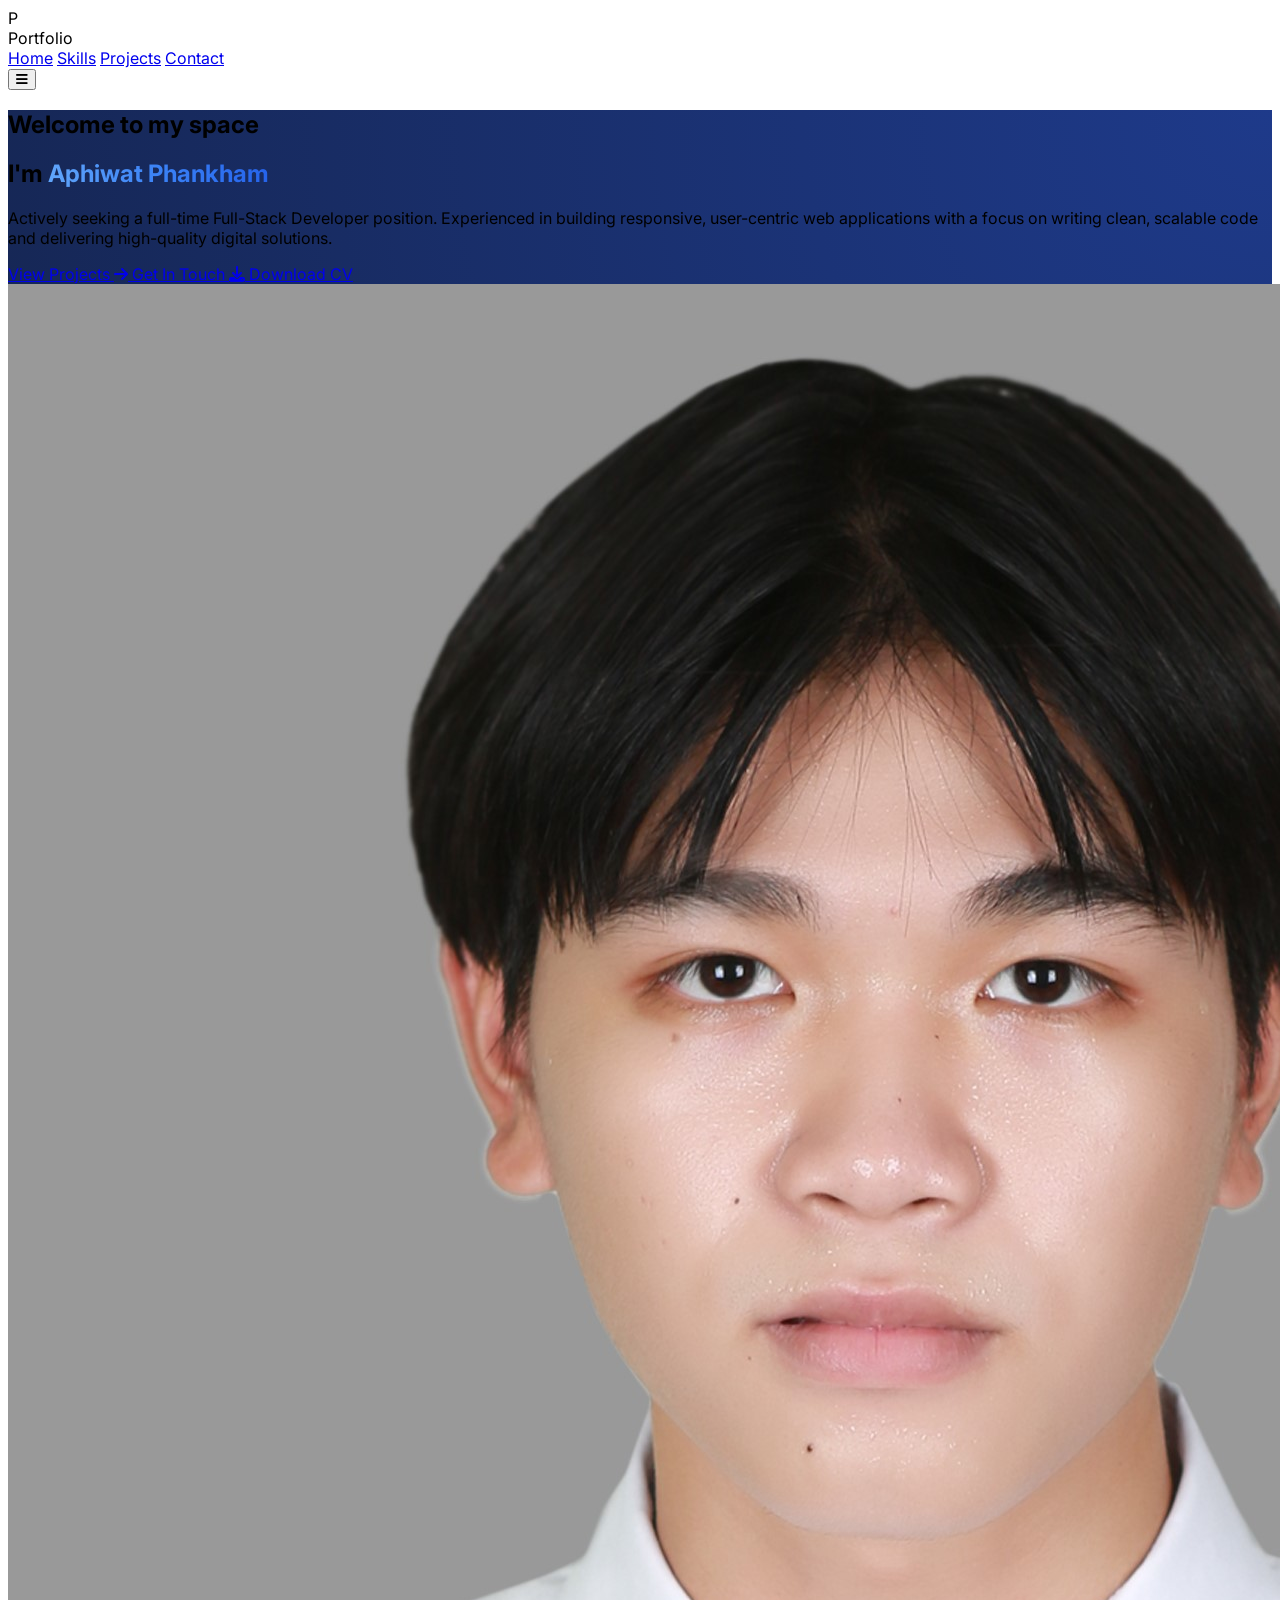
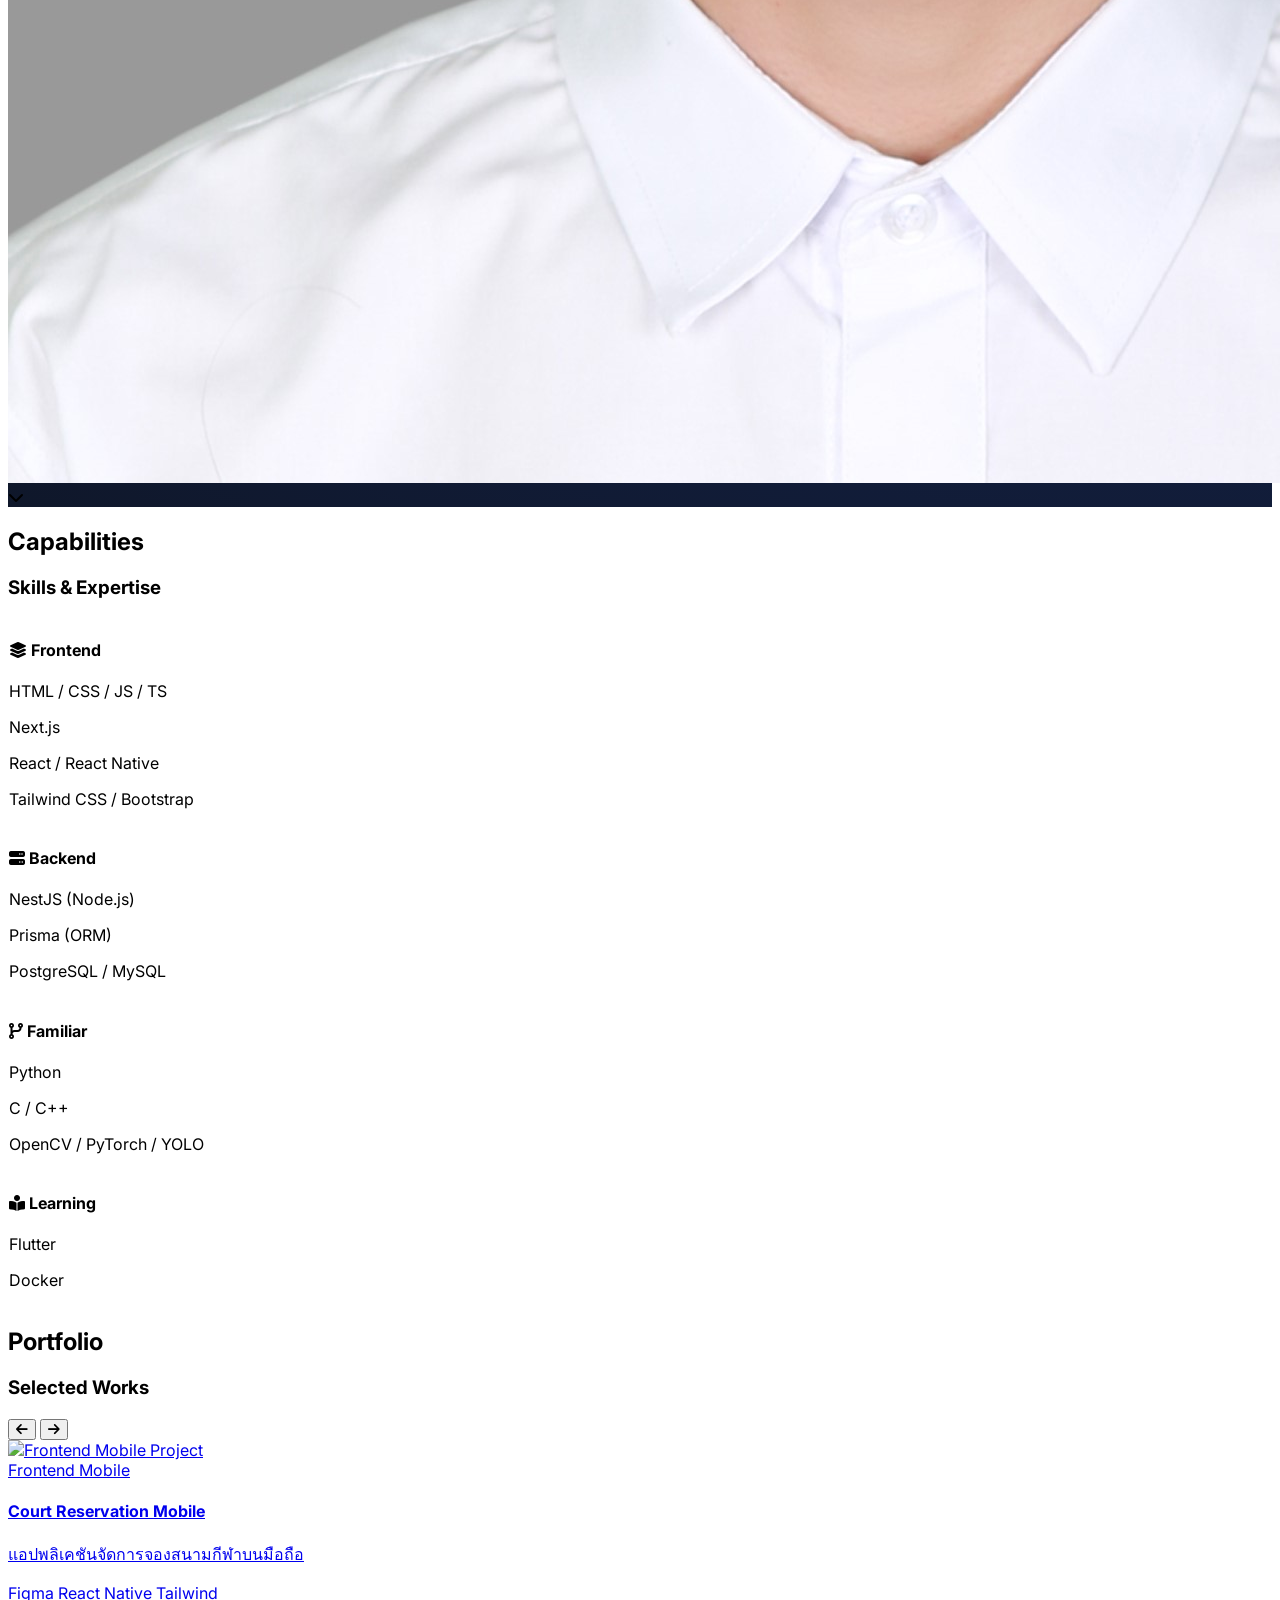
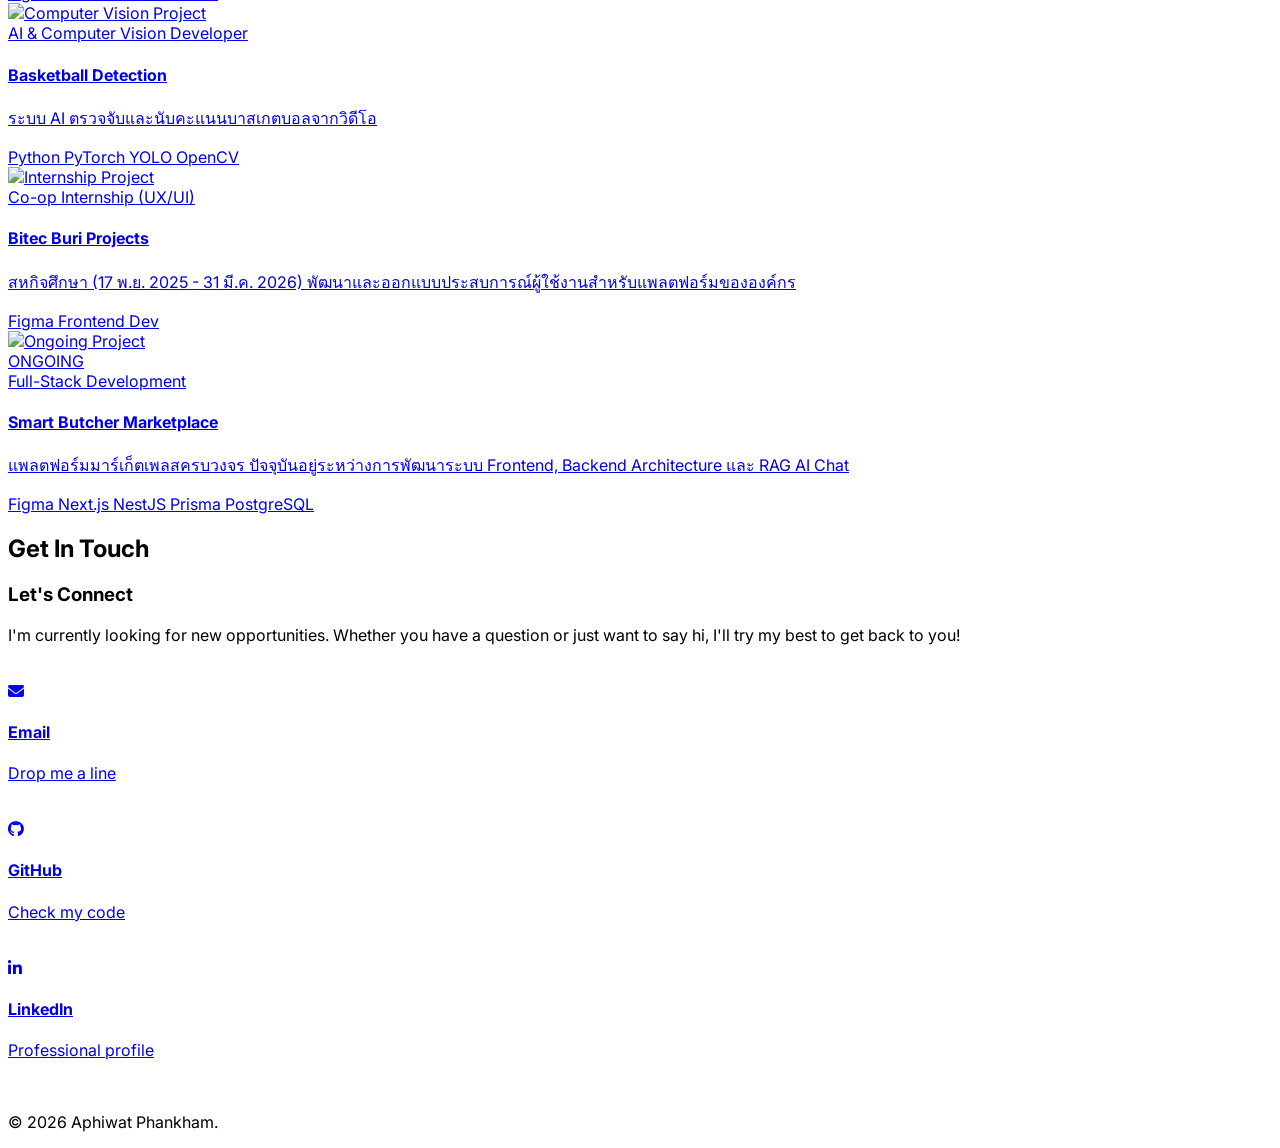
==== index.html @ 84cf9212 "refactor: rename portfolio.html to index.html" ====
<!DOCTYPE html>
<html lang="en" class="scroll-smooth">

<head>
    <meta charset="UTF-8">
    <meta name="viewport" content="width=device-width, initial-scale=1.0">
    <title>Portfolio</title>
    <script src="https://cdn.tailwindcss.com"></script>
    <link rel="preconnect" href="https://fonts.googleapis.com">
    <link rel="preconnect" href="https://fonts.gstatic.com" crossorigin>
    <link href="https://fonts.googleapis.com/css2?family=Inter:wght@300;400;500;600;700&display=swap" rel="stylesheet">
    <link rel="stylesheet" href="https://cdnjs.cloudflare.com/ajax/libs/font-awesome/6.5.1/css/all.min.css">
    <script src="https://kit.fontawesome.com/64d58efce2.js" crossorigin="anonymous"></script>
    <style>
        body {
            font-family: 'Inter', sans-serif;
        }

        .glass-card {
            background: rgba(255, 255, 255, 0.03);
            backdrop-filter: blur(10px);
            border: 1px solid rgba(255, 255, 255, 0.1);
        }

        .text-gradient {
            background: linear-gradient(to right, #60a5fa, #3b82f6, #2563eb);
            -webkit-background-clip: text;
            -webkit-text-fill-color: transparent;
        }

        .bg-gradient-blue {
            background: radial-gradient(circle at top right, #1e3a8a 0%, #0f172a 100%);
        }

        .project-card:hover .project-overlay {
            opacity: 1;
        }

        @keyframes float {
            0% {
                transform: translateY(0px);
            }

            50% {
                transform: translateY(-10px);
            }

            100% {
                transform: translateY(0px);
            }
        }

        .float-anim {
            animation: float 3s ease-in-out infinite;
        }

        .hide-scrollbar::-webkit-scrollbar {
            display: none;
        }

        .hide-scrollbar {
            -ms-overflow-style: none;
            scrollbar-width: none;
        }
    </style>
</head>

<body class="bg-slate-950 text-slate-200 selection:bg-blue-500/30">

    <nav id="navbar" class="fixed top-0 w-full z-50 transition-all duration-300 py-6">
        <div class="container mx-auto px-6 flex justify-between items-center">
            <div class="text-2xl font-bold tracking-tighter flex items-center gap-2">
                <div class="w-8 h-8 bg-blue-600 rounded-lg flex items-center justify-center">
                    <span class="text-white text-sm">P</span>
                </div>
                <span>Portfolio</span>
            </div>

            <div class="hidden md:flex items-center space-x-8">
                <a href="#home" class="hover:text-blue-400 transition-colors">Home</a>
                <a href="#skills" class="hover:text-blue-400 transition-colors">Skills</a>
                <a href="#projects" class="hover:text-blue-400 transition-colors">Projects</a>
                <a href="#contact" class="hover:text-blue-400 transition-colors">Contact</a>
            </div>

            <button class="md:hidden text-2xl" id="menu-btn">
                <i class="fas fa-bars"></i>
            </button>
        </div>
    </nav>

    <section id="home" class="relative min-h-screen flex items-center pt-20 overflow-hidden bg-gradient-blue">
        <div class="absolute inset-0 opacity-20 pointer-events-none">
            <div class="absolute top-1/4 left-1/4 w-96 h-96 bg-blue-600 rounded-full blur-[120px]"></div>
            <div class="absolute bottom-1/4 right-1/4 w-96 h-96 bg-indigo-600 rounded-full blur-[120px]"></div>
        </div>

        <div class="container mx-auto px-6 relative z-10">
            <div class="flex flex-col lg:flex-row items-center justify-between gap-12">
                <div class="max-w-2xl lg:w-1/2">
                    <h2 class="text-blue-400 font-medium tracking-widest mb-4 uppercase text-sm">Welcome to my space
                    </h2>
                    <h1 class="text-5xl md:text-7xl font-bold mb-6 leading-tight">
                        I'm <span class="text-gradient">Aphiwat Phankham</span>
                    </h1>
                    <p class="text-slate-400 text-lg md:text-xl mb-10 leading-relaxed">
                        Actively seeking a full-time Full-Stack Developer position. Experienced in building responsive,
                        user-centric web applications with a focus on writing clean, scalable code and delivering
                        high-quality digital solutions.
                    </p>
                    <div class="flex flex-wrap gap-4">
                        <a href="#projects"
                            class="px-8 py-4 bg-blue-600 hover:bg-blue-700 text-white rounded-xl font-semibold transition-all flex items-center gap-2">
                            View Projects <i class="fas fa-arrow-right text-sm"></i>
                        </a>
                        <a href="#contact"
                            class="px-8 py-4 border border-slate-700 hover:border-blue-500 rounded-xl font-semibold transition-all">
                            Get In Touch
                        </a>
                        <a href="./assets/Aphiwat_CV.pdf" download
                            class="px-8 py-4 border border-slate-700 hover:border-blue-500 hover:bg-slate-800 text-white rounded-xl font-semibold transition-all flex items-center gap-2">
                            <i class="fas fa-download text-sm"></i> Download CV
                        </a>
                    </div>
                </div>
                <div class="lg:w-1/2 flex justify-center lg:justify-end">
                    <div
                        class="relative w-72 h-72 md:w-96 md:h-96 rounded-full p-2 bg-gradient-to-tr from-blue-600 to-indigo-600 shadow-2xl shadow-blue-500/20 float-anim">
                        <img src="./pic/6530301089.jpeg" alt="Profile"
                            class="w-full h-full object-cover rounded-full border-4 border-slate-900">
                    </div>
                </div>
            </div>
        </div>

        <div class="absolute bottom-10 left-1/2 -translate-x-1/2 float-anim text-slate-500">
            <i class="fas fa-chevron-down text-2xl"></i>
        </div>
    </section>

    <section id="skills" class="py-24 bg-slate-900/50">
        <div class="container mx-auto px-6">
            <div class="mb-16">
                <h2 class="text-blue-400 font-medium mb-2 uppercase tracking-widest text-sm">Capabilities</h2>
                <h3 class="text-4xl font-bold text-white">Skills & Expertise</h3>
            </div>

            <!-- ปรับ Grid ให้รองรับ 4 คอลัมน์ -->
            <div class="grid grid-cols-1 md:grid-cols-2 lg:grid-cols-4 gap-8">

                <!-- Frontend -->
                <div
                    class="glass-card p-8 rounded-2xl hover:-translate-y-1 transition-transform border border-slate-700/50">
                    <h4 class="text-xl font-bold text-white mb-4 flex items-center gap-3">
                        <i class="fas fa-layer-group text-blue-500"></i> Frontend
                    </h4>
                    <div class="text-slate-400 space-y-3">
                        <p class="flex items-center gap-2"><span class="w-1.5 h-1.5 bg-blue-500 rounded-full"></span>
                            HTML / CSS / JS / TS</p>
                        <p class="flex items-center gap-2"><span class="w-1.5 h-1.5 bg-blue-500 rounded-full"></span>
                            Next.js</p>
                        <p class="flex items-center gap-2"><span class="w-1.5 h-1.5 bg-blue-500 rounded-full"></span>
                            React / React Native</p>
                        <p class="flex items-center gap-2"><span class="w-1.5 h-1.5 bg-blue-500 rounded-full"></span>
                            Tailwind CSS / Bootstrap</p>
                    </div>
                </div>

                <!-- Backend -->
                <div
                    class="glass-card p-8 rounded-2xl hover:-translate-y-1 transition-transform border border-slate-700/50">
                    <h4 class="text-xl font-bold text-white mb-4 flex items-center gap-3">
                        <i class="fas fa-server text-blue-500"></i> Backend
                    </h4>
                    <div class="text-slate-400 space-y-3">
                        <p class="flex items-center gap-2"><span class="w-1.5 h-1.5 bg-blue-500 rounded-full"></span>
                            NestJS (Node.js)</p>
                        <p class="flex items-center gap-2"><span class="w-1.5 h-1.5 bg-blue-500 rounded-full"></span>
                            Prisma (ORM)</p>
                        <p class="flex items-center gap-2"><span class="w-1.5 h-1.5 bg-blue-500 rounded-full"></span>
                            PostgreSQL / MySQL</p>
                    </div>
                </div>

                <!-- Familiar / Others -->
                <div
                    class="glass-card p-8 rounded-2xl hover:-translate-y-1 transition-transform border border-slate-700/50">
                    <h4 class="text-xl font-bold text-white mb-4 flex items-center gap-3">
                        <i class="fas fa-code-branch text-blue-500"></i> Familiar
                    </h4>
                    <div class="text-slate-400 space-y-3">
                        <p class="flex items-center gap-2"><span class="w-1.5 h-1.5 bg-blue-500 rounded-full"></span>
                            Python</p>
                        <p class="flex items-center gap-2"><span class="w-1.5 h-1.5 bg-blue-500 rounded-full"></span> C
                            / C++</p>
                        <p class="flex items-center gap-2"><span class="w-1.5 h-1.5 bg-blue-500 rounded-full"></span>
                            OpenCV / PyTorch / YOLO</p>
                    </div>
                </div>

                <!-- Learning -->
                <div
                    class="glass-card p-8 rounded-2xl hover:-translate-y-1 transition-transform border border-slate-700/50">
                    <h4 class="text-xl font-bold text-white mb-4 flex items-center gap-3">
                        <i class="fas fa-book-reader text-blue-500"></i> Learning
                    </h4>
                    <div class="text-slate-400 space-y-3">
                        <p class="flex items-center gap-2"><span class="w-1.5 h-1.5 bg-amber-500 rounded-full"></span>
                            Flutter</p>
                        <p class="flex items-center gap-2"><span class="w-1.5 h-1.5 bg-amber-500 rounded-full"></span>
                            Docker</p>
                    </div>
                </div>

            </div>
        </div>
    </section>

    <section id="projects" class="py-24 bg-slate-950">
        <div class="container mx-auto px-6">
            <div class="flex flex-col md:flex-row justify-between items-end mb-16 gap-6">
                <div>
                    <h2 class="text-blue-400 font-medium mb-2 uppercase tracking-widest text-sm">Portfolio</h2>
                    <h3 class="text-4xl font-bold text-white">Selected Works</h3>
                </div>
                <div class="flex gap-4">
                    <button id="btn-prev"
                        class="w-12 h-12 rounded-full border border-slate-800 flex items-center justify-center text-white hover:bg-blue-600 hover:border-blue-600 transition-all">
                        <i class="fas fa-arrow-left"></i>
                    </button>
                    <button id="btn-next"
                        class="w-12 h-12 rounded-full border border-slate-800 flex items-center justify-center text-white hover:bg-blue-600 hover:border-blue-600 transition-all">
                        <i class="fas fa-arrow-right"></i>
                    </button>
                </div>
            </div>

            <!-- Carousel Container -->
            <div id="carousel"
                class="flex gap-8 overflow-x-auto snap-x snap-mandatory hide-scrollbar scroll-smooth pb-8">

                <!-- Project 1: Frontend Mobile -->
                <a href="./projects/court-reservation-mobile.html"
                    class="group project-card relative overflow-hidden rounded-2xl bg-slate-900 border border-slate-800 transition-all hover:-translate-y-2 shrink-0 w-full md:w-[calc(50%-1rem)] lg:w-[calc(33.333%-1.5rem)] snap-start block">
                    <img src="https://placehold.co/600x400/1e293b/60a5fa?text=Mobile+App" alt="Frontend Mobile Project"
                        class="w-full h-64 object-cover opacity-80 group-hover:scale-105 transition-transform duration-500">
                    <div class="p-6">
                        <span class="text-blue-400 text-xs font-semibold uppercase">Frontend Mobile</span>
                        <h4 class="text-xl font-bold text-white mt-1 mb-3">Court Reservation Mobile</h4>
                        <p class="text-slate-400 text-sm mb-4 leading-relaxed">แอปพลิเคชันจัดการจองสนามกีฬาบนมือถือ</p>
                        <div class="flex gap-2">
                            <span class="px-3 py-1 bg-slate-800 rounded-full text-xs text-slate-300">Figma</span>
                            <span class="px-3 py-1 bg-slate-800 rounded-full text-xs text-slate-300">React Native</span>
                            <span class="px-3 py-1 bg-slate-800 rounded-full text-xs text-slate-300">Tailwind</span>
                        </div>
                    </div>
                </a>

                <!-- Project 2: Computer Vision -->
                <a href="./projects/basketball-detection.html"
                    class="group project-card relative overflow-hidden rounded-2xl bg-slate-900 border border-slate-800 transition-all hover:-translate-y-2 shrink-0 w-full md:w-[calc(50%-1rem)] lg:w-[calc(33.333%-1.5rem)] snap-start block">
                    <img src="https://placehold.co/600x400/1e293b/60a5fa?text=Computer+Vision"
                        alt="Computer Vision Project"
                        class="w-full h-64 object-cover opacity-80 group-hover:scale-105 transition-transform duration-500">
                    <div class="p-6">
                        <span class="text-green-400 text-xs font-semibold uppercase">AI & Computer Vision
                            Developer</span>
                        <h4 class="text-xl font-bold text-white mt-1 mb-3">Basketball Detection </h4>
                        <p class="text-slate-400 text-sm mb-4 leading-relaxed">
                            ระบบ AI ตรวจจับและนับคะแนนบาสเกตบอลจากวิดีโอ</p>
                        <div class="flex gap-2">
                            <span class="px-3 py-1 bg-slate-800 rounded-full text-xs text-slate-300">Python</span>
                            <span class="px-3 py-1 bg-slate-800 rounded-full text-xs text-slate-300">PyTorch</span>
                            <span class="px-3 py-1 bg-slate-800 rounded-full text-xs text-slate-300">YOLO</span>
                            <span class="px-3 py-1 bg-slate-800 rounded-full text-xs text-slate-300">OpenCV</span>
                        </div>
                    </div>
                </a>

                <!-- Project 3: Internship (UX/UI Dev) -->
                <a href="./projects/bitec-buri-projects.html"
                    class="group project-card relative overflow-hidden rounded-2xl bg-slate-900 border border-slate-800 transition-all hover:-translate-y-2 shrink-0 w-full md:w-[calc(50%-1rem)] lg:w-[calc(33.333%-1.5rem)] snap-start block">
                    <img src="https://placehold.co/600x400/1e293b/60a5fa?text=UX/UI+Internship" alt="Internship Project"
                        class="w-full h-64 object-cover opacity-80 group-hover:scale-105 transition-transform duration-500">
                    <div class="p-6">
                        <span class="text-purple-400 text-xs font-semibold uppercase">Co-op Internship (UX/UI)</span>
                        <h4 class="text-xl font-bold text-white mt-1 mb-3">Bitec Buri Projects</h4>
                        <p class="text-slate-400 text-sm mb-4 leading-relaxed">สหกิจศึกษา (17 พ.ย. 2025 - 31 มี.ค. 2026)
                            พัฒนาและออกแบบประสบการณ์ผู้ใช้งานสำหรับแพลตฟอร์มขององค์กร</p>
                        <div class="flex flex-wrap gap-2">
                            <span class="px-3 py-1 bg-slate-800 rounded-full text-xs text-slate-300">Figma</span>
                            <span class="px-3 py-1 bg-slate-800 rounded-full text-xs text-slate-300">Frontend Dev</span>
                        </div>
                    </div>
                </a>

                <!-- Project 4: Full-Stack (Ongoing) -->
                <a href="./projects/smart-butcher-shop.html"
                    class="group project-card relative overflow-hidden rounded-2xl bg-slate-900 border border-blue-500 transition-all hover:-translate-y-2 shrink-0 w-full md:w-[calc(50%-1rem)] lg:w-[calc(33.333%-1.5rem)] snap-start ring-2 ring-blue-500/50 block">
                    <img src="https://placehold.co/600x400/1e293b/60a5fa?text=Fullstack+(Ongoing)" alt="Ongoing Project"
                        class="w-full h-64 object-cover opacity-80 group-hover:scale-105 transition-transform duration-500">
                    <div class="p-6 relative">
                        <div class="absolute top-0 right-6 -translate-y-1/2">
                            <span
                                class="bg-blue-500 text-white text-[10px] font-bold px-2 py-1 rounded-full animate-pulse">ONGOING</span>
                        </div>
                        <span class="text-orange-400 text-xs font-semibold uppercase">Full-Stack Development</span>
                        <h4 class="text-xl font-bold text-white mt-1 mb-3">Smart Butcher Marketplace</h4>
                        <p class="text-slate-400 text-sm mb-4 leading-relaxed">
                            แพลตฟอร์มมาร์เก็ตเพลสครบวงจร ปัจจุบันอยู่ระหว่างการพัฒนาระบบ Frontend, Backend Architecture
                            และ RAG AI Chat
                        </p>
                        <div class="flex flex-wrap gap-2">
                            <span class="px-3 py-1 bg-slate-800 rounded-full text-xs text-slate-300">Figma</span>
                            <span class="px-3 py-1 bg-slate-800 rounded-full text-xs text-slate-300">Next.js</span>
                            <span class="px-3 py-1 bg-slate-800 rounded-full text-xs text-slate-300">NestJS</span>
                            <span class="px-3 py-1 bg-slate-800 rounded-full text-xs text-slate-300">Prisma</span>
                            <span class="px-3 py-1 bg-slate-800 rounded-full text-xs text-slate-300">PostgreSQL</span>
                        </div>
                    </div>
                </a>

            </div>
        </div>
    </section>

    <section id="contact" class="py-24 bg-slate-900/30">
        <div class="container mx-auto px-6">
            <div class="max-w-2xl mx-auto text-center mb-16">
                <h2 class="text-blue-400 font-medium mb-2 uppercase tracking-widest text-sm">Get In Touch</h2>
                <h3 class="text-4xl font-bold text-white mb-6">Let's Connect</h3>
                <p class="text-slate-400 text-lg">
                    I'm currently looking for new opportunities. Whether you have a question or just want to say hi,
                    I'll try my best to get back to you!
                </p>
            </div>

            <div class="flex flex-col md:flex-row justify-center items-center gap-6 md:gap-12">
                <!-- Email -->
                <a href="mailto:aphiwat240846@gmail.com"
                    class="group flex flex-col items-center gap-4 p-8 glass-card rounded-2xl w-full md:w-64 hover:-translate-y-2 transition-transform border border-slate-700/50 hover:border-blue-500/50">
                    <div
                        class="w-16 h-16 bg-blue-500/10 rounded-full flex items-center justify-center group-hover:bg-blue-500/20 transition-colors">
                        <i class="fas fa-envelope text-2xl text-blue-400"></i>
                    </div>

                    <div class="text-center">
                        <h4 class="text-white font-bold mb-1">Email</h4>
                        <p class="text-sm text-slate-400">Drop me a line</p>
                    </div>
                </a>

                <!-- GitHub -->
                <a href="https://github.com/aphiwat03" target="_blank" rel="noopener noreferrer"
                    class="group flex flex-col items-center gap-4 p-8 glass-card rounded-2xl w-full md:w-64 hover:-translate-y-2 transition-transform border border-slate-700/50 hover:border-slate-500/50">
                    <div
                        class="w-16 h-16 bg-gray-500/10 rounded-full flex items-center justify-center group-hover:bg-gray-500/20 transition-colors">
                        <i class="fab fa-github text-2xl text-gray-300"></i>
                    </div>
                    <div class="text-center">
                        <h4 class="text-white font-bold mb-1">GitHub</h4>
                        <p class="text-sm text-slate-400">Check my code</p>
                    </div>
                </a>

                <!-- LinkedIn -->
                <a href="https://www.linkedin.com/in/aphiwat-phankham/" target="_blank" rel="noopener noreferrer"
                    class="group flex flex-col items-center gap-4 p-8 glass-card rounded-2xl w-full md:w-64 hover:-translate-y-2 transition-transform border border-slate-700/50 hover:border-blue-600/50">
                    <div
                        class="w-16 h-16 bg-blue-600/10 rounded-full flex items-center justify-center group-hover:bg-blue-600/20 transition-colors">
                        <i class="fab fa-linkedin-in text-2xl text-blue-500"></i>
                    </div>
                    <div class="text-center">
                        <h4 class="text-white font-bold mb-1">LinkedIn</h4>
                        <p class="text-sm text-slate-400">Professional profile</p>
                    </div>
                </a>
            </div>
        </div>
    </section>

    <footer class="py-12 border-t border-slate-900">
        <div class="container mx-auto px-6 flex flex-col md:flex-row justify-between items-center gap-6">
            <p class="text-slate-500 text-sm">&copy; 2026 Aphiwat Phankham. </p>
        </div>
    </footer>

    <script>
        /* Navbar scroll effect */
        const navbar = document.getElementById('navbar');
        window.addEventListener('scroll', () => {
            if (window.scrollY > 50) {
                navbar.classList.add('bg-slate-950/80', 'backdrop-blur-md', 'py-4', 'shadow-2xl');
                navbar.classList.remove('py-6');
            } else {
                navbar.classList.remove('bg-slate-950/80', 'backdrop-blur-md', 'py-4', 'shadow-2xl');
                navbar.classList.add('py-6');
            }
        });

        /* Form Submission Mock */
        function handleFormSubmit() {
            const btn = document.querySelector('#contact-form button');
            const success = document.getElementById('success-msg');
            const form = document.getElementById('contact-form');

            btn.innerHTML = '<i class="fas fa-spinner fa-spin"></i> Sending...';
            btn.disabled = true;

            // Simulate network request
            setTimeout(() => {
                form.classList.add('hidden');
                success.classList.remove('hidden');
            }, 1500);
        }

        /* Simple Reveal on Scroll */
        const observerOptions = {
            threshold: 0.1
        };

        const observer = new IntersectionObserver((entries) => {
            entries.forEach(entry => {
                if (entry.isIntersecting) {
                    entry.target.classList.add('opacity-100', 'translate-y-0');
                    entry.target.classList.remove('opacity-0', 'translate-y-10');
                }
            });
        }, observerOptions);

        document.querySelectorAll('section').forEach(section => {
            section.classList.add('transition-all', 'duration-700', 'opacity-0', 'translate-y-10');
            observer.observe(section);
        });
    </script>
    <script>
        document.addEventListener('DOMContentLoaded', function () {
            const carousel = document.getElementById('carousel');
            const btnPrev = document.getElementById('btn-prev');
            const btnNext = document.getElementById('btn-next');

            const scrollAmount = () => {
                const card = carousel.querySelector('.project-card');
                return card.offsetWidth + 32;
            };

            btnPrev.addEventListener('click', () => {
                carousel.scrollBy({ left: -scrollAmount(), behavior: 'smooth' });
            });

            btnNext.addEventListener('click', () => {
                carousel.scrollBy({ left: scrollAmount(), behavior: 'smooth' });
            });
        });
    </script>
</body>

</html>
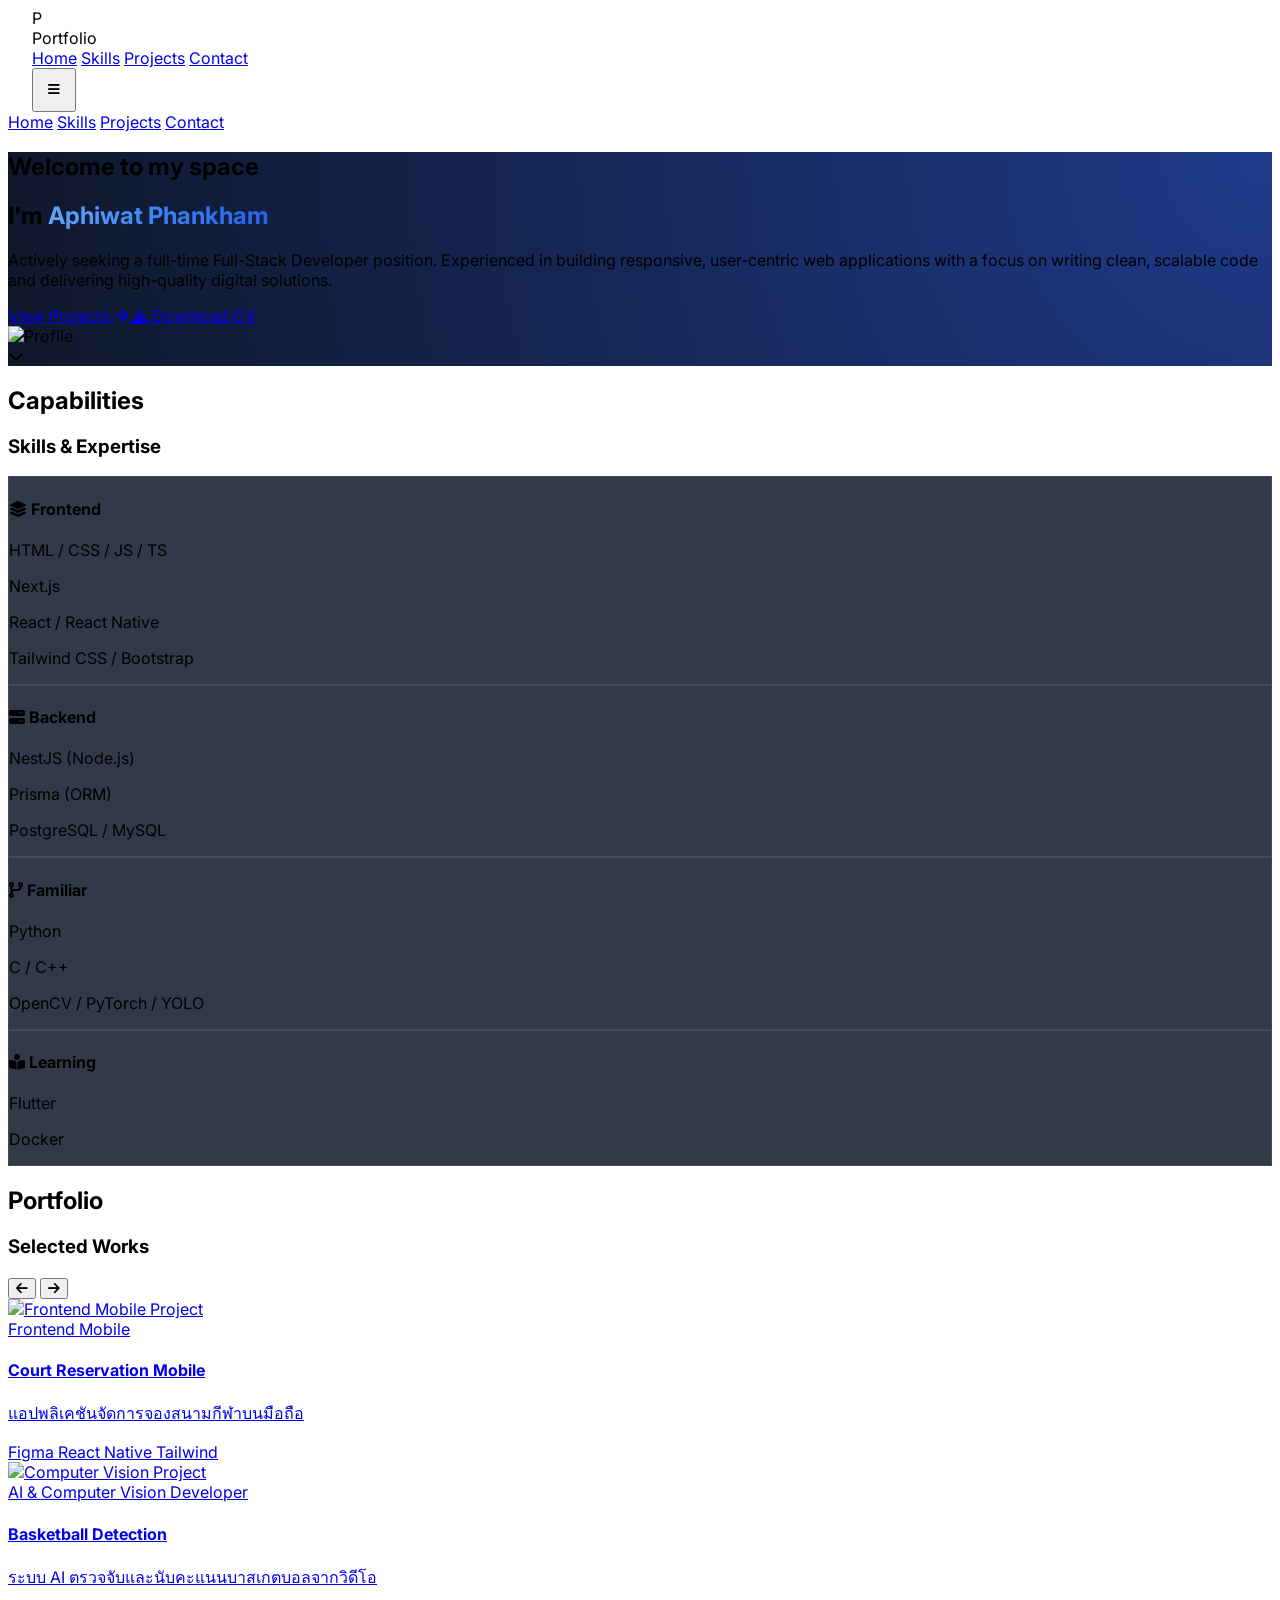
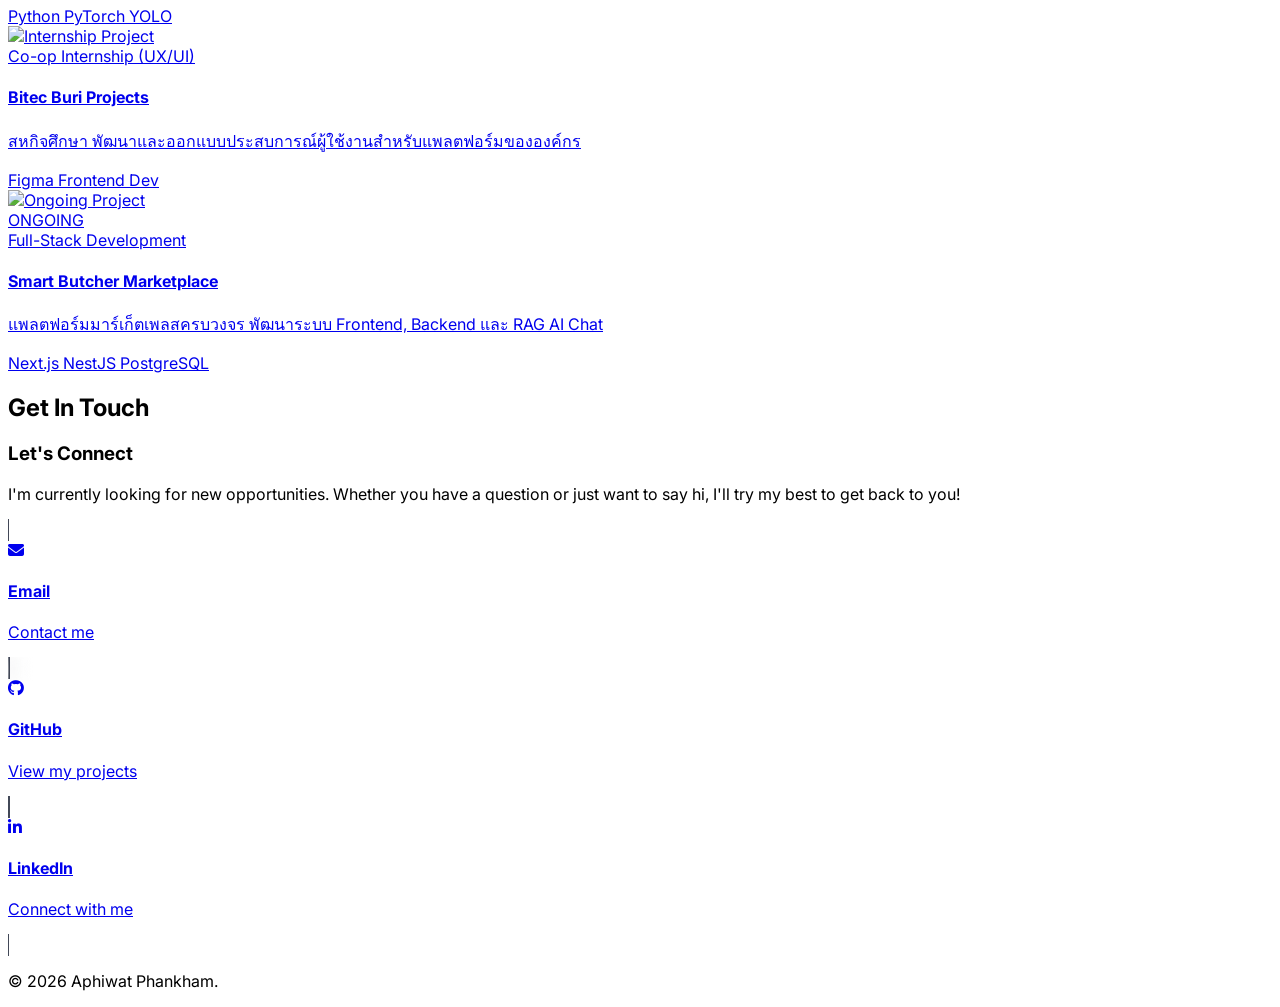
==== commit d82793f8: "feat: fix ui on mobile view" ====
--- a/index.html
+++ b/index.html
@@ -10,48 +10,58 @@
     <link rel="preconnect" href="https://fonts.gstatic.com" crossorigin>
     <link href="https://fonts.googleapis.com/css2?family=Inter:wght@300;400;500;600;700&display=swap" rel="stylesheet">
     <link rel="stylesheet" href="https://cdnjs.cloudflare.com/ajax/libs/font-awesome/6.5.1/css/all.min.css">
-    <script src="https://kit.fontawesome.com/64d58efce2.js" crossorigin="anonymous"></script>
     <style>
         body {
             font-family: 'Inter', sans-serif;
         }
 
         .glass-card {
-            background: rgba(255, 255, 255, 0.03);
+            background: rgba(15, 23, 42, 0.85);
             backdrop-filter: blur(10px);
-            border: 1px solid rgba(255, 255, 255, 0.1);
+            -webkit-backdrop-filter: blur(10px);
+            border: 1px solid rgba(255, 255, 255, 0.08);
         }
 
         .text-gradient {
             background: linear-gradient(to right, #60a5fa, #3b82f6, #2563eb);
             -webkit-background-clip: text;
             -webkit-text-fill-color: transparent;
+            background-clip: text;
+        }
+
+        #navbar .container {
+            padding-left: max(1.5rem, env(safe-area-inset-left));
+            padding-right: max(1.5rem, env(safe-area-inset-right));
+        }
+
+        #menu-btn {
+            min-width: 44px;
+            min-height: 44px;
+            display: flex;
+            align-items: center;
+            justify-content: center;
         }
 
         .bg-gradient-blue {
             background: radial-gradient(circle at top right, #1e3a8a 0%, #0f172a 100%);
         }
 
-        .project-card:hover .project-overlay {
-            opacity: 1;
-        }
-
         @keyframes float {
             0% {
-                transform: translateY(0px);
+                transform: translateY(0px) rotate(0deg);
             }
 
             50% {
-                transform: translateY(-10px);
+                transform: translateY(-12px) rotate(1deg);
             }
 
             100% {
-                transform: translateY(0px);
+                transform: translateY(0px) rotate(0deg);
             }
         }
 
         .float-anim {
-            animation: float 3s ease-in-out infinite;
+            animation: float 4s ease-in-out infinite;
         }
 
         .hide-scrollbar::-webkit-scrollbar {
@@ -62,71 +72,111 @@
             -ms-overflow-style: none;
             scrollbar-width: none;
         }
+
+        .reveal {
+            opacity: 0;
+            transform: translateY(30px);
+            transition: opacity 0.8s cubic-bezier(0.2, 0.8, 0.2, 1), transform 0.8s cubic-bezier(0.2, 0.8, 0.2, 1);
+        }
+
+        .reveal.active {
+            opacity: 1;
+            transform: translateY(0);
+        }
+
+        .delay-100 {
+            transition-delay: 100ms;
+        }
+
+        .delay-200 {
+            transition-delay: 200ms;
+        }
+
+        .delay-300 {
+            transition-delay: 300ms;
+        }
+
+        .delay-400 {
+            transition-delay: 400ms;
+        }
     </style>
 </head>
 
-<body class="bg-slate-950 text-slate-200 selection:bg-blue-500/30">
-
-    <nav id="navbar" class="fixed top-0 w-full z-50 transition-all duration-300 py-6">
+<body class="bg-slate-950 text-slate-200 selection:bg-blue-500/30 overflow-x-hidden">
+
+    <nav id="navbar" class="fixed top-0 w-full z-50 transition-all duration-300 py-6 bg-slate-950/0 text-white">
         <div class="container mx-auto px-6 flex justify-between items-center">
-            <div class="text-2xl font-bold tracking-tighter flex items-center gap-2">
-                <div class="w-8 h-8 bg-blue-600 rounded-lg flex items-center justify-center">
+            <div class="text-2xl font-bold tracking-tighter flex items-center gap-2 cursor-pointer">
+                <div
+                    class="w-8 h-8 bg-blue-600 rounded-lg flex items-center justify-center shadow-lg shadow-blue-500/30">
                     <span class="text-white text-sm">P</span>
                 </div>
                 <span>Portfolio</span>
             </div>
 
             <div class="hidden md:flex items-center space-x-8">
-                <a href="#home" class="hover:text-blue-400 transition-colors">Home</a>
-                <a href="#skills" class="hover:text-blue-400 transition-colors">Skills</a>
-                <a href="#projects" class="hover:text-blue-400 transition-colors">Projects</a>
-                <a href="#contact" class="hover:text-blue-400 transition-colors">Contact</a>
-            </div>
-
-            <button class="md:hidden text-2xl" id="menu-btn">
-                <i class="fas fa-bars"></i>
+                <a href="#home"
+                    class="relative after:absolute after:bottom-0 after:left-0 after:w-0 after:h-[2px] after:bg-blue-400 after:transition-all hover:after:w-full hover:text-blue-400 transition-colors py-1">Home</a>
+                <a href="#skills"
+                    class="relative after:absolute after:bottom-0 after:left-0 after:w-0 after:h-[2px] after:bg-blue-400 after:transition-all hover:after:w-full hover:text-blue-400 transition-colors py-1">Skills</a>
+                <a href="#projects"
+                    class="relative after:absolute after:bottom-0 after:left-0 after:w-0 after:h-[2px] after:bg-blue-400 after:transition-all hover:after:w-full hover:text-blue-400 transition-colors py-1">Projects</a>
+                <a href="#contact"
+                    class="relative after:absolute after:bottom-0 after:left-0 after:w-0 after:h-[2px] after:bg-blue-400 after:transition-all hover:after:w-full hover:text-blue-400 transition-colors py-1">Contact</a>
+            </div>
+
+            <button class="md:hidden text-2xl focus:outline-none hover:text-blue-400 transition-colors" id="menu-btn">
+                <i class="fas fa-bars transition-transform duration-300" id="menu-icon"></i>
             </button>
+        </div>
+
+        <div id="mobile-menu"
+            class="md:hidden bg-slate-950/95 backdrop-blur-lg absolute top-full left-0 w-full border-t border-slate-900 flex flex-col space-y-4 shadow-2xl transition-all duration-300 ease-in-out max-h-0 opacity-0 overflow-hidden px-6 py-0">
+            <a href="#home" class="mobile-link text-lg hover:text-blue-400 transition-colors pt-4">Home</a>
+            <a href="#skills" class="mobile-link text-lg hover:text-blue-400 transition-colors">Skills</a>
+            <a href="#projects" class="mobile-link text-lg hover:text-blue-400 transition-colors">Projects</a>
+            <a href="#contact" class="mobile-link text-lg hover:text-blue-400 transition-colors pb-4">Contact</a>
         </div>
     </nav>
 
     <section id="home" class="relative min-h-screen flex items-center pt-20 overflow-hidden bg-gradient-blue">
         <div class="absolute inset-0 opacity-20 pointer-events-none">
-            <div class="absolute top-1/4 left-1/4 w-96 h-96 bg-blue-600 rounded-full blur-[120px]"></div>
-            <div class="absolute bottom-1/4 right-1/4 w-96 h-96 bg-indigo-600 rounded-full blur-[120px]"></div>
+            <div
+                class="absolute top-1/4 left-1/4 w-96 h-96 bg-blue-600 rounded-full blur-[120px] animate-pulse duration-[6000ms]">
+            </div>
+            <div
+                class="absolute bottom-1/4 right-1/4 w-96 h-96 bg-indigo-600 rounded-full blur-[120px] animate-pulse duration-[8000ms]">
+            </div>
         </div>
 
         <div class="container mx-auto px-6 relative z-10">
             <div class="flex flex-col lg:flex-row items-center justify-between gap-12">
-                <div class="max-w-2xl lg:w-1/2">
-                    <h2 class="text-blue-400 font-medium tracking-widest mb-4 uppercase text-sm">Welcome to my space
-                    </h2>
-                    <h1 class="text-5xl md:text-7xl font-bold mb-6 leading-tight">
+                <div class="max-w-2xl lg:w-1/2 reveal">
+                    <h2 class="text-blue-400 font-medium tracking-widest mb-4 uppercase text-sm tracking-widest">Welcome
+                        to my space</h2>
+                    <h1 class="text-4xl sm:text-5xl md:text-7xl font-bold mb-6 leading-tight">
                         I'm <span class="text-gradient">Aphiwat Phankham</span>
                     </h1>
-                    <p class="text-slate-400 text-lg md:text-xl mb-10 leading-relaxed">
+                    <p class="text-base sm:text-lg md:text-xl mb-8 text-slate-400 leading-relaxed">
                         Actively seeking a full-time Full-Stack Developer position. Experienced in building responsive,
                         user-centric web applications with a focus on writing clean, scalable code and delivering
                         high-quality digital solutions.
                     </p>
-                    <div class="flex flex-wrap gap-4">
+                    <div class="flex flex-wrap gap-3 sm:gap-4">
                         <a href="#projects"
-                            class="px-8 py-4 bg-blue-600 hover:bg-blue-700 text-white rounded-xl font-semibold transition-all flex items-center gap-2">
+                            class="px-6 py-3 sm:px-8 sm:py-4 bg-blue-600 hover:bg-blue-700 active:scale-95 text-white rounded-xl font-semibold transition-all flex items-center gap-2 shadow-lg shadow-blue-500/20">
                             View Projects <i class="fas fa-arrow-right text-sm"></i>
                         </a>
-                        <a href="#contact"
-                            class="px-8 py-4 border border-slate-700 hover:border-blue-500 rounded-xl font-semibold transition-all">
-                            Get In Touch
-                        </a>
-                        <a href="./assets/Aphiwat_CV.pdf" download
-                            class="px-8 py-4 border border-slate-700 hover:border-blue-500 hover:bg-slate-800 text-white rounded-xl font-semibold transition-all flex items-center gap-2">
+                        <a href="./assets/cv/CV.pdf" download target="_blank"
+                            class="px-6 py-3 sm:px-8 sm:py-4 border border-slate-700 hover:border-blue-500 hover:bg-slate-900 text-white rounded-xl font-semibold transition-all flex items-center gap-2">
                             <i class="fas fa-download text-sm"></i> Download CV
                         </a>
                     </div>
                 </div>
-                <div class="lg:w-1/2 flex justify-center lg:justify-end">
+                <div class="lg:w-1/2 flex justify-center lg:justify-end reveal delay-200">
                     <div
-                        class="relative w-72 h-72 md:w-96 md:h-96 rounded-full p-2 bg-gradient-to-tr from-blue-600 to-indigo-600 shadow-2xl shadow-blue-500/20 float-anim">
-                        <img src="./pic/6530301089.jpeg" alt="Profile"
+                        class="relative w-56 h-56 sm:w-72 sm:h-72 md:w-96 md:h-96 rounded-full p-2 bg-gradient-to-tr from-blue-600 to-indigo-600 shadow-2xl shadow-blue-500/20 float-anim">
+                        <img src="./assets/pic/6530301089.jpeg" alt="Profile"
                             class="w-full h-full object-cover rounded-full border-4 border-slate-900">
                     </div>
                 </div>
@@ -138,19 +188,16 @@
         </div>
     </section>
 
-    <section id="skills" class="py-24 bg-slate-900/50">
+    <section id="skills" class="py-24 bg-slate-900/40">
         <div class="container mx-auto px-6">
-            <div class="mb-16">
+            <div class="mb-16 reveal">
                 <h2 class="text-blue-400 font-medium mb-2 uppercase tracking-widest text-sm">Capabilities</h2>
                 <h3 class="text-4xl font-bold text-white">Skills & Expertise</h3>
             </div>
 
-            <!-- ปรับ Grid ให้รองรับ 4 คอลัมน์ -->
             <div class="grid grid-cols-1 md:grid-cols-2 lg:grid-cols-4 gap-8">
-
-                <!-- Frontend -->
                 <div
-                    class="glass-card p-8 rounded-2xl hover:-translate-y-1 transition-transform border border-slate-700/50">
+                    class="glass-card p-5 sm:p-8 rounded-2xl hover:-translate-y-2 hover:border-blue-500/40 hover:shadow-xl hover:shadow-blue-500/5 transition-all duration-300 reveal delay-100">
                     <h4 class="text-xl font-bold text-white mb-4 flex items-center gap-3">
                         <i class="fas fa-layer-group text-blue-500"></i> Frontend
                     </h4>
@@ -166,9 +213,8 @@
                     </div>
                 </div>
 
-                <!-- Backend -->
                 <div
-                    class="glass-card p-8 rounded-2xl hover:-translate-y-1 transition-transform border border-slate-700/50">
+                    class="glass-card p-5 sm:p-8 rounded-2xl hover:-translate-y-2 hover:border-blue-500/40 hover:shadow-xl hover:shadow-blue-500/5 transition-all duration-300 reveal delay-200">
                     <h4 class="text-xl font-bold text-white mb-4 flex items-center gap-3">
                         <i class="fas fa-server text-blue-500"></i> Backend
                     </h4>
@@ -182,9 +228,8 @@
                     </div>
                 </div>
 
-                <!-- Familiar / Others -->
                 <div
-                    class="glass-card p-8 rounded-2xl hover:-translate-y-1 transition-transform border border-slate-700/50">
+                    class="glass-card p-5 sm:p-8 rounded-2xl hover:-translate-y-2 hover:border-blue-500/40 hover:shadow-xl hover:shadow-blue-500/5 transition-all duration-300 reveal delay-300">
                     <h4 class="text-xl font-bold text-white mb-4 flex items-center gap-3">
                         <i class="fas fa-code-branch text-blue-500"></i> Familiar
                     </h4>
@@ -198,11 +243,10 @@
                     </div>
                 </div>
 
-                <!-- Learning -->
                 <div
-                    class="glass-card p-8 rounded-2xl hover:-translate-y-1 transition-transform border border-slate-700/50">
+                    class="glass-card p-5 sm:p-8 rounded-2xl hover:-translate-y-2 hover:border-amber-500/40 hover:shadow-xl hover:shadow-amber-500/5 transition-all duration-300 reveal delay-400">
                     <h4 class="text-xl font-bold text-white mb-4 flex items-center gap-3">
-                        <i class="fas fa-book-reader text-blue-500"></i> Learning
+                        <i class="fas fa-book-reader text-amber-500"></i> Learning
                     </h4>
                     <div class="text-slate-400 space-y-3">
                         <p class="flex items-center gap-2"><span class="w-1.5 h-1.5 bg-amber-500 rounded-full"></span>
@@ -211,39 +255,38 @@
                             Docker</p>
                     </div>
                 </div>
-
             </div>
         </div>
     </section>
 
     <section id="projects" class="py-24 bg-slate-950">
         <div class="container mx-auto px-6">
-            <div class="flex flex-col md:flex-row justify-between items-end mb-16 gap-6">
-                <div>
+            <div class="flex flex-col md:flex-row justify-between items-center md:items-end mb-16 gap-6 reveal">
+                <div class="text-center md:text-left">
                     <h2 class="text-blue-400 font-medium mb-2 uppercase tracking-widest text-sm">Portfolio</h2>
                     <h3 class="text-4xl font-bold text-white">Selected Works</h3>
                 </div>
                 <div class="flex gap-4">
                     <button id="btn-prev"
-                        class="w-12 h-12 rounded-full border border-slate-800 flex items-center justify-center text-white hover:bg-blue-600 hover:border-blue-600 transition-all">
+                        class="w-12 h-12 rounded-full border border-slate-800 flex items-center justify-center text-white hover:bg-blue-600 hover:border-blue-600 active:scale-90 transition-all">
                         <i class="fas fa-arrow-left"></i>
                     </button>
                     <button id="btn-next"
-                        class="w-12 h-12 rounded-full border border-slate-800 flex items-center justify-center text-white hover:bg-blue-600 hover:border-blue-600 transition-all">
+                        class="w-12 h-12 rounded-full border border-slate-800 flex items-center justify-center text-white hover:bg-blue-600 hover:border-blue-600 active:scale-90 transition-all">
                         <i class="fas fa-arrow-right"></i>
                     </button>
                 </div>
             </div>
 
-            <!-- Carousel Container -->
             <div id="carousel"
-                class="flex gap-8 overflow-x-auto snap-x snap-mandatory hide-scrollbar scroll-smooth pb-8">
-
-                <!-- Project 1: Frontend Mobile -->
+                class="flex gap-6 sm:gap-8 overflow-x-auto snap-x snap-mandatory hide-scrollbar scroll-smooth pb-8 reveal delay-100">
                 <a href="./projects/court-reservation-mobile.html"
-                    class="group project-card relative overflow-hidden rounded-2xl bg-slate-900 border border-slate-800 transition-all hover:-translate-y-2 shrink-0 w-full md:w-[calc(50%-1rem)] lg:w-[calc(33.333%-1.5rem)] snap-start block">
-                    <img src="https://placehold.co/600x400/1e293b/60a5fa?text=Mobile+App" alt="Frontend Mobile Project"
-                        class="w-full h-64 object-cover opacity-80 group-hover:scale-105 transition-transform duration-500">
+                    class="group project-card relative overflow-hidden rounded-2xl bg-slate-900/50 border border-slate-800/80 transition-all duration-300 hover:-translate-y-2 hover:border-blue-500/30 hover:shadow-2xl hover:shadow-blue-500/5 shrink-0 w-[85vw] sm:w-[80vw] md:w-[calc(50%-1rem)] lg:w-[calc(33.333%-1.5rem)] snap-start block">
+                    <div class="overflow-hidden h-64">
+                        <img src="https://placehold.co/600x400/1e293b/60a5fa?text=Mobile+App"
+                            alt="Frontend Mobile Project"
+                            class="w-full h-full object-cover opacity-80 group-hover:scale-105 group-hover:opacity-100 transition-all duration-500">
+                    </div>
                     <div class="p-6">
                         <span class="text-blue-400 text-xs font-semibold uppercase">Frontend Mobile</span>
                         <h4 class="text-xl font-bold text-white mt-1 mb-3">Court Reservation Mobile</h4>
@@ -256,36 +299,38 @@
                     </div>
                 </a>
 
-                <!-- Project 2: Computer Vision -->
                 <a href="./projects/basketball-detection.html"
-                    class="group project-card relative overflow-hidden rounded-2xl bg-slate-900 border border-slate-800 transition-all hover:-translate-y-2 shrink-0 w-full md:w-[calc(50%-1rem)] lg:w-[calc(33.333%-1.5rem)] snap-start block">
-                    <img src="https://placehold.co/600x400/1e293b/60a5fa?text=Computer+Vision"
-                        alt="Computer Vision Project"
-                        class="w-full h-64 object-cover opacity-80 group-hover:scale-105 transition-transform duration-500">
+                    class="group project-card relative overflow-hidden rounded-2xl bg-slate-900/50 border border-slate-800/80 transition-all duration-300 hover:-translate-y-2 hover:border-green-500/30 hover:shadow-2xl hover:shadow-green-500/5 shrink-0 w-[85vw] sm:w-[80vw] md:w-[calc(50%-1rem)] lg:w-[calc(33.333%-1.5rem)] snap-start block">
+                    <div class="overflow-hidden h-64">
+                        <img src="https://placehold.co/600x400/1e293b/60a5fa?text=Computer+Vision"
+                            alt="Computer Vision Project"
+                            class="w-full h-full object-cover opacity-80 group-hover:scale-105 group-hover:opacity-100 transition-all duration-500">
+                    </div>
                     <div class="p-6">
                         <span class="text-green-400 text-xs font-semibold uppercase">AI & Computer Vision
                             Developer</span>
                         <h4 class="text-xl font-bold text-white mt-1 mb-3">Basketball Detection </h4>
-                        <p class="text-slate-400 text-sm mb-4 leading-relaxed">
-                            ระบบ AI ตรวจจับและนับคะแนนบาสเกตบอลจากวิดีโอ</p>
+                        <p class="text-slate-400 text-sm mb-4 leading-relaxed">ระบบ AI
+                            ตรวจจับและนับคะแนนบาสเกตบอลจากวิดีโอ</p>
                         <div class="flex gap-2">
                             <span class="px-3 py-1 bg-slate-800 rounded-full text-xs text-slate-300">Python</span>
                             <span class="px-3 py-1 bg-slate-800 rounded-full text-xs text-slate-300">PyTorch</span>
                             <span class="px-3 py-1 bg-slate-800 rounded-full text-xs text-slate-300">YOLO</span>
-                            <span class="px-3 py-1 bg-slate-800 rounded-full text-xs text-slate-300">OpenCV</span>
                         </div>
                     </div>
                 </a>
 
-                <!-- Project 3: Internship (UX/UI Dev) -->
                 <a href="./projects/bitec-buri-projects.html"
-                    class="group project-card relative overflow-hidden rounded-2xl bg-slate-900 border border-slate-800 transition-all hover:-translate-y-2 shrink-0 w-full md:w-[calc(50%-1rem)] lg:w-[calc(33.333%-1.5rem)] snap-start block">
-                    <img src="https://placehold.co/600x400/1e293b/60a5fa?text=UX/UI+Internship" alt="Internship Project"
-                        class="w-full h-64 object-cover opacity-80 group-hover:scale-105 transition-transform duration-500">
+                    class="group project-card relative overflow-hidden rounded-2xl bg-slate-900/50 border border-slate-800/80 transition-all duration-300 hover:-translate-y-2 hover:border-purple-500/30 hover:shadow-2xl hover:shadow-purple-500/5 shrink-0 w-[85vw] sm:w-[80vw] md:w-[calc(50%-1rem)] lg:w-[calc(33.333%-1.5rem)] snap-start block">
+                    <div class="overflow-hidden h-64">
+                        <img src="https://placehold.co/600x400/1e293b/60a5fa?text=UX/UI+Internship"
+                            alt="Internship Project"
+                            class="w-full h-full object-cover opacity-80 group-hover:scale-105 group-hover:opacity-100 transition-all duration-500">
+                    </div>
                     <div class="p-6">
                         <span class="text-purple-400 text-xs font-semibold uppercase">Co-op Internship (UX/UI)</span>
                         <h4 class="text-xl font-bold text-white mt-1 mb-3">Bitec Buri Projects</h4>
-                        <p class="text-slate-400 text-sm mb-4 leading-relaxed">สหกิจศึกษา (17 พ.ย. 2025 - 31 มี.ค. 2026)
+                        <p class="text-slate-400 text-sm mb-4 leading-relaxed">สหกิจศึกษา
                             พัฒนาและออกแบบประสบการณ์ผู้ใช้งานสำหรับแพลตฟอร์มขององค์กร</p>
                         <div class="flex flex-wrap gap-2">
                             <span class="px-3 py-1 bg-slate-800 rounded-full text-xs text-slate-300">Figma</span>
@@ -294,39 +339,36 @@
                     </div>
                 </a>
 
-                <!-- Project 4: Full-Stack (Ongoing) -->
                 <a href="./projects/smart-butcher-shop.html"
-                    class="group project-card relative overflow-hidden rounded-2xl bg-slate-900 border border-blue-500 transition-all hover:-translate-y-2 shrink-0 w-full md:w-[calc(50%-1rem)] lg:w-[calc(33.333%-1.5rem)] snap-start ring-2 ring-blue-500/50 block">
-                    <img src="https://placehold.co/600x400/1e293b/60a5fa?text=Fullstack+(Ongoing)" alt="Ongoing Project"
-                        class="w-full h-64 object-cover opacity-80 group-hover:scale-105 transition-transform duration-500">
+                    class="group project-card relative overflow-hidden rounded-2xl bg-slate-900/60 border border-blue-500 transition-all duration-300 hover:-translate-y-2 ring-2 ring-blue-500/30 hover:ring-blue-500/60 hover:shadow-2xl hover:shadow-blue-500/10 shrink-0 w-[85vw] sm:w-[80vw] md:w-[calc(50%-1rem)] lg:w-[calc(33.333%-1.5rem)] snap-start block">
+                    <div class="overflow-hidden h-64 relative">
+                        <img src="https://placehold.co/600x400/1e293b/60a5fa?text=Fullstack+(Ongoing)"
+                            alt="Ongoing Project"
+                            class="w-full h-full object-cover opacity-80 group-hover:scale-105 group-hover:opacity-100 transition-all duration-500">
+                    </div>
                     <div class="p-6 relative">
                         <div class="absolute top-0 right-6 -translate-y-1/2">
                             <span
-                                class="bg-blue-500 text-white text-[10px] font-bold px-2 py-1 rounded-full animate-pulse">ONGOING</span>
+                                class="bg-blue-500 text-white text-[10px] font-bold px-2.5 py-1 rounded-full animate-pulse shadow-md shadow-blue-500/50">ONGOING</span>
                         </div>
                         <span class="text-orange-400 text-xs font-semibold uppercase">Full-Stack Development</span>
                         <h4 class="text-xl font-bold text-white mt-1 mb-3">Smart Butcher Marketplace</h4>
-                        <p class="text-slate-400 text-sm mb-4 leading-relaxed">
-                            แพลตฟอร์มมาร์เก็ตเพลสครบวงจร ปัจจุบันอยู่ระหว่างการพัฒนาระบบ Frontend, Backend Architecture
-                            และ RAG AI Chat
-                        </p>
+                        <p class="text-slate-400 text-sm mb-4 leading-relaxed">แพลตฟอร์มมาร์เก็ตเพลสครบวงจร พัฒนาระบบ
+                            Frontend, Backend และ RAG AI Chat</p>
                         <div class="flex flex-wrap gap-2">
-                            <span class="px-3 py-1 bg-slate-800 rounded-full text-xs text-slate-300">Figma</span>
                             <span class="px-3 py-1 bg-slate-800 rounded-full text-xs text-slate-300">Next.js</span>
                             <span class="px-3 py-1 bg-slate-800 rounded-full text-xs text-slate-300">NestJS</span>
-                            <span class="px-3 py-1 bg-slate-800 rounded-full text-xs text-slate-300">Prisma</span>
                             <span class="px-3 py-1 bg-slate-800 rounded-full text-xs text-slate-300">PostgreSQL</span>
                         </div>
                     </div>
                 </a>
-
             </div>
         </div>
     </section>
 
-    <section id="contact" class="py-24 bg-slate-900/30">
+    <section id="contact" class="py-24 bg-slate-900/20">
         <div class="container mx-auto px-6">
-            <div class="max-w-2xl mx-auto text-center mb-16">
+            <div class="max-w-2xl mx-auto text-center mb-16 reveal">
                 <h2 class="text-blue-400 font-medium mb-2 uppercase tracking-widest text-sm">Get In Touch</h2>
                 <h3 class="text-4xl font-bold text-white mb-6">Let's Connect</h3>
                 <p class="text-slate-400 text-lg">
@@ -335,105 +377,83 @@
                 </p>
             </div>
 
-            <div class="flex flex-col md:flex-row justify-center items-center gap-6 md:gap-12">
-                <!-- Email -->
+            <div
+                class="flex flex-col sm:flex-row justify-center items-stretch gap-4 sm:gap-6 md:gap-12 reveal delay-200">
                 <a href="mailto:aphiwat240846@gmail.com"
-                    class="group flex flex-col items-center gap-4 p-8 glass-card rounded-2xl w-full md:w-64 hover:-translate-y-2 transition-transform border border-slate-700/50 hover:border-blue-500/50">
+                    class="group flex flex-row sm:flex-col items-center gap-4 p-6 sm:p-8 glass-card rounded-2xl w-full sm:w-48 md:w-64 hover:-translate-y-2 transition-all duration-300 hover:border-blue-500/40 hover:shadow-xl hover:shadow-blue-500/5">
                     <div
-                        class="w-16 h-16 bg-blue-500/10 rounded-full flex items-center justify-center group-hover:bg-blue-500/20 transition-colors">
-                        <i class="fas fa-envelope text-2xl text-blue-400"></i>
-                    </div>
-
-                    <div class="text-center">
+                        class="w-12 h-12 sm:w-16 sm:h-16 bg-blue-500/10 rounded-full flex items-center justify-center shrink-0 group-hover:bg-blue-500/20 transition-all duration-300 group-hover:scale-110">
+                        <i class="fas fa-envelope text-xl sm:text-2xl text-blue-400"></i>
+                    </div>
+                    <div class="sm:text-center">
                         <h4 class="text-white font-bold mb-1">Email</h4>
-                        <p class="text-sm text-slate-400">Drop me a line</p>
-                    </div>
-                </a>
-
-                <!-- GitHub -->
+                        <p class="text-sm text-slate-400">Contact me</p>
+                    </div>
+                </a>
+
                 <a href="https://github.com/aphiwat03" target="_blank" rel="noopener noreferrer"
-                    class="group flex flex-col items-center gap-4 p-8 glass-card rounded-2xl w-full md:w-64 hover:-translate-y-2 transition-transform border border-slate-700/50 hover:border-slate-500/50">
+                    class="group flex flex-row sm:flex-col items-center gap-4 p-6 sm:p-8 glass-card rounded-2xl w-full sm:w-48 md:w-64 hover:-translate-y-2 transition-all duration-300 hover:border-slate-500/40 hover:shadow-xl hover:shadow-slate-500/5">
                     <div
-                        class="w-16 h-16 bg-gray-500/10 rounded-full flex items-center justify-center group-hover:bg-gray-500/20 transition-colors">
-                        <i class="fab fa-github text-2xl text-gray-300"></i>
-                    </div>
-                    <div class="text-center">
+                        class="w-12 h-12 sm:w-16 sm:h-16 bg-gray-500/10 rounded-full flex items-center justify-center shrink-0 group-hover:bg-gray-500/20 transition-all duration-300 group-hover:scale-110">
+                        <i class="fab fa-github text-xl sm:text-2xl text-gray-300"></i>
+                    </div>
+                    <div class="sm:text-center">
                         <h4 class="text-white font-bold mb-1">GitHub</h4>
-                        <p class="text-sm text-slate-400">Check my code</p>
-                    </div>
-                </a>
-
-                <!-- LinkedIn -->
+                        <p class="text-sm text-slate-400">View my projects</p>
+                    </div>
+                </a>
+
                 <a href="https://www.linkedin.com/in/aphiwat-phankham/" target="_blank" rel="noopener noreferrer"
-                    class="group flex flex-col items-center gap-4 p-8 glass-card rounded-2xl w-full md:w-64 hover:-translate-y-2 transition-transform border border-slate-700/50 hover:border-blue-600/50">
+                    class="group flex flex-row sm:flex-col items-center gap-4 p-6 sm:p-8 glass-card rounded-2xl w-full sm:w-48 md:w-64 hover:-translate-y-2 transition-all duration-300 hover:border-blue-600/40 hover:shadow-xl hover:shadow-blue-600/5">
                     <div
-                        class="w-16 h-16 bg-blue-600/10 rounded-full flex items-center justify-center group-hover:bg-blue-600/20 transition-colors">
-                        <i class="fab fa-linkedin-in text-2xl text-blue-500"></i>
-                    </div>
-                    <div class="text-center">
+                        class="w-12 h-12 sm:w-16 sm:h-16 bg-blue-600/10 rounded-full flex items-center justify-center shrink-0 group-hover:bg-blue-600/20 transition-all duration-300 group-hover:scale-110">
+                        <i class="fab fa-linkedin-in text-xl sm:text-2xl text-blue-500"></i>
+                    </div>
+                    <div class="sm:text-center">
                         <h4 class="text-white font-bold mb-1">LinkedIn</h4>
-                        <p class="text-sm text-slate-400">Professional profile</p>
+                        <p class="text-sm text-slate-400">Connect with me</p>
                     </div>
                 </a>
             </div>
         </div>
     </section>
 
-    <footer class="py-12 border-t border-slate-900">
+    <footer class="py-12 border-t border-slate-900 bg-slate-950">
         <div class="container mx-auto px-6 flex flex-col md:flex-row justify-between items-center gap-6">
-            <p class="text-slate-500 text-sm">&copy; 2026 Aphiwat Phankham. </p>
+            <p class="text-slate-500 text-sm">&copy; 2026 Aphiwat Phankham.</p>
         </div>
     </footer>
 
     <script>
-        /* Navbar scroll effect */
         const navbar = document.getElementById('navbar');
         window.addEventListener('scroll', () => {
-            if (window.scrollY > 50) {
-                navbar.classList.add('bg-slate-950/80', 'backdrop-blur-md', 'py-4', 'shadow-2xl');
-                navbar.classList.remove('py-6');
+            if (window.scrollY > 30) {
+                navbar.classList.add('bg-slate-950/80', 'backdrop-blur-md', 'py-4', 'shadow-2xl', 'border-b', 'border-slate-900');
+                navbar.classList.remove('py-6', 'bg-slate-950/0');
             } else {
-                navbar.classList.remove('bg-slate-950/80', 'backdrop-blur-md', 'py-4', 'shadow-2xl');
-                navbar.classList.add('py-6');
+                navbar.classList.remove('bg-slate-950/80', 'backdrop-blur-md', 'py-4', 'shadow-2xl', 'border-b', 'border-slate-900');
+                navbar.classList.add('py-6', 'bg-slate-950/0');
             }
         });
 
-        /* Form Submission Mock */
-        function handleFormSubmit() {
-            const btn = document.querySelector('#contact-form button');
-            const success = document.getElementById('success-msg');
-            const form = document.getElementById('contact-form');
-
-            btn.innerHTML = '<i class="fas fa-spinner fa-spin"></i> Sending...';
-            btn.disabled = true;
-
-            // Simulate network request
-            setTimeout(() => {
-                form.classList.add('hidden');
-                success.classList.remove('hidden');
-            }, 1500);
-        }
-
-        /* Simple Reveal on Scroll */
         const observerOptions = {
-            threshold: 0.1
+            root: null,
+            threshold: 0.05,
+            rootMargin: "0px 0px -50px 0px"
         };
 
         const observer = new IntersectionObserver((entries) => {
             entries.forEach(entry => {
                 if (entry.isIntersecting) {
-                    entry.target.classList.add('opacity-100', 'translate-y-0');
-                    entry.target.classList.remove('opacity-0', 'translate-y-10');
+                    entry.target.classList.add('active');
                 }
             });
         }, observerOptions);
 
-        document.querySelectorAll('section').forEach(section => {
-            section.classList.add('transition-all', 'duration-700', 'opacity-0', 'translate-y-10');
-            observer.observe(section);
+        document.querySelectorAll('.reveal').forEach(element => {
+            observer.observe(element);
         });
-    </script>
-    <script>
+
         document.addEventListener('DOMContentLoaded', function () {
             const carousel = document.getElementById('carousel');
             const btnPrev = document.getElementById('btn-prev');
@@ -452,6 +472,36 @@
                 carousel.scrollBy({ left: scrollAmount(), behavior: 'smooth' });
             });
         });
+
+        const menuBtn = document.getElementById('menu-btn');
+        const mobileMenu = document.getElementById('mobile-menu');
+        const menuIcon = document.getElementById('menu-icon');
+        const mobileLinks = document.querySelectorAll('.mobile-link');
+
+        menuBtn.addEventListener('click', () => {
+            if (mobileMenu.classList.contains('max-h-0')) {
+                // Open menu
+                mobileMenu.classList.remove('max-h-0', 'opacity-0', 'py-0');
+                mobileMenu.classList.add('max-h-64', 'opacity-100', 'py-4');
+                menuIcon.classList.add('rotate-90');
+                setTimeout(() => menuIcon.classList.replace('fa-bars', 'fa-times'), 150);
+            } else {
+                // Close menu
+                mobileMenu.classList.remove('max-h-64', 'opacity-100', 'py-4');
+                mobileMenu.classList.add('max-h-0', 'opacity-0', 'py-0');
+                menuIcon.classList.remove('rotate-90');
+                setTimeout(() => menuIcon.classList.replace('fa-times', 'fa-bars'), 150);
+            }
+        });
+
+        mobileLinks.forEach(link => {
+            link.addEventListener('click', () => {
+                mobileMenu.classList.remove('max-h-64', 'opacity-100', 'py-4');
+                mobileMenu.classList.add('max-h-0', 'opacity-0', 'py-0');
+                menuIcon.classList.remove('rotate-90');
+                menuIcon.classList.replace('fa-times', 'fa-bars');
+            });
+        });
     </script>
 </body>
 
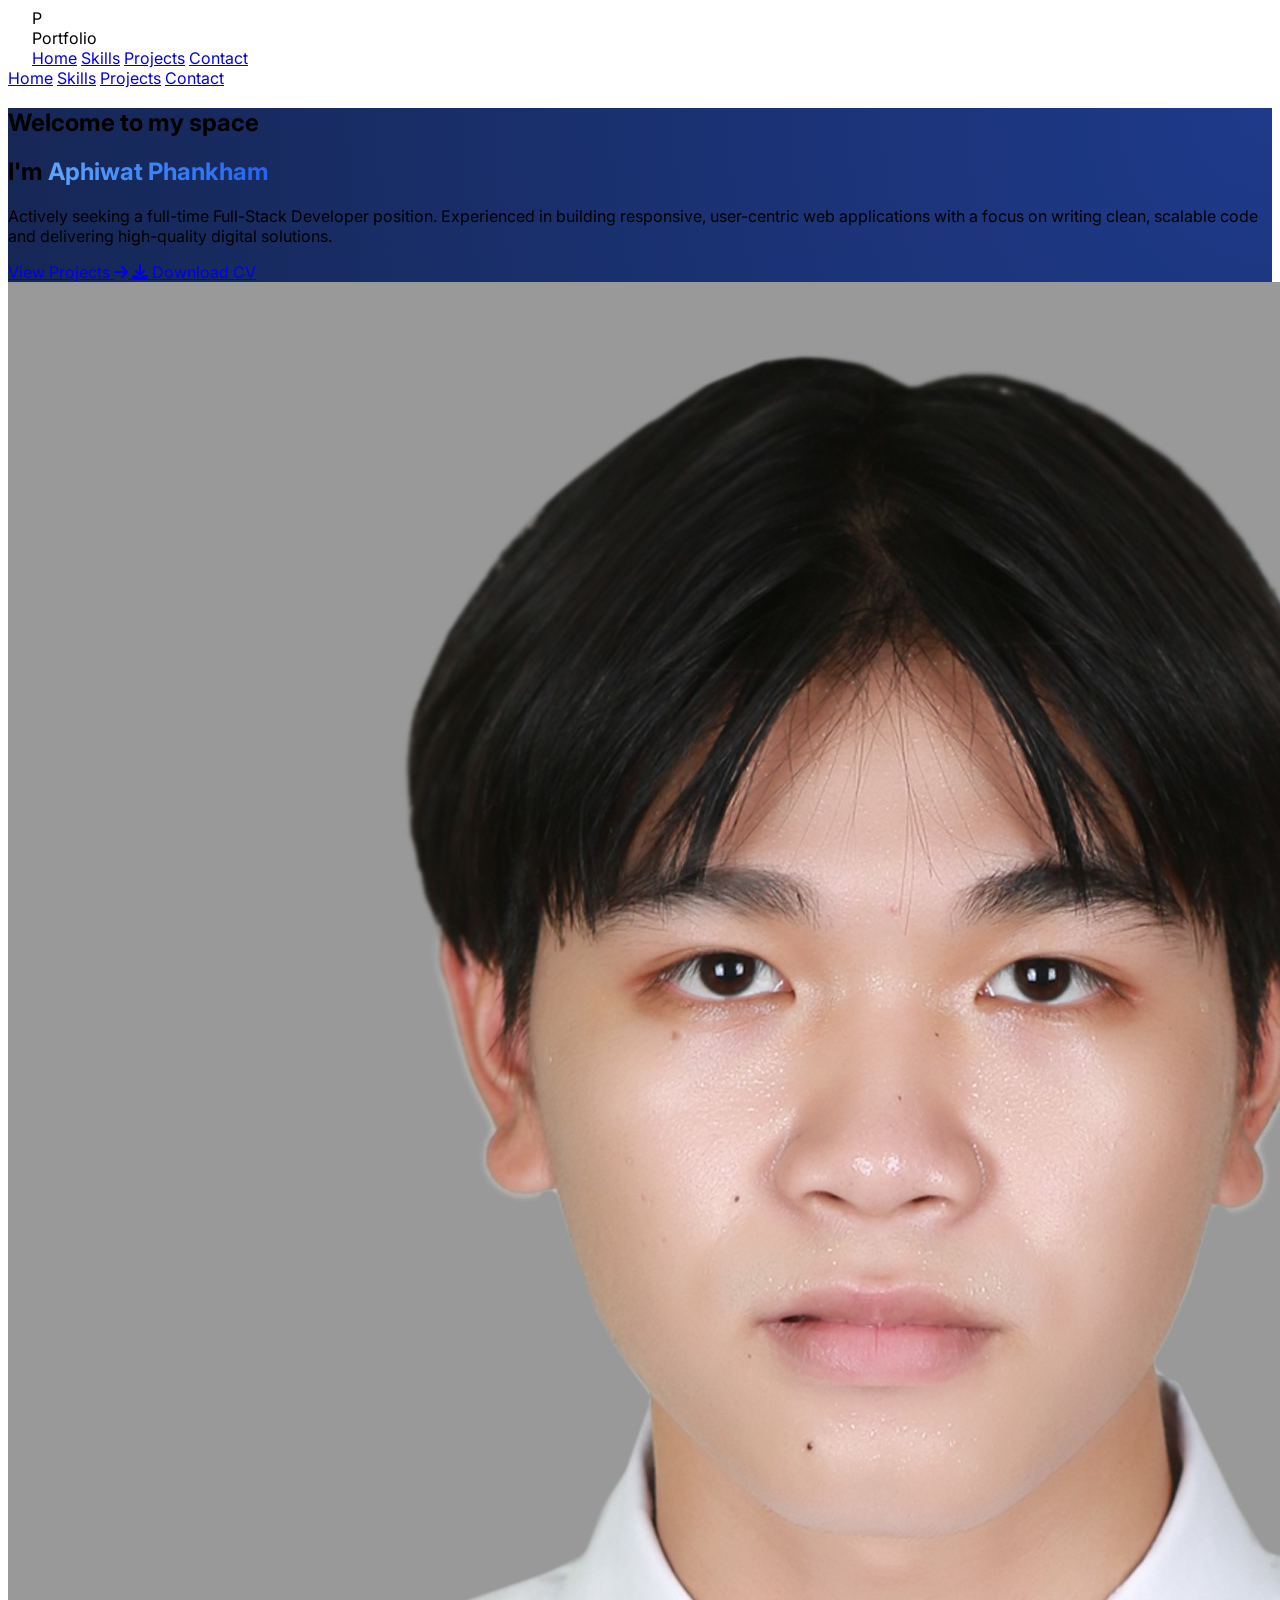
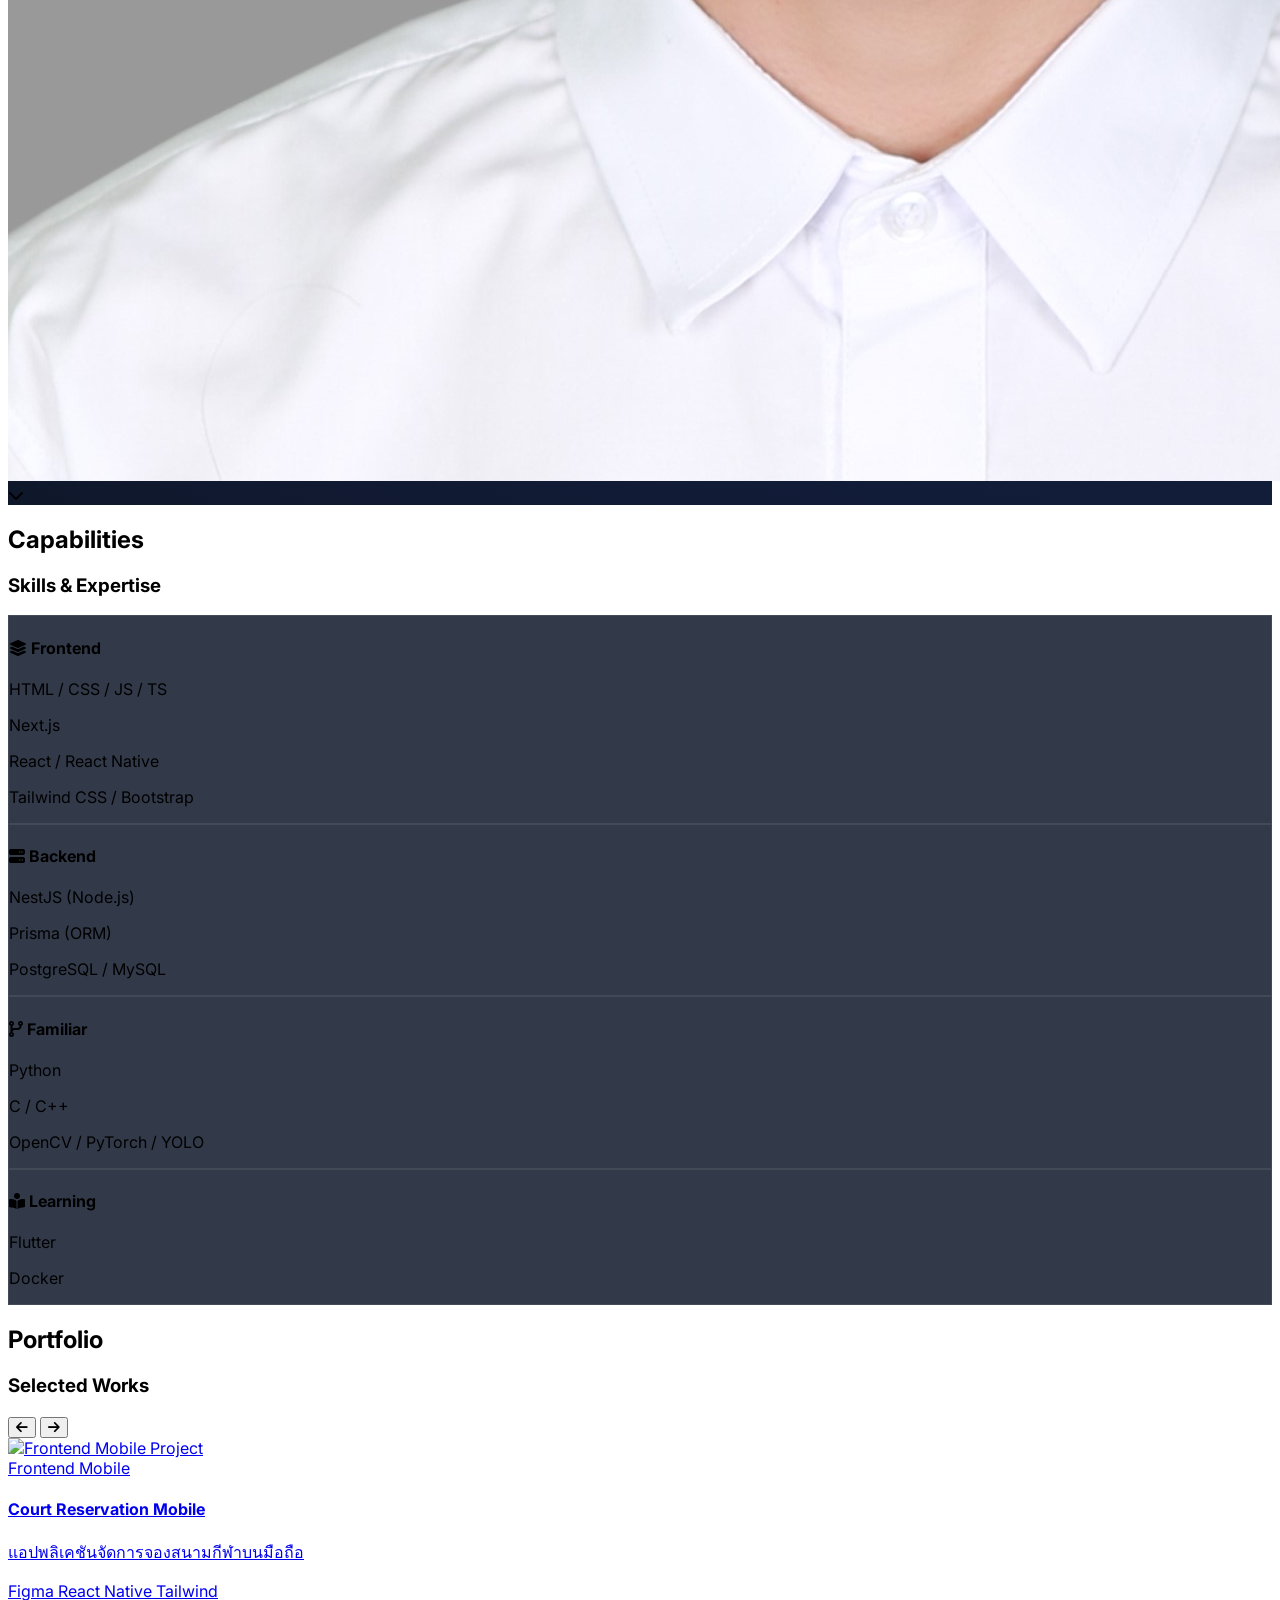
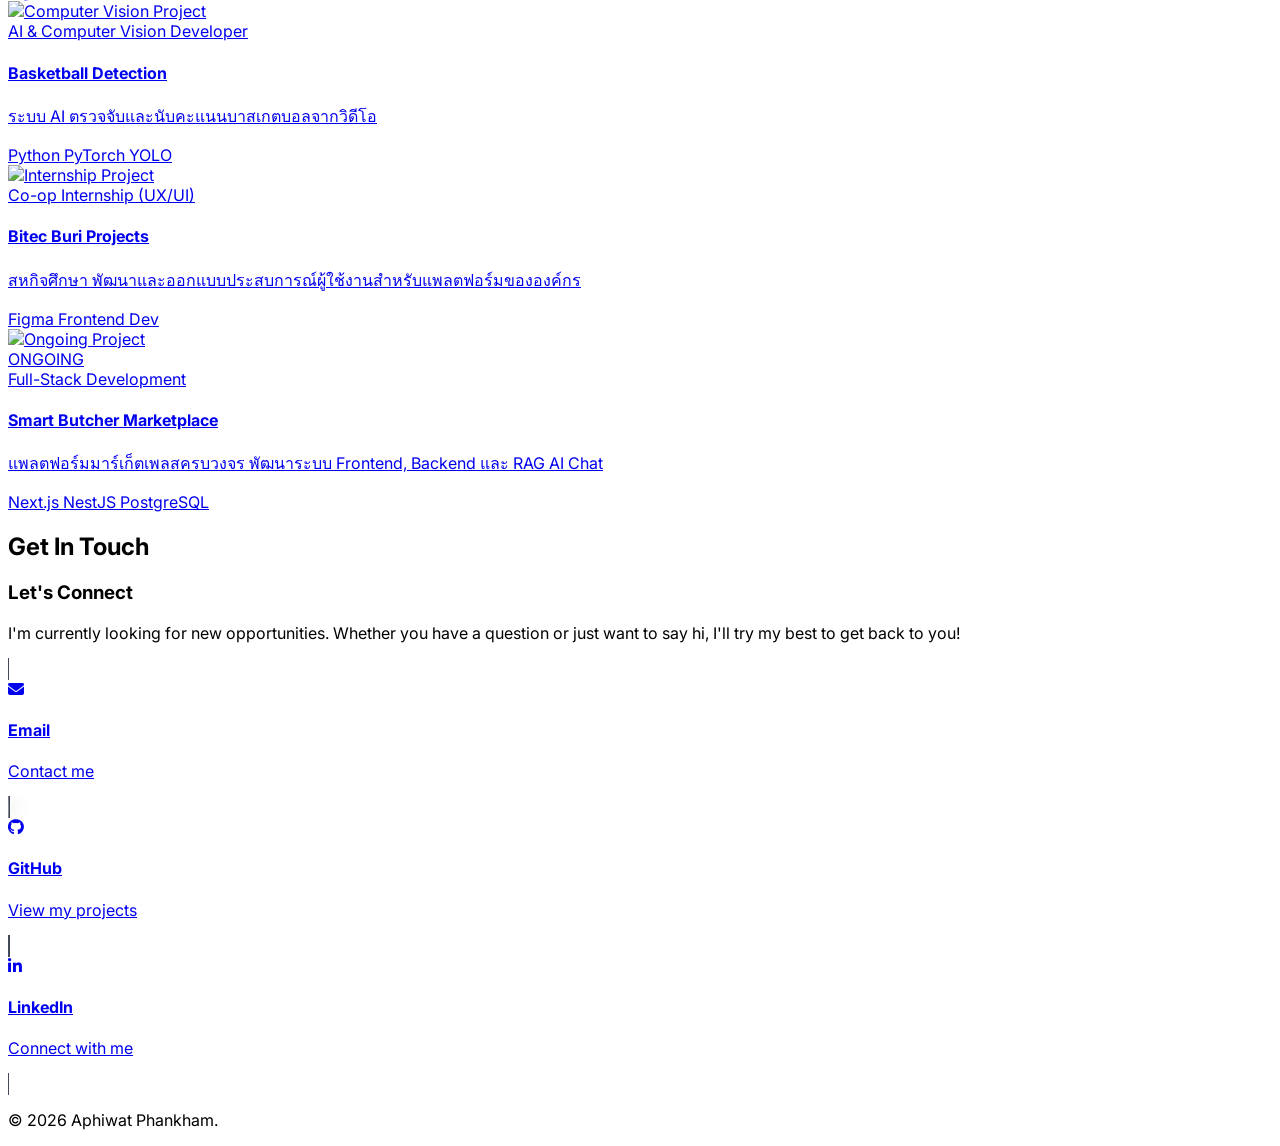
==== commit d4324259: "hide fa-bars from desktop display" ====
--- a/index.html
+++ b/index.html
@@ -1,508 +1,762 @@
-<!DOCTYPE html>
+<!doctype html>
 <html lang="en" class="scroll-smooth">
-
-<head>
-    <meta charset="UTF-8">
-    <meta name="viewport" content="width=device-width, initial-scale=1.0">
+  <head>
+    <meta charset="UTF-8" />
+    <meta name="viewport" content="width=device-width, initial-scale=1.0" />
     <title>Portfolio</title>
     <script src="https://cdn.tailwindcss.com"></script>
-    <link rel="preconnect" href="https://fonts.googleapis.com">
-    <link rel="preconnect" href="https://fonts.gstatic.com" crossorigin>
-    <link href="https://fonts.googleapis.com/css2?family=Inter:wght@300;400;500;600;700&display=swap" rel="stylesheet">
-    <link rel="stylesheet" href="https://cdnjs.cloudflare.com/ajax/libs/font-awesome/6.5.1/css/all.min.css">
+    <link rel="preconnect" href="https://fonts.googleapis.com" />
+    <link rel="preconnect" href="https://fonts.gstatic.com" crossorigin />
+    <link
+      href="https://fonts.googleapis.com/css2?family=Inter:wght@300;400;500;600;700&display=swap"
+      rel="stylesheet"
+    />
+    <link
+      rel="stylesheet"
+      href="https://cdnjs.cloudflare.com/ajax/libs/font-awesome/6.5.1/css/all.min.css"
+    />
     <style>
-        body {
-            font-family: 'Inter', sans-serif;
+      body {
+        font-family: "Inter", sans-serif;
+      }
+
+      .glass-card {
+        background: rgba(15, 23, 42, 0.85);
+        backdrop-filter: blur(10px);
+        -webkit-backdrop-filter: blur(10px);
+        border: 1px solid rgba(255, 255, 255, 0.08);
+      }
+
+      .text-gradient {
+        background: linear-gradient(to right, #60a5fa, #3b82f6, #2563eb);
+        -webkit-background-clip: text;
+        -webkit-text-fill-color: transparent;
+        background-clip: text;
+      }
+
+      #navbar .container {
+        padding-left: max(1.5rem, env(safe-area-inset-left));
+        padding-right: max(1.5rem, env(safe-area-inset-right));
+      }
+
+      #menu-btn {
+        min-width: 44px;
+        min-height: 44px;
+        display: flex;
+        align-items: center;
+        justify-content: center;
+      }
+
+      .bg-gradient-blue {
+        background: radial-gradient(
+          circle at top right,
+          #1e3a8a 0%,
+          #0f172a 100%
+        );
+      }
+
+      @keyframes float {
+        0% {
+          transform: translateY(0px) rotate(0deg);
         }
 
-        .glass-card {
-            background: rgba(15, 23, 42, 0.85);
-            backdrop-filter: blur(10px);
-            -webkit-backdrop-filter: blur(10px);
-            border: 1px solid rgba(255, 255, 255, 0.08);
+        50% {
+          transform: translateY(-12px) rotate(1deg);
         }
 
-        .text-gradient {
-            background: linear-gradient(to right, #60a5fa, #3b82f6, #2563eb);
-            -webkit-background-clip: text;
-            -webkit-text-fill-color: transparent;
-            background-clip: text;
+        100% {
+          transform: translateY(0px) rotate(0deg);
         }
-
-        #navbar .container {
-            padding-left: max(1.5rem, env(safe-area-inset-left));
-            padding-right: max(1.5rem, env(safe-area-inset-right));
+      }
+
+      .float-anim {
+        animation: float 4s ease-in-out infinite;
+      }
+
+      .hide-scrollbar::-webkit-scrollbar {
+        display: none;
+      }
+
+      .hide-scrollbar {
+        -ms-overflow-style: none;
+        scrollbar-width: none;
+      }
+
+      .reveal {
+        opacity: 0;
+        transform: translateY(30px);
+        transition:
+          opacity 0.8s cubic-bezier(0.2, 0.8, 0.2, 1),
+          transform 0.8s cubic-bezier(0.2, 0.8, 0.2, 1);
+      }
+
+      .reveal.active {
+        opacity: 1;
+        transform: translateY(0);
+      }
+
+      .delay-100 {
+        transition-delay: 100ms;
+      }
+
+      .delay-200 {
+        transition-delay: 200ms;
+      }
+
+      .delay-300 {
+        transition-delay: 300ms;
+      }
+
+      .delay-400 {
+        transition-delay: 400ms;
+      }
+
+      @media (min-width: 768px) {
+        #menu-btn {
+          display: none;
         }
-
-        #menu-btn {
-            min-width: 44px;
-            min-height: 44px;
-            display: flex;
-            align-items: center;
-            justify-content: center;
+      }
+    </style>
+  </head>
+
+  <body
+    class="bg-slate-950 text-slate-200 selection:bg-blue-500/30 overflow-x-hidden"
+  >
+    <nav
+      id="navbar"
+      class="fixed top-0 w-full z-50 transition-all duration-300 py-6 bg-slate-950/0 text-white"
+    >
+      <div class="container mx-auto px-6 flex justify-between items-center">
+        <div
+          class="text-2xl font-bold tracking-tighter flex items-center gap-2 cursor-pointer"
+        >
+          <div
+            class="w-8 h-8 bg-blue-600 rounded-lg flex items-center justify-center shadow-lg shadow-blue-500/30"
+          >
+            <span class="text-white text-sm">P</span>
+          </div>
+          <span>Portfolio</span>
+        </div>
+
+        <div class="hidden md:flex items-center space-x-8">
+          <a
+            href="#home"
+            class="relative after:absolute after:bottom-0 after:left-0 after:w-0 after:h-[2px] after:bg-blue-400 after:transition-all hover:after:w-full hover:text-blue-400 transition-colors py-1"
+            >Home</a
+          >
+          <a
+            href="#skills"
+            class="relative after:absolute after:bottom-0 after:left-0 after:w-0 after:h-[2px] after:bg-blue-400 after:transition-all hover:after:w-full hover:text-blue-400 transition-colors py-1"
+            >Skills</a
+          >
+          <a
+            href="#projects"
+            class="relative after:absolute after:bottom-0 after:left-0 after:w-0 after:h-[2px] after:bg-blue-400 after:transition-all hover:after:w-full hover:text-blue-400 transition-colors py-1"
+            >Projects</a
+          >
+          <a
+            href="#contact"
+            class="relative after:absolute after:bottom-0 after:left-0 after:w-0 after:h-[2px] after:bg-blue-400 after:transition-all hover:after:w-full hover:text-blue-400 transition-colors py-1"
+            >Contact</a
+          >
+        </div>
+
+        <button
+          class="md:hidden text-2xl focus:outline-none hover:text-blue-400 transition-colors"
+          id="menu-btn"
+        >
+          <i
+            class="fas fa-bars transition-transform duration-300"
+            id="menu-icon"
+          ></i>
+        </button>
+      </div>
+
+      <div
+        id="mobile-menu"
+        class="md:hidden bg-slate-950/95 backdrop-blur-lg absolute top-full left-0 w-full border-t border-slate-900 flex flex-col space-y-4 shadow-2xl transition-all duration-300 ease-in-out max-h-0 opacity-0 overflow-hidden px-6 py-0"
+      >
+        <a
+          href="#home"
+          class="mobile-link text-lg hover:text-blue-400 transition-colors pt-4"
+          >Home</a
+        >
+        <a
+          href="#skills"
+          class="mobile-link text-lg hover:text-blue-400 transition-colors"
+          >Skills</a
+        >
+        <a
+          href="#projects"
+          class="mobile-link text-lg hover:text-blue-400 transition-colors"
+          >Projects</a
+        >
+        <a
+          href="#contact"
+          class="mobile-link text-lg hover:text-blue-400 transition-colors pb-4"
+          >Contact</a
+        >
+      </div>
+    </nav>
+
+    <section
+      id="home"
+      class="relative min-h-screen flex items-center pt-20 overflow-hidden bg-gradient-blue"
+    >
+      <div class="absolute inset-0 opacity-20 pointer-events-none">
+        <div
+          class="absolute top-1/4 left-1/4 w-96 h-96 bg-blue-600 rounded-full blur-[120px] animate-pulse duration-[6000ms]"
+        ></div>
+        <div
+          class="absolute bottom-1/4 right-1/4 w-96 h-96 bg-indigo-600 rounded-full blur-[120px] animate-pulse duration-[8000ms]"
+        ></div>
+      </div>
+
+      <div class="container mx-auto px-6 relative z-10">
+        <div
+          class="flex flex-col lg:flex-row items-center justify-between gap-12"
+        >
+          <div class="max-w-2xl lg:w-1/2 reveal">
+            <h2
+              class="text-blue-400 font-medium tracking-widest mb-4 uppercase text-sm tracking-widest"
+            >
+              Welcome to my space
+            </h2>
+            <h1
+              class="text-4xl sm:text-5xl md:text-7xl font-bold mb-6 leading-tight"
+            >
+              I'm <span class="text-gradient">Aphiwat Phankham</span>
+            </h1>
+            <p
+              class="text-base sm:text-lg md:text-xl mb-8 text-slate-400 leading-relaxed"
+            >
+              Actively seeking a full-time Full-Stack Developer position.
+              Experienced in building responsive, user-centric web applications
+              with a focus on writing clean, scalable code and delivering
+              high-quality digital solutions.
+            </p>
+            <div class="flex flex-wrap gap-3 sm:gap-4">
+              <a
+                href="#projects"
+                class="px-6 py-3 sm:px-8 sm:py-4 bg-blue-600 hover:bg-blue-700 active:scale-95 text-white rounded-xl font-semibold transition-all flex items-center gap-2 shadow-lg shadow-blue-500/20"
+              >
+                View Projects <i class="fas fa-arrow-right text-sm"></i>
+              </a>
+              <a
+                href="./assets/cv/CV.pdf"
+                download
+                target="_blank"
+                class="px-6 py-3 sm:px-8 sm:py-4 border border-slate-700 hover:border-blue-500 hover:bg-slate-900 text-white rounded-xl font-semibold transition-all flex items-center gap-2"
+              >
+                <i class="fas fa-download text-sm"></i> Download CV
+              </a>
+            </div>
+          </div>
+          <div
+            class="lg:w-1/2 flex justify-center lg:justify-end reveal delay-200"
+          >
+            <div
+              class="relative w-56 h-56 sm:w-72 sm:h-72 md:w-96 md:h-96 rounded-full p-2 bg-gradient-to-tr from-blue-600 to-indigo-600 shadow-2xl shadow-blue-500/20 float-anim"
+            >
+              <img
+                src="./assets/pic/6530301089.jpeg"
+                alt="Profile"
+                class="w-full h-full object-cover rounded-full border-4 border-slate-900"
+              />
+            </div>
+          </div>
+        </div>
+      </div>
+
+      <div
+        class="absolute bottom-10 left-1/2 -translate-x-1/2 float-anim text-slate-500"
+      >
+        <i class="fas fa-chevron-down text-2xl"></i>
+      </div>
+    </section>
+
+    <section id="skills" class="py-24 bg-slate-900/40">
+      <div class="container mx-auto px-6">
+        <div class="mb-16 reveal">
+          <h2
+            class="text-blue-400 font-medium mb-2 uppercase tracking-widest text-sm"
+          >
+            Capabilities
+          </h2>
+          <h3 class="text-4xl font-bold text-white">Skills & Expertise</h3>
+        </div>
+
+        <div class="grid grid-cols-1 md:grid-cols-2 lg:grid-cols-4 gap-8">
+          <div
+            class="glass-card p-5 sm:p-8 rounded-2xl hover:-translate-y-2 hover:border-blue-500/40 hover:shadow-xl hover:shadow-blue-500/5 transition-all duration-300 reveal delay-100"
+          >
+            <h4
+              class="text-xl font-bold text-white mb-4 flex items-center gap-3"
+            >
+              <i class="fas fa-layer-group text-blue-500"></i> Frontend
+            </h4>
+            <div class="text-slate-400 space-y-3">
+              <p class="flex items-center gap-2">
+                <span class="w-1.5 h-1.5 bg-blue-500 rounded-full"></span> HTML
+                / CSS / JS / TS
+              </p>
+              <p class="flex items-center gap-2">
+                <span class="w-1.5 h-1.5 bg-blue-500 rounded-full"></span>
+                Next.js
+              </p>
+              <p class="flex items-center gap-2">
+                <span class="w-1.5 h-1.5 bg-blue-500 rounded-full"></span> React
+                / React Native
+              </p>
+              <p class="flex items-center gap-2">
+                <span class="w-1.5 h-1.5 bg-blue-500 rounded-full"></span>
+                Tailwind CSS / Bootstrap
+              </p>
+            </div>
+          </div>
+
+          <div
+            class="glass-card p-5 sm:p-8 rounded-2xl hover:-translate-y-2 hover:border-blue-500/40 hover:shadow-xl hover:shadow-blue-500/5 transition-all duration-300 reveal delay-200"
+          >
+            <h4
+              class="text-xl font-bold text-white mb-4 flex items-center gap-3"
+            >
+              <i class="fas fa-server text-blue-500"></i> Backend
+            </h4>
+            <div class="text-slate-400 space-y-3">
+              <p class="flex items-center gap-2">
+                <span class="w-1.5 h-1.5 bg-blue-500 rounded-full"></span>
+                NestJS (Node.js)
+              </p>
+              <p class="flex items-center gap-2">
+                <span class="w-1.5 h-1.5 bg-blue-500 rounded-full"></span>
+                Prisma (ORM)
+              </p>
+              <p class="flex items-center gap-2">
+                <span class="w-1.5 h-1.5 bg-blue-500 rounded-full"></span>
+                PostgreSQL / MySQL
+              </p>
+            </div>
+          </div>
+
+          <div
+            class="glass-card p-5 sm:p-8 rounded-2xl hover:-translate-y-2 hover:border-blue-500/40 hover:shadow-xl hover:shadow-blue-500/5 transition-all duration-300 reveal delay-300"
+          >
+            <h4
+              class="text-xl font-bold text-white mb-4 flex items-center gap-3"
+            >
+              <i class="fas fa-code-branch text-blue-500"></i> Familiar
+            </h4>
+            <div class="text-slate-400 space-y-3">
+              <p class="flex items-center gap-2">
+                <span class="w-1.5 h-1.5 bg-blue-500 rounded-full"></span>
+                Python
+              </p>
+              <p class="flex items-center gap-2">
+                <span class="w-1.5 h-1.5 bg-blue-500 rounded-full"></span> C /
+                C++
+              </p>
+              <p class="flex items-center gap-2">
+                <span class="w-1.5 h-1.5 bg-blue-500 rounded-full"></span>
+                OpenCV / PyTorch / YOLO
+              </p>
+            </div>
+          </div>
+
+          <div
+            class="glass-card p-5 sm:p-8 rounded-2xl hover:-translate-y-2 hover:border-amber-500/40 hover:shadow-xl hover:shadow-amber-500/5 transition-all duration-300 reveal delay-400"
+          >
+            <h4
+              class="text-xl font-bold text-white mb-4 flex items-center gap-3"
+            >
+              <i class="fas fa-book-reader text-amber-500"></i> Learning
+            </h4>
+            <div class="text-slate-400 space-y-3">
+              <p class="flex items-center gap-2">
+                <span class="w-1.5 h-1.5 bg-amber-500 rounded-full"></span>
+                Flutter
+              </p>
+              <p class="flex items-center gap-2">
+                <span class="w-1.5 h-1.5 bg-amber-500 rounded-full"></span>
+                Docker
+              </p>
+            </div>
+          </div>
+        </div>
+      </div>
+    </section>
+
+    <section id="projects" class="py-24 bg-slate-950">
+      <div class="container mx-auto px-6">
+        <div
+          class="flex flex-col md:flex-row justify-between items-center md:items-end mb-16 gap-6 reveal"
+        >
+          <div class="text-center md:text-left">
+            <h2
+              class="text-blue-400 font-medium mb-2 uppercase tracking-widest text-sm"
+            >
+              Portfolio
+            </h2>
+            <h3 class="text-4xl font-bold text-white">Selected Works</h3>
+          </div>
+          <div class="flex gap-4">
+            <button
+              id="btn-prev"
+              class="w-12 h-12 rounded-full border border-slate-800 flex items-center justify-center text-white hover:bg-blue-600 hover:border-blue-600 active:scale-90 transition-all"
+            >
+              <i class="fas fa-arrow-left"></i>
+            </button>
+            <button
+              id="btn-next"
+              class="w-12 h-12 rounded-full border border-slate-800 flex items-center justify-center text-white hover:bg-blue-600 hover:border-blue-600 active:scale-90 transition-all"
+            >
+              <i class="fas fa-arrow-right"></i>
+            </button>
+          </div>
+        </div>
+
+        <div
+          id="carousel"
+          class="flex gap-6 sm:gap-8 overflow-x-auto snap-x snap-mandatory hide-scrollbar scroll-smooth pb-8 reveal delay-100"
+        >
+          <a
+            href="./projects/court-reservation-mobile.html"
+            class="group project-card relative overflow-hidden rounded-2xl bg-slate-900/50 border border-slate-800/80 transition-all duration-300 hover:-translate-y-2 hover:border-blue-500/30 hover:shadow-2xl hover:shadow-blue-500/5 shrink-0 w-[85vw] sm:w-[80vw] md:w-[calc(50%-1rem)] lg:w-[calc(33.333%-1.5rem)] snap-start block"
+          >
+            <div class="overflow-hidden h-64">
+              <img
+                src="https://placehold.co/600x400/1e293b/60a5fa?text=Mobile+App"
+                alt="Frontend Mobile Project"
+                class="w-full h-full object-cover opacity-80 group-hover:scale-105 group-hover:opacity-100 transition-all duration-500"
+              />
+            </div>
+            <div class="p-6">
+              <span class="text-blue-400 text-xs font-semibold uppercase"
+                >Frontend Mobile</span
+              >
+              <h4 class="text-xl font-bold text-white mt-1 mb-3">
+                Court Reservation Mobile
+              </h4>
+              <p class="text-slate-400 text-sm mb-4 leading-relaxed">
+                แอปพลิเคชันจัดการจองสนามกีฬาบนมือถือ
+              </p>
+              <div class="flex gap-2">
+                <span
+                  class="px-3 py-1 bg-slate-800 rounded-full text-xs text-slate-300"
+                  >Figma</span
+                >
+                <span
+                  class="px-3 py-1 bg-slate-800 rounded-full text-xs text-slate-300"
+                  >React Native</span
+                >
+                <span
+                  class="px-3 py-1 bg-slate-800 rounded-full text-xs text-slate-300"
+                  >Tailwind</span
+                >
+              </div>
+            </div>
+          </a>
+
+          <a
+            href="./projects/basketball-detection.html"
+            class="group project-card relative overflow-hidden rounded-2xl bg-slate-900/50 border border-slate-800/80 transition-all duration-300 hover:-translate-y-2 hover:border-green-500/30 hover:shadow-2xl hover:shadow-green-500/5 shrink-0 w-[85vw] sm:w-[80vw] md:w-[calc(50%-1rem)] lg:w-[calc(33.333%-1.5rem)] snap-start block"
+          >
+            <div class="overflow-hidden h-64">
+              <img
+                src="https://placehold.co/600x400/1e293b/60a5fa?text=Computer+Vision"
+                alt="Computer Vision Project"
+                class="w-full h-full object-cover opacity-80 group-hover:scale-105 group-hover:opacity-100 transition-all duration-500"
+              />
+            </div>
+            <div class="p-6">
+              <span class="text-green-400 text-xs font-semibold uppercase"
+                >AI & Computer Vision Developer</span
+              >
+              <h4 class="text-xl font-bold text-white mt-1 mb-3">
+                Basketball Detection
+              </h4>
+              <p class="text-slate-400 text-sm mb-4 leading-relaxed">
+                ระบบ AI ตรวจจับและนับคะแนนบาสเกตบอลจากวิดีโอ
+              </p>
+              <div class="flex gap-2">
+                <span
+                  class="px-3 py-1 bg-slate-800 rounded-full text-xs text-slate-300"
+                  >Python</span
+                >
+                <span
+                  class="px-3 py-1 bg-slate-800 rounded-full text-xs text-slate-300"
+                  >PyTorch</span
+                >
+                <span
+                  class="px-3 py-1 bg-slate-800 rounded-full text-xs text-slate-300"
+                  >YOLO</span
+                >
+              </div>
+            </div>
+          </a>
+
+          <a
+            href="./projects/bitec-buri-projects.html"
+            class="group project-card relative overflow-hidden rounded-2xl bg-slate-900/50 border border-slate-800/80 transition-all duration-300 hover:-translate-y-2 hover:border-purple-500/30 hover:shadow-2xl hover:shadow-purple-500/5 shrink-0 w-[85vw] sm:w-[80vw] md:w-[calc(50%-1rem)] lg:w-[calc(33.333%-1.5rem)] snap-start block"
+          >
+            <div class="overflow-hidden h-64">
+              <img
+                src="https://placehold.co/600x400/1e293b/60a5fa?text=UX/UI+Internship"
+                alt="Internship Project"
+                class="w-full h-full object-cover opacity-80 group-hover:scale-105 group-hover:opacity-100 transition-all duration-500"
+              />
+            </div>
+            <div class="p-6">
+              <span class="text-purple-400 text-xs font-semibold uppercase"
+                >Co-op Internship (UX/UI)</span
+              >
+              <h4 class="text-xl font-bold text-white mt-1 mb-3">
+                Bitec Buri Projects
+              </h4>
+              <p class="text-slate-400 text-sm mb-4 leading-relaxed">
+                สหกิจศึกษา
+                พัฒนาและออกแบบประสบการณ์ผู้ใช้งานสำหรับแพลตฟอร์มขององค์กร
+              </p>
+              <div class="flex flex-wrap gap-2">
+                <span
+                  class="px-3 py-1 bg-slate-800 rounded-full text-xs text-slate-300"
+                  >Figma</span
+                >
+                <span
+                  class="px-3 py-1 bg-slate-800 rounded-full text-xs text-slate-300"
+                  >Frontend Dev</span
+                >
+              </div>
+            </div>
+          </a>
+
+          <a
+            href="./projects/smart-butcher-shop.html"
+            class="group project-card relative overflow-hidden rounded-2xl bg-slate-900/60 border border-blue-500 transition-all duration-300 hover:-translate-y-2 ring-2 ring-blue-500/30 hover:ring-blue-500/60 hover:shadow-2xl hover:shadow-blue-500/10 shrink-0 w-[85vw] sm:w-[80vw] md:w-[calc(50%-1rem)] lg:w-[calc(33.333%-1.5rem)] snap-start block"
+          >
+            <div class="overflow-hidden h-64 relative">
+              <img
+                src="https://placehold.co/600x400/1e293b/60a5fa?text=Fullstack+(Ongoing)"
+                alt="Ongoing Project"
+                class="w-full h-full object-cover opacity-80 group-hover:scale-105 group-hover:opacity-100 transition-all duration-500"
+              />
+            </div>
+            <div class="p-6 relative">
+              <div class="absolute top-0 right-6 -translate-y-1/2">
+                <span
+                  class="bg-blue-500 text-white text-[10px] font-bold px-2.5 py-1 rounded-full animate-pulse shadow-md shadow-blue-500/50"
+                  >ONGOING</span
+                >
+              </div>
+              <span class="text-orange-400 text-xs font-semibold uppercase"
+                >Full-Stack Development</span
+              >
+              <h4 class="text-xl font-bold text-white mt-1 mb-3">
+                Smart Butcher Marketplace
+              </h4>
+              <p class="text-slate-400 text-sm mb-4 leading-relaxed">
+                แพลตฟอร์มมาร์เก็ตเพลสครบวงจร พัฒนาระบบ Frontend, Backend และ RAG
+                AI Chat
+              </p>
+              <div class="flex flex-wrap gap-2">
+                <span
+                  class="px-3 py-1 bg-slate-800 rounded-full text-xs text-slate-300"
+                  >Next.js</span
+                >
+                <span
+                  class="px-3 py-1 bg-slate-800 rounded-full text-xs text-slate-300"
+                  >NestJS</span
+                >
+                <span
+                  class="px-3 py-1 bg-slate-800 rounded-full text-xs text-slate-300"
+                  >PostgreSQL</span
+                >
+              </div>
+            </div>
+          </a>
+        </div>
+      </div>
+    </section>
+
+    <section id="contact" class="py-24 bg-slate-900/20">
+      <div class="container mx-auto px-6">
+        <div class="max-w-2xl mx-auto text-center mb-16 reveal">
+          <h2
+            class="text-blue-400 font-medium mb-2 uppercase tracking-widest text-sm"
+          >
+            Get In Touch
+          </h2>
+          <h3 class="text-4xl font-bold text-white mb-6">Let's Connect</h3>
+          <p class="text-slate-400 text-lg">
+            I'm currently looking for new opportunities. Whether you have a
+            question or just want to say hi, I'll try my best to get back to
+            you!
+          </p>
+        </div>
+
+        <div
+          class="flex flex-col sm:flex-row justify-center items-stretch gap-4 sm:gap-6 md:gap-12 reveal delay-200"
+        >
+          <a
+            href="mailto:aphiwat240846@gmail.com"
+            class="group flex flex-row sm:flex-col items-center gap-4 p-6 sm:p-8 glass-card rounded-2xl w-full sm:w-48 md:w-64 hover:-translate-y-2 transition-all duration-300 hover:border-blue-500/40 hover:shadow-xl hover:shadow-blue-500/5"
+          >
+            <div
+              class="w-12 h-12 sm:w-16 sm:h-16 bg-blue-500/10 rounded-full flex items-center justify-center shrink-0 group-hover:bg-blue-500/20 transition-all duration-300 group-hover:scale-110"
+            >
+              <i class="fas fa-envelope text-xl sm:text-2xl text-blue-400"></i>
+            </div>
+            <div class="sm:text-center">
+              <h4 class="text-white font-bold mb-1">Email</h4>
+              <p class="text-sm text-slate-400">Contact me</p>
+            </div>
+          </a>
+
+          <a
+            href="https://github.com/aphiwat03"
+            target="_blank"
+            rel="noopener noreferrer"
+            class="group flex flex-row sm:flex-col items-center gap-4 p-6 sm:p-8 glass-card rounded-2xl w-full sm:w-48 md:w-64 hover:-translate-y-2 transition-all duration-300 hover:border-slate-500/40 hover:shadow-xl hover:shadow-slate-500/5"
+          >
+            <div
+              class="w-12 h-12 sm:w-16 sm:h-16 bg-gray-500/10 rounded-full flex items-center justify-center shrink-0 group-hover:bg-gray-500/20 transition-all duration-300 group-hover:scale-110"
+            >
+              <i class="fab fa-github text-xl sm:text-2xl text-gray-300"></i>
+            </div>
+            <div class="sm:text-center">
+              <h4 class="text-white font-bold mb-1">GitHub</h4>
+              <p class="text-sm text-slate-400">View my projects</p>
+            </div>
+          </a>
+
+          <a
+            href="https://www.linkedin.com/in/aphiwat-phankham/"
+            target="_blank"
+            rel="noopener noreferrer"
+            class="group flex flex-row sm:flex-col items-center gap-4 p-6 sm:p-8 glass-card rounded-2xl w-full sm:w-48 md:w-64 hover:-translate-y-2 transition-all duration-300 hover:border-blue-600/40 hover:shadow-xl hover:shadow-blue-600/5"
+          >
+            <div
+              class="w-12 h-12 sm:w-16 sm:h-16 bg-blue-600/10 rounded-full flex items-center justify-center shrink-0 group-hover:bg-blue-600/20 transition-all duration-300 group-hover:scale-110"
+            >
+              <i
+                class="fab fa-linkedin-in text-xl sm:text-2xl text-blue-500"
+              ></i>
+            </div>
+            <div class="sm:text-center">
+              <h4 class="text-white font-bold mb-1">LinkedIn</h4>
+              <p class="text-sm text-slate-400">Connect with me</p>
+            </div>
+          </a>
+        </div>
+      </div>
+    </section>
+
+    <footer class="py-12 border-t border-slate-900 bg-slate-950">
+      <div
+        class="container mx-auto px-6 flex flex-col md:flex-row justify-between items-center gap-6"
+      >
+        <p class="text-slate-500 text-sm">&copy; 2026 Aphiwat Phankham.</p>
+      </div>
+    </footer>
+
+    <script>
+      const navbar = document.getElementById("navbar");
+      window.addEventListener("scroll", () => {
+        if (window.scrollY > 30) {
+          navbar.classList.add(
+            "bg-slate-950/80",
+            "backdrop-blur-md",
+            "py-4",
+            "shadow-2xl",
+            "border-b",
+            "border-slate-900",
+          );
+          navbar.classList.remove("py-6", "bg-slate-950/0");
+        } else {
+          navbar.classList.remove(
+            "bg-slate-950/80",
+            "backdrop-blur-md",
+            "py-4",
+            "shadow-2xl",
+            "border-b",
+            "border-slate-900",
+          );
+          navbar.classList.add("py-6", "bg-slate-950/0");
         }
-
-        .bg-gradient-blue {
-            background: radial-gradient(circle at top right, #1e3a8a 0%, #0f172a 100%);
+      });
+
+      const observerOptions = {
+        root: null,
+        threshold: 0.05,
+        rootMargin: "0px 0px -50px 0px",
+      };
+
+      const observer = new IntersectionObserver((entries) => {
+        entries.forEach((entry) => {
+          if (entry.isIntersecting) {
+            entry.target.classList.add("active");
+          }
+        });
+      }, observerOptions);
+
+      document.querySelectorAll(".reveal").forEach((element) => {
+        observer.observe(element);
+      });
+
+      document.addEventListener("DOMContentLoaded", function () {
+        const carousel = document.getElementById("carousel");
+        const btnPrev = document.getElementById("btn-prev");
+        const btnNext = document.getElementById("btn-next");
+
+        const scrollAmount = () => {
+          const card = carousel.querySelector(".project-card");
+          return card.offsetWidth + 32;
+        };
+
+        btnPrev.addEventListener("click", () => {
+          carousel.scrollBy({ left: -scrollAmount(), behavior: "smooth" });
+        });
+
+        btnNext.addEventListener("click", () => {
+          carousel.scrollBy({ left: scrollAmount(), behavior: "smooth" });
+        });
+      });
+
+      const menuBtn = document.getElementById("menu-btn");
+      const mobileMenu = document.getElementById("mobile-menu");
+      const menuIcon = document.getElementById("menu-icon");
+      const mobileLinks = document.querySelectorAll(".mobile-link");
+
+      menuBtn.addEventListener("click", () => {
+        if (mobileMenu.classList.contains("max-h-0")) {
+          // Open menu
+          mobileMenu.classList.remove("max-h-0", "opacity-0", "py-0");
+          mobileMenu.classList.add("max-h-64", "opacity-100", "py-4");
+          menuIcon.classList.add("rotate-90");
+          setTimeout(
+            () => menuIcon.classList.replace("fa-bars", "fa-times"),
+            150,
+          );
+        } else {
+          // Close menu
+          mobileMenu.classList.remove("max-h-64", "opacity-100", "py-4");
+          mobileMenu.classList.add("max-h-0", "opacity-0", "py-0");
+          menuIcon.classList.remove("rotate-90");
+          setTimeout(
+            () => menuIcon.classList.replace("fa-times", "fa-bars"),
+            150,
+          );
         }
-
-        @keyframes float {
-            0% {
-                transform: translateY(0px) rotate(0deg);
-            }
-
-            50% {
-                transform: translateY(-12px) rotate(1deg);
-            }
-
-            100% {
-                transform: translateY(0px) rotate(0deg);
-            }
-        }
-
-        .float-anim {
-            animation: float 4s ease-in-out infinite;
-        }
-
-        .hide-scrollbar::-webkit-scrollbar {
-            display: none;
-        }
-
-        .hide-scrollbar {
-            -ms-overflow-style: none;
-            scrollbar-width: none;
-        }
-
-        .reveal {
-            opacity: 0;
-            transform: translateY(30px);
-            transition: opacity 0.8s cubic-bezier(0.2, 0.8, 0.2, 1), transform 0.8s cubic-bezier(0.2, 0.8, 0.2, 1);
-        }
-
-        .reveal.active {
-            opacity: 1;
-            transform: translateY(0);
-        }
-
-        .delay-100 {
-            transition-delay: 100ms;
-        }
-
-        .delay-200 {
-            transition-delay: 200ms;
-        }
-
-        .delay-300 {
-            transition-delay: 300ms;
-        }
-
-        .delay-400 {
-            transition-delay: 400ms;
-        }
-    </style>
-</head>
-
-<body class="bg-slate-950 text-slate-200 selection:bg-blue-500/30 overflow-x-hidden">
-
-    <nav id="navbar" class="fixed top-0 w-full z-50 transition-all duration-300 py-6 bg-slate-950/0 text-white">
-        <div class="container mx-auto px-6 flex justify-between items-center">
-            <div class="text-2xl font-bold tracking-tighter flex items-center gap-2 cursor-pointer">
-                <div
-                    class="w-8 h-8 bg-blue-600 rounded-lg flex items-center justify-center shadow-lg shadow-blue-500/30">
-                    <span class="text-white text-sm">P</span>
-                </div>
-                <span>Portfolio</span>
-            </div>
-
-            <div class="hidden md:flex items-center space-x-8">
-                <a href="#home"
-                    class="relative after:absolute after:bottom-0 after:left-0 after:w-0 after:h-[2px] after:bg-blue-400 after:transition-all hover:after:w-full hover:text-blue-400 transition-colors py-1">Home</a>
-                <a href="#skills"
-                    class="relative after:absolute after:bottom-0 after:left-0 after:w-0 after:h-[2px] after:bg-blue-400 after:transition-all hover:after:w-full hover:text-blue-400 transition-colors py-1">Skills</a>
-                <a href="#projects"
-                    class="relative after:absolute after:bottom-0 after:left-0 after:w-0 after:h-[2px] after:bg-blue-400 after:transition-all hover:after:w-full hover:text-blue-400 transition-colors py-1">Projects</a>
-                <a href="#contact"
-                    class="relative after:absolute after:bottom-0 after:left-0 after:w-0 after:h-[2px] after:bg-blue-400 after:transition-all hover:after:w-full hover:text-blue-400 transition-colors py-1">Contact</a>
-            </div>
-
-            <button class="md:hidden text-2xl focus:outline-none hover:text-blue-400 transition-colors" id="menu-btn">
-                <i class="fas fa-bars transition-transform duration-300" id="menu-icon"></i>
-            </button>
-        </div>
-
-        <div id="mobile-menu"
-            class="md:hidden bg-slate-950/95 backdrop-blur-lg absolute top-full left-0 w-full border-t border-slate-900 flex flex-col space-y-4 shadow-2xl transition-all duration-300 ease-in-out max-h-0 opacity-0 overflow-hidden px-6 py-0">
-            <a href="#home" class="mobile-link text-lg hover:text-blue-400 transition-colors pt-4">Home</a>
-            <a href="#skills" class="mobile-link text-lg hover:text-blue-400 transition-colors">Skills</a>
-            <a href="#projects" class="mobile-link text-lg hover:text-blue-400 transition-colors">Projects</a>
-            <a href="#contact" class="mobile-link text-lg hover:text-blue-400 transition-colors pb-4">Contact</a>
-        </div>
-    </nav>
-
-    <section id="home" class="relative min-h-screen flex items-center pt-20 overflow-hidden bg-gradient-blue">
-        <div class="absolute inset-0 opacity-20 pointer-events-none">
-            <div
-                class="absolute top-1/4 left-1/4 w-96 h-96 bg-blue-600 rounded-full blur-[120px] animate-pulse duration-[6000ms]">
-            </div>
-            <div
-                class="absolute bottom-1/4 right-1/4 w-96 h-96 bg-indigo-600 rounded-full blur-[120px] animate-pulse duration-[8000ms]">
-            </div>
-        </div>
-
-        <div class="container mx-auto px-6 relative z-10">
-            <div class="flex flex-col lg:flex-row items-center justify-between gap-12">
-                <div class="max-w-2xl lg:w-1/2 reveal">
-                    <h2 class="text-blue-400 font-medium tracking-widest mb-4 uppercase text-sm tracking-widest">Welcome
-                        to my space</h2>
-                    <h1 class="text-4xl sm:text-5xl md:text-7xl font-bold mb-6 leading-tight">
-                        I'm <span class="text-gradient">Aphiwat Phankham</span>
-                    </h1>
-                    <p class="text-base sm:text-lg md:text-xl mb-8 text-slate-400 leading-relaxed">
-                        Actively seeking a full-time Full-Stack Developer position. Experienced in building responsive,
-                        user-centric web applications with a focus on writing clean, scalable code and delivering
-                        high-quality digital solutions.
-                    </p>
-                    <div class="flex flex-wrap gap-3 sm:gap-4">
-                        <a href="#projects"
-                            class="px-6 py-3 sm:px-8 sm:py-4 bg-blue-600 hover:bg-blue-700 active:scale-95 text-white rounded-xl font-semibold transition-all flex items-center gap-2 shadow-lg shadow-blue-500/20">
-                            View Projects <i class="fas fa-arrow-right text-sm"></i>
-                        </a>
-                        <a href="./assets/cv/CV.pdf" download target="_blank"
-                            class="px-6 py-3 sm:px-8 sm:py-4 border border-slate-700 hover:border-blue-500 hover:bg-slate-900 text-white rounded-xl font-semibold transition-all flex items-center gap-2">
-                            <i class="fas fa-download text-sm"></i> Download CV
-                        </a>
-                    </div>
-                </div>
-                <div class="lg:w-1/2 flex justify-center lg:justify-end reveal delay-200">
-                    <div
-                        class="relative w-56 h-56 sm:w-72 sm:h-72 md:w-96 md:h-96 rounded-full p-2 bg-gradient-to-tr from-blue-600 to-indigo-600 shadow-2xl shadow-blue-500/20 float-anim">
-                        <img src="./assets/pic/6530301089.jpeg" alt="Profile"
-                            class="w-full h-full object-cover rounded-full border-4 border-slate-900">
-                    </div>
-                </div>
-            </div>
-        </div>
-
-        <div class="absolute bottom-10 left-1/2 -translate-x-1/2 float-anim text-slate-500">
-            <i class="fas fa-chevron-down text-2xl"></i>
-        </div>
-    </section>
-
-    <section id="skills" class="py-24 bg-slate-900/40">
-        <div class="container mx-auto px-6">
-            <div class="mb-16 reveal">
-                <h2 class="text-blue-400 font-medium mb-2 uppercase tracking-widest text-sm">Capabilities</h2>
-                <h3 class="text-4xl font-bold text-white">Skills & Expertise</h3>
-            </div>
-
-            <div class="grid grid-cols-1 md:grid-cols-2 lg:grid-cols-4 gap-8">
-                <div
-                    class="glass-card p-5 sm:p-8 rounded-2xl hover:-translate-y-2 hover:border-blue-500/40 hover:shadow-xl hover:shadow-blue-500/5 transition-all duration-300 reveal delay-100">
-                    <h4 class="text-xl font-bold text-white mb-4 flex items-center gap-3">
-                        <i class="fas fa-layer-group text-blue-500"></i> Frontend
-                    </h4>
-                    <div class="text-slate-400 space-y-3">
-                        <p class="flex items-center gap-2"><span class="w-1.5 h-1.5 bg-blue-500 rounded-full"></span>
-                            HTML / CSS / JS / TS</p>
-                        <p class="flex items-center gap-2"><span class="w-1.5 h-1.5 bg-blue-500 rounded-full"></span>
-                            Next.js</p>
-                        <p class="flex items-center gap-2"><span class="w-1.5 h-1.5 bg-blue-500 rounded-full"></span>
-                            React / React Native</p>
-                        <p class="flex items-center gap-2"><span class="w-1.5 h-1.5 bg-blue-500 rounded-full"></span>
-                            Tailwind CSS / Bootstrap</p>
-                    </div>
-                </div>
-
-                <div
-                    class="glass-card p-5 sm:p-8 rounded-2xl hover:-translate-y-2 hover:border-blue-500/40 hover:shadow-xl hover:shadow-blue-500/5 transition-all duration-300 reveal delay-200">
-                    <h4 class="text-xl font-bold text-white mb-4 flex items-center gap-3">
-                        <i class="fas fa-server text-blue-500"></i> Backend
-                    </h4>
-                    <div class="text-slate-400 space-y-3">
-                        <p class="flex items-center gap-2"><span class="w-1.5 h-1.5 bg-blue-500 rounded-full"></span>
-                            NestJS (Node.js)</p>
-                        <p class="flex items-center gap-2"><span class="w-1.5 h-1.5 bg-blue-500 rounded-full"></span>
-                            Prisma (ORM)</p>
-                        <p class="flex items-center gap-2"><span class="w-1.5 h-1.5 bg-blue-500 rounded-full"></span>
-                            PostgreSQL / MySQL</p>
-                    </div>
-                </div>
-
-                <div
-                    class="glass-card p-5 sm:p-8 rounded-2xl hover:-translate-y-2 hover:border-blue-500/40 hover:shadow-xl hover:shadow-blue-500/5 transition-all duration-300 reveal delay-300">
-                    <h4 class="text-xl font-bold text-white mb-4 flex items-center gap-3">
-                        <i class="fas fa-code-branch text-blue-500"></i> Familiar
-                    </h4>
-                    <div class="text-slate-400 space-y-3">
-                        <p class="flex items-center gap-2"><span class="w-1.5 h-1.5 bg-blue-500 rounded-full"></span>
-                            Python</p>
-                        <p class="flex items-center gap-2"><span class="w-1.5 h-1.5 bg-blue-500 rounded-full"></span> C
-                            / C++</p>
-                        <p class="flex items-center gap-2"><span class="w-1.5 h-1.5 bg-blue-500 rounded-full"></span>
-                            OpenCV / PyTorch / YOLO</p>
-                    </div>
-                </div>
-
-                <div
-                    class="glass-card p-5 sm:p-8 rounded-2xl hover:-translate-y-2 hover:border-amber-500/40 hover:shadow-xl hover:shadow-amber-500/5 transition-all duration-300 reveal delay-400">
-                    <h4 class="text-xl font-bold text-white mb-4 flex items-center gap-3">
-                        <i class="fas fa-book-reader text-amber-500"></i> Learning
-                    </h4>
-                    <div class="text-slate-400 space-y-3">
-                        <p class="flex items-center gap-2"><span class="w-1.5 h-1.5 bg-amber-500 rounded-full"></span>
-                            Flutter</p>
-                        <p class="flex items-center gap-2"><span class="w-1.5 h-1.5 bg-amber-500 rounded-full"></span>
-                            Docker</p>
-                    </div>
-                </div>
-            </div>
-        </div>
-    </section>
-
-    <section id="projects" class="py-24 bg-slate-950">
-        <div class="container mx-auto px-6">
-            <div class="flex flex-col md:flex-row justify-between items-center md:items-end mb-16 gap-6 reveal">
-                <div class="text-center md:text-left">
-                    <h2 class="text-blue-400 font-medium mb-2 uppercase tracking-widest text-sm">Portfolio</h2>
-                    <h3 class="text-4xl font-bold text-white">Selected Works</h3>
-                </div>
-                <div class="flex gap-4">
-                    <button id="btn-prev"
-                        class="w-12 h-12 rounded-full border border-slate-800 flex items-center justify-center text-white hover:bg-blue-600 hover:border-blue-600 active:scale-90 transition-all">
-                        <i class="fas fa-arrow-left"></i>
-                    </button>
-                    <button id="btn-next"
-                        class="w-12 h-12 rounded-full border border-slate-800 flex items-center justify-center text-white hover:bg-blue-600 hover:border-blue-600 active:scale-90 transition-all">
-                        <i class="fas fa-arrow-right"></i>
-                    </button>
-                </div>
-            </div>
-
-            <div id="carousel"
-                class="flex gap-6 sm:gap-8 overflow-x-auto snap-x snap-mandatory hide-scrollbar scroll-smooth pb-8 reveal delay-100">
-                <a href="./projects/court-reservation-mobile.html"
-                    class="group project-card relative overflow-hidden rounded-2xl bg-slate-900/50 border border-slate-800/80 transition-all duration-300 hover:-translate-y-2 hover:border-blue-500/30 hover:shadow-2xl hover:shadow-blue-500/5 shrink-0 w-[85vw] sm:w-[80vw] md:w-[calc(50%-1rem)] lg:w-[calc(33.333%-1.5rem)] snap-start block">
-                    <div class="overflow-hidden h-64">
-                        <img src="https://placehold.co/600x400/1e293b/60a5fa?text=Mobile+App"
-                            alt="Frontend Mobile Project"
-                            class="w-full h-full object-cover opacity-80 group-hover:scale-105 group-hover:opacity-100 transition-all duration-500">
-                    </div>
-                    <div class="p-6">
-                        <span class="text-blue-400 text-xs font-semibold uppercase">Frontend Mobile</span>
-                        <h4 class="text-xl font-bold text-white mt-1 mb-3">Court Reservation Mobile</h4>
-                        <p class="text-slate-400 text-sm mb-4 leading-relaxed">แอปพลิเคชันจัดการจองสนามกีฬาบนมือถือ</p>
-                        <div class="flex gap-2">
-                            <span class="px-3 py-1 bg-slate-800 rounded-full text-xs text-slate-300">Figma</span>
-                            <span class="px-3 py-1 bg-slate-800 rounded-full text-xs text-slate-300">React Native</span>
-                            <span class="px-3 py-1 bg-slate-800 rounded-full text-xs text-slate-300">Tailwind</span>
-                        </div>
-                    </div>
-                </a>
-
-                <a href="./projects/basketball-detection.html"
-                    class="group project-card relative overflow-hidden rounded-2xl bg-slate-900/50 border border-slate-800/80 transition-all duration-300 hover:-translate-y-2 hover:border-green-500/30 hover:shadow-2xl hover:shadow-green-500/5 shrink-0 w-[85vw] sm:w-[80vw] md:w-[calc(50%-1rem)] lg:w-[calc(33.333%-1.5rem)] snap-start block">
-                    <div class="overflow-hidden h-64">
-                        <img src="https://placehold.co/600x400/1e293b/60a5fa?text=Computer+Vision"
-                            alt="Computer Vision Project"
-                            class="w-full h-full object-cover opacity-80 group-hover:scale-105 group-hover:opacity-100 transition-all duration-500">
-                    </div>
-                    <div class="p-6">
-                        <span class="text-green-400 text-xs font-semibold uppercase">AI & Computer Vision
-                            Developer</span>
-                        <h4 class="text-xl font-bold text-white mt-1 mb-3">Basketball Detection </h4>
-                        <p class="text-slate-400 text-sm mb-4 leading-relaxed">ระบบ AI
-                            ตรวจจับและนับคะแนนบาสเกตบอลจากวิดีโอ</p>
-                        <div class="flex gap-2">
-                            <span class="px-3 py-1 bg-slate-800 rounded-full text-xs text-slate-300">Python</span>
-                            <span class="px-3 py-1 bg-slate-800 rounded-full text-xs text-slate-300">PyTorch</span>
-                            <span class="px-3 py-1 bg-slate-800 rounded-full text-xs text-slate-300">YOLO</span>
-                        </div>
-                    </div>
-                </a>
-
-                <a href="./projects/bitec-buri-projects.html"
-                    class="group project-card relative overflow-hidden rounded-2xl bg-slate-900/50 border border-slate-800/80 transition-all duration-300 hover:-translate-y-2 hover:border-purple-500/30 hover:shadow-2xl hover:shadow-purple-500/5 shrink-0 w-[85vw] sm:w-[80vw] md:w-[calc(50%-1rem)] lg:w-[calc(33.333%-1.5rem)] snap-start block">
-                    <div class="overflow-hidden h-64">
-                        <img src="https://placehold.co/600x400/1e293b/60a5fa?text=UX/UI+Internship"
-                            alt="Internship Project"
-                            class="w-full h-full object-cover opacity-80 group-hover:scale-105 group-hover:opacity-100 transition-all duration-500">
-                    </div>
-                    <div class="p-6">
-                        <span class="text-purple-400 text-xs font-semibold uppercase">Co-op Internship (UX/UI)</span>
-                        <h4 class="text-xl font-bold text-white mt-1 mb-3">Bitec Buri Projects</h4>
-                        <p class="text-slate-400 text-sm mb-4 leading-relaxed">สหกิจศึกษา
-                            พัฒนาและออกแบบประสบการณ์ผู้ใช้งานสำหรับแพลตฟอร์มขององค์กร</p>
-                        <div class="flex flex-wrap gap-2">
-                            <span class="px-3 py-1 bg-slate-800 rounded-full text-xs text-slate-300">Figma</span>
-                            <span class="px-3 py-1 bg-slate-800 rounded-full text-xs text-slate-300">Frontend Dev</span>
-                        </div>
-                    </div>
-                </a>
-
-                <a href="./projects/smart-butcher-shop.html"
-                    class="group project-card relative overflow-hidden rounded-2xl bg-slate-900/60 border border-blue-500 transition-all duration-300 hover:-translate-y-2 ring-2 ring-blue-500/30 hover:ring-blue-500/60 hover:shadow-2xl hover:shadow-blue-500/10 shrink-0 w-[85vw] sm:w-[80vw] md:w-[calc(50%-1rem)] lg:w-[calc(33.333%-1.5rem)] snap-start block">
-                    <div class="overflow-hidden h-64 relative">
-                        <img src="https://placehold.co/600x400/1e293b/60a5fa?text=Fullstack+(Ongoing)"
-                            alt="Ongoing Project"
-                            class="w-full h-full object-cover opacity-80 group-hover:scale-105 group-hover:opacity-100 transition-all duration-500">
-                    </div>
-                    <div class="p-6 relative">
-                        <div class="absolute top-0 right-6 -translate-y-1/2">
-                            <span
-                                class="bg-blue-500 text-white text-[10px] font-bold px-2.5 py-1 rounded-full animate-pulse shadow-md shadow-blue-500/50">ONGOING</span>
-                        </div>
-                        <span class="text-orange-400 text-xs font-semibold uppercase">Full-Stack Development</span>
-                        <h4 class="text-xl font-bold text-white mt-1 mb-3">Smart Butcher Marketplace</h4>
-                        <p class="text-slate-400 text-sm mb-4 leading-relaxed">แพลตฟอร์มมาร์เก็ตเพลสครบวงจร พัฒนาระบบ
-                            Frontend, Backend และ RAG AI Chat</p>
-                        <div class="flex flex-wrap gap-2">
-                            <span class="px-3 py-1 bg-slate-800 rounded-full text-xs text-slate-300">Next.js</span>
-                            <span class="px-3 py-1 bg-slate-800 rounded-full text-xs text-slate-300">NestJS</span>
-                            <span class="px-3 py-1 bg-slate-800 rounded-full text-xs text-slate-300">PostgreSQL</span>
-                        </div>
-                    </div>
-                </a>
-            </div>
-        </div>
-    </section>
-
-    <section id="contact" class="py-24 bg-slate-900/20">
-        <div class="container mx-auto px-6">
-            <div class="max-w-2xl mx-auto text-center mb-16 reveal">
-                <h2 class="text-blue-400 font-medium mb-2 uppercase tracking-widest text-sm">Get In Touch</h2>
-                <h3 class="text-4xl font-bold text-white mb-6">Let's Connect</h3>
-                <p class="text-slate-400 text-lg">
-                    I'm currently looking for new opportunities. Whether you have a question or just want to say hi,
-                    I'll try my best to get back to you!
-                </p>
-            </div>
-
-            <div
-                class="flex flex-col sm:flex-row justify-center items-stretch gap-4 sm:gap-6 md:gap-12 reveal delay-200">
-                <a href="mailto:aphiwat240846@gmail.com"
-                    class="group flex flex-row sm:flex-col items-center gap-4 p-6 sm:p-8 glass-card rounded-2xl w-full sm:w-48 md:w-64 hover:-translate-y-2 transition-all duration-300 hover:border-blue-500/40 hover:shadow-xl hover:shadow-blue-500/5">
-                    <div
-                        class="w-12 h-12 sm:w-16 sm:h-16 bg-blue-500/10 rounded-full flex items-center justify-center shrink-0 group-hover:bg-blue-500/20 transition-all duration-300 group-hover:scale-110">
-                        <i class="fas fa-envelope text-xl sm:text-2xl text-blue-400"></i>
-                    </div>
-                    <div class="sm:text-center">
-                        <h4 class="text-white font-bold mb-1">Email</h4>
-                        <p class="text-sm text-slate-400">Contact me</p>
-                    </div>
-                </a>
-
-                <a href="https://github.com/aphiwat03" target="_blank" rel="noopener noreferrer"
-                    class="group flex flex-row sm:flex-col items-center gap-4 p-6 sm:p-8 glass-card rounded-2xl w-full sm:w-48 md:w-64 hover:-translate-y-2 transition-all duration-300 hover:border-slate-500/40 hover:shadow-xl hover:shadow-slate-500/5">
-                    <div
-                        class="w-12 h-12 sm:w-16 sm:h-16 bg-gray-500/10 rounded-full flex items-center justify-center shrink-0 group-hover:bg-gray-500/20 transition-all duration-300 group-hover:scale-110">
-                        <i class="fab fa-github text-xl sm:text-2xl text-gray-300"></i>
-                    </div>
-                    <div class="sm:text-center">
-                        <h4 class="text-white font-bold mb-1">GitHub</h4>
-                        <p class="text-sm text-slate-400">View my projects</p>
-                    </div>
-                </a>
-
-                <a href="https://www.linkedin.com/in/aphiwat-phankham/" target="_blank" rel="noopener noreferrer"
-                    class="group flex flex-row sm:flex-col items-center gap-4 p-6 sm:p-8 glass-card rounded-2xl w-full sm:w-48 md:w-64 hover:-translate-y-2 transition-all duration-300 hover:border-blue-600/40 hover:shadow-xl hover:shadow-blue-600/5">
-                    <div
-                        class="w-12 h-12 sm:w-16 sm:h-16 bg-blue-600/10 rounded-full flex items-center justify-center shrink-0 group-hover:bg-blue-600/20 transition-all duration-300 group-hover:scale-110">
-                        <i class="fab fa-linkedin-in text-xl sm:text-2xl text-blue-500"></i>
-                    </div>
-                    <div class="sm:text-center">
-                        <h4 class="text-white font-bold mb-1">LinkedIn</h4>
-                        <p class="text-sm text-slate-400">Connect with me</p>
-                    </div>
-                </a>
-            </div>
-        </div>
-    </section>
-
-    <footer class="py-12 border-t border-slate-900 bg-slate-950">
-        <div class="container mx-auto px-6 flex flex-col md:flex-row justify-between items-center gap-6">
-            <p class="text-slate-500 text-sm">&copy; 2026 Aphiwat Phankham.</p>
-        </div>
-    </footer>
-
-    <script>
-        const navbar = document.getElementById('navbar');
-        window.addEventListener('scroll', () => {
-            if (window.scrollY > 30) {
-                navbar.classList.add('bg-slate-950/80', 'backdrop-blur-md', 'py-4', 'shadow-2xl', 'border-b', 'border-slate-900');
-                navbar.classList.remove('py-6', 'bg-slate-950/0');
-            } else {
-                navbar.classList.remove('bg-slate-950/80', 'backdrop-blur-md', 'py-4', 'shadow-2xl', 'border-b', 'border-slate-900');
-                navbar.classList.add('py-6', 'bg-slate-950/0');
-            }
+      });
+
+      mobileLinks.forEach((link) => {
+        link.addEventListener("click", () => {
+          mobileMenu.classList.remove("max-h-64", "opacity-100", "py-4");
+          mobileMenu.classList.add("max-h-0", "opacity-0", "py-0");
+          menuIcon.classList.remove("rotate-90");
+          menuIcon.classList.replace("fa-times", "fa-bars");
         });
-
-        const observerOptions = {
-            root: null,
-            threshold: 0.05,
-            rootMargin: "0px 0px -50px 0px"
-        };
-
-        const observer = new IntersectionObserver((entries) => {
-            entries.forEach(entry => {
-                if (entry.isIntersecting) {
-                    entry.target.classList.add('active');
-                }
-            });
-        }, observerOptions);
-
-        document.querySelectorAll('.reveal').forEach(element => {
-            observer.observe(element);
-        });
-
-        document.addEventListener('DOMContentLoaded', function () {
-            const carousel = document.getElementById('carousel');
-            const btnPrev = document.getElementById('btn-prev');
-            const btnNext = document.getElementById('btn-next');
-
-            const scrollAmount = () => {
-                const card = carousel.querySelector('.project-card');
-                return card.offsetWidth + 32;
-            };
-
-            btnPrev.addEventListener('click', () => {
-                carousel.scrollBy({ left: -scrollAmount(), behavior: 'smooth' });
-            });
-
-            btnNext.addEventListener('click', () => {
-                carousel.scrollBy({ left: scrollAmount(), behavior: 'smooth' });
-            });
-        });
-
-        const menuBtn = document.getElementById('menu-btn');
-        const mobileMenu = document.getElementById('mobile-menu');
-        const menuIcon = document.getElementById('menu-icon');
-        const mobileLinks = document.querySelectorAll('.mobile-link');
-
-        menuBtn.addEventListener('click', () => {
-            if (mobileMenu.classList.contains('max-h-0')) {
-                // Open menu
-                mobileMenu.classList.remove('max-h-0', 'opacity-0', 'py-0');
-                mobileMenu.classList.add('max-h-64', 'opacity-100', 'py-4');
-                menuIcon.classList.add('rotate-90');
-                setTimeout(() => menuIcon.classList.replace('fa-bars', 'fa-times'), 150);
-            } else {
-                // Close menu
-                mobileMenu.classList.remove('max-h-64', 'opacity-100', 'py-4');
-                mobileMenu.classList.add('max-h-0', 'opacity-0', 'py-0');
-                menuIcon.classList.remove('rotate-90');
-                setTimeout(() => menuIcon.classList.replace('fa-times', 'fa-bars'), 150);
-            }
-        });
-
-        mobileLinks.forEach(link => {
-            link.addEventListener('click', () => {
-                mobileMenu.classList.remove('max-h-64', 'opacity-100', 'py-4');
-                mobileMenu.classList.add('max-h-0', 'opacity-0', 'py-0');
-                menuIcon.classList.remove('rotate-90');
-                menuIcon.classList.replace('fa-times', 'fa-bars');
-            });
-        });
+      });
     </script>
-</body>
-
-</html>+  </body>
+</html>
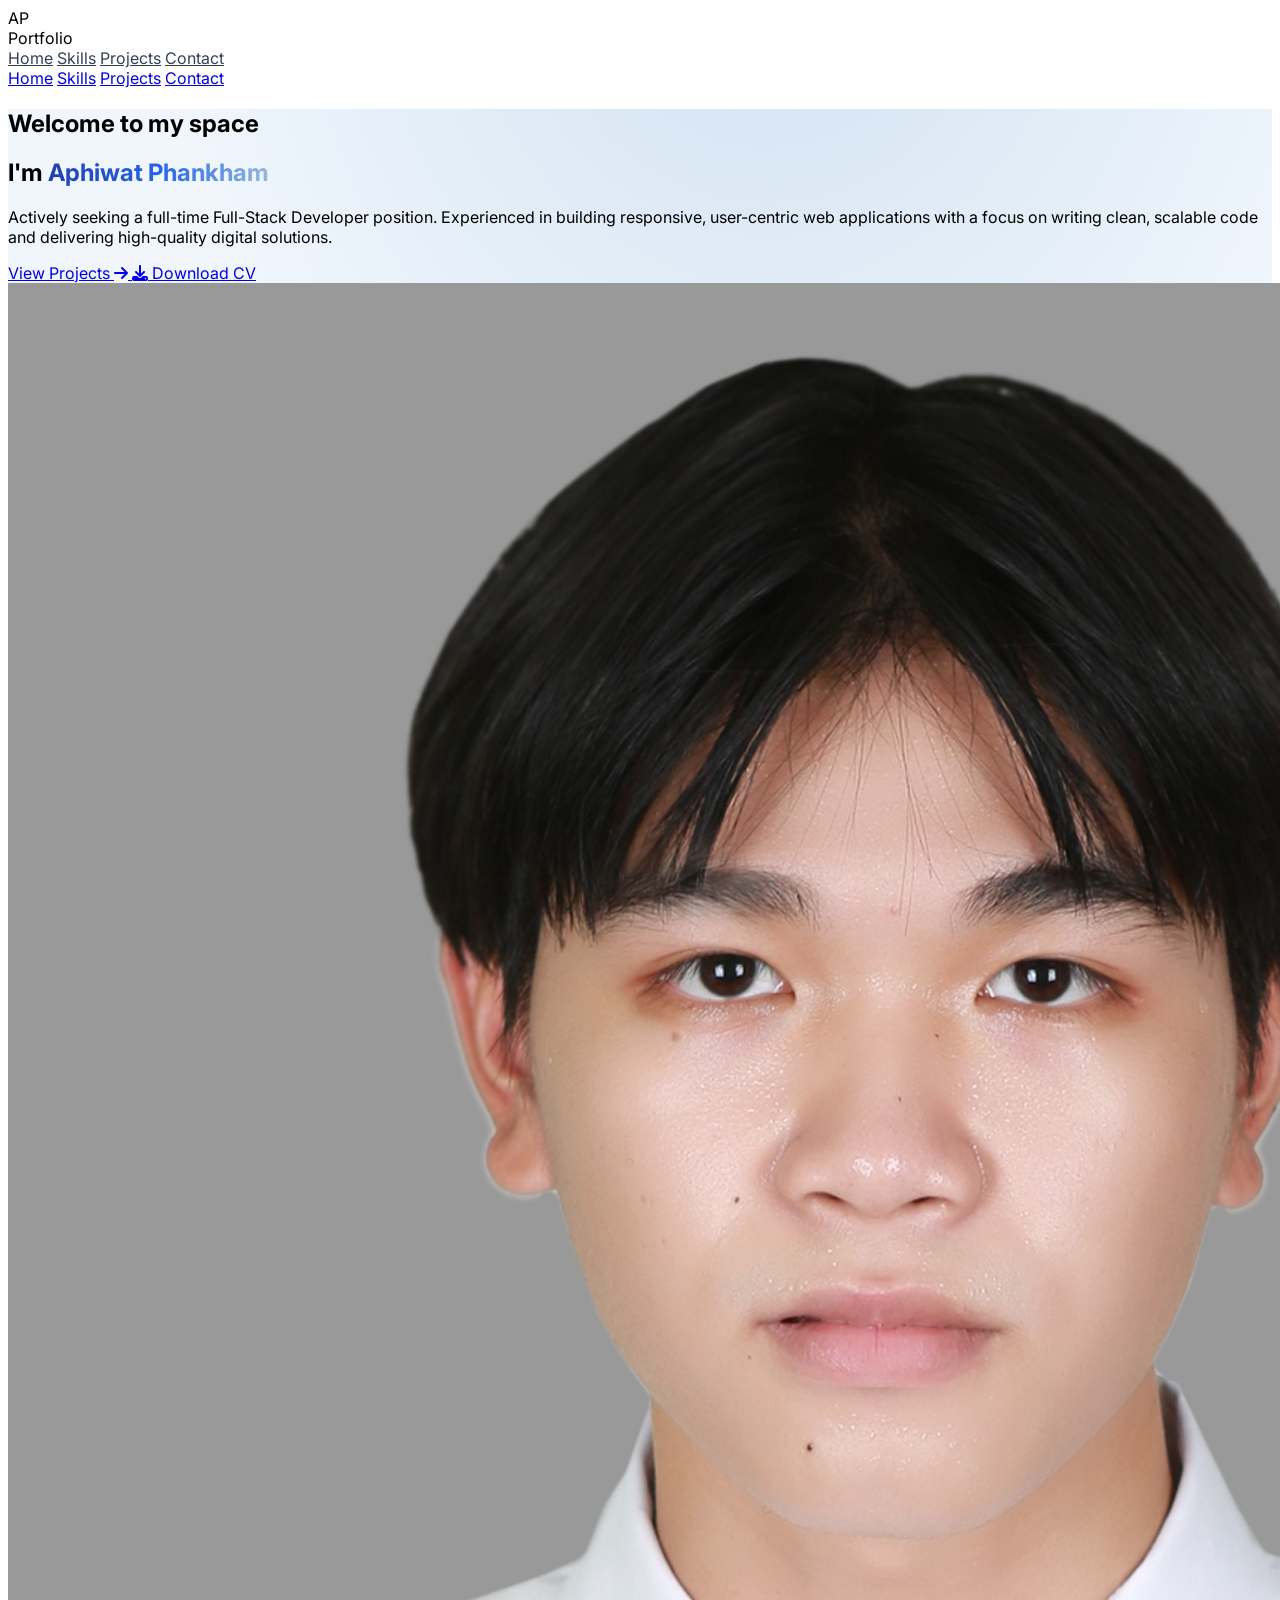
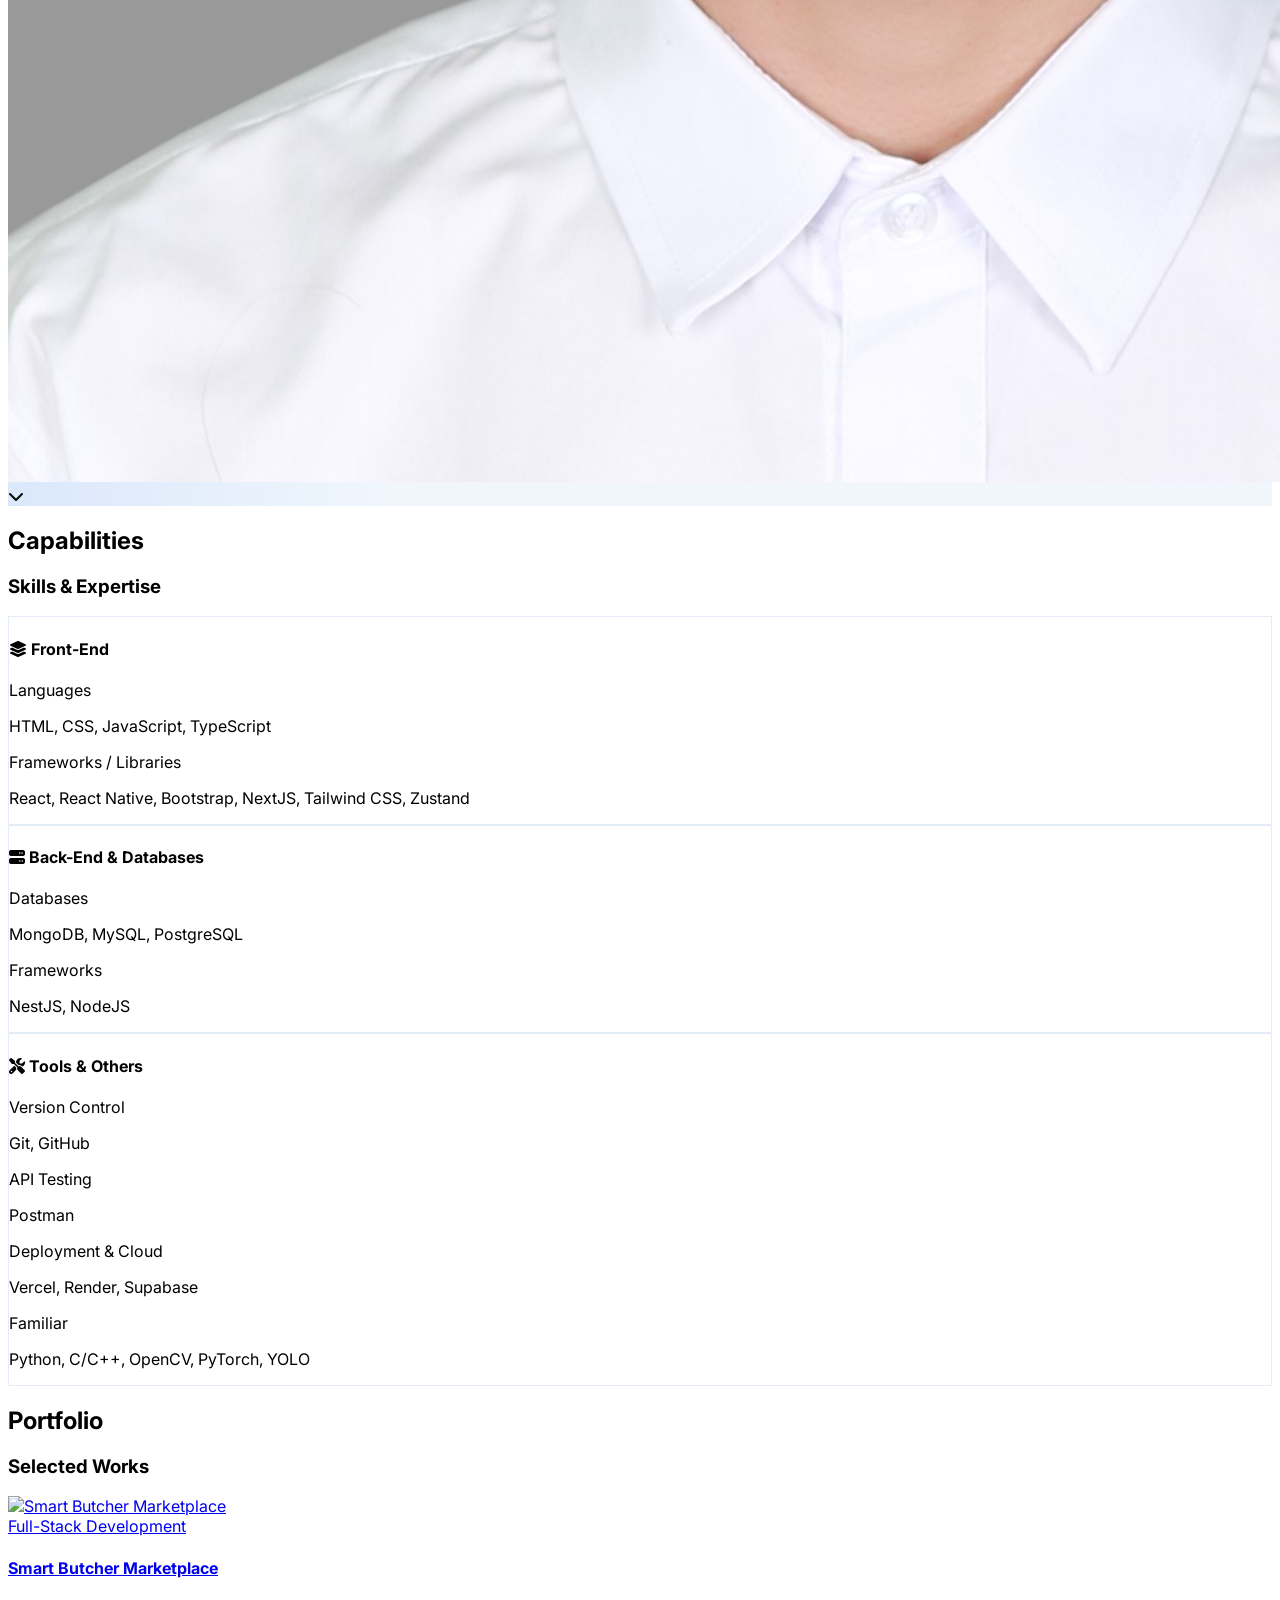
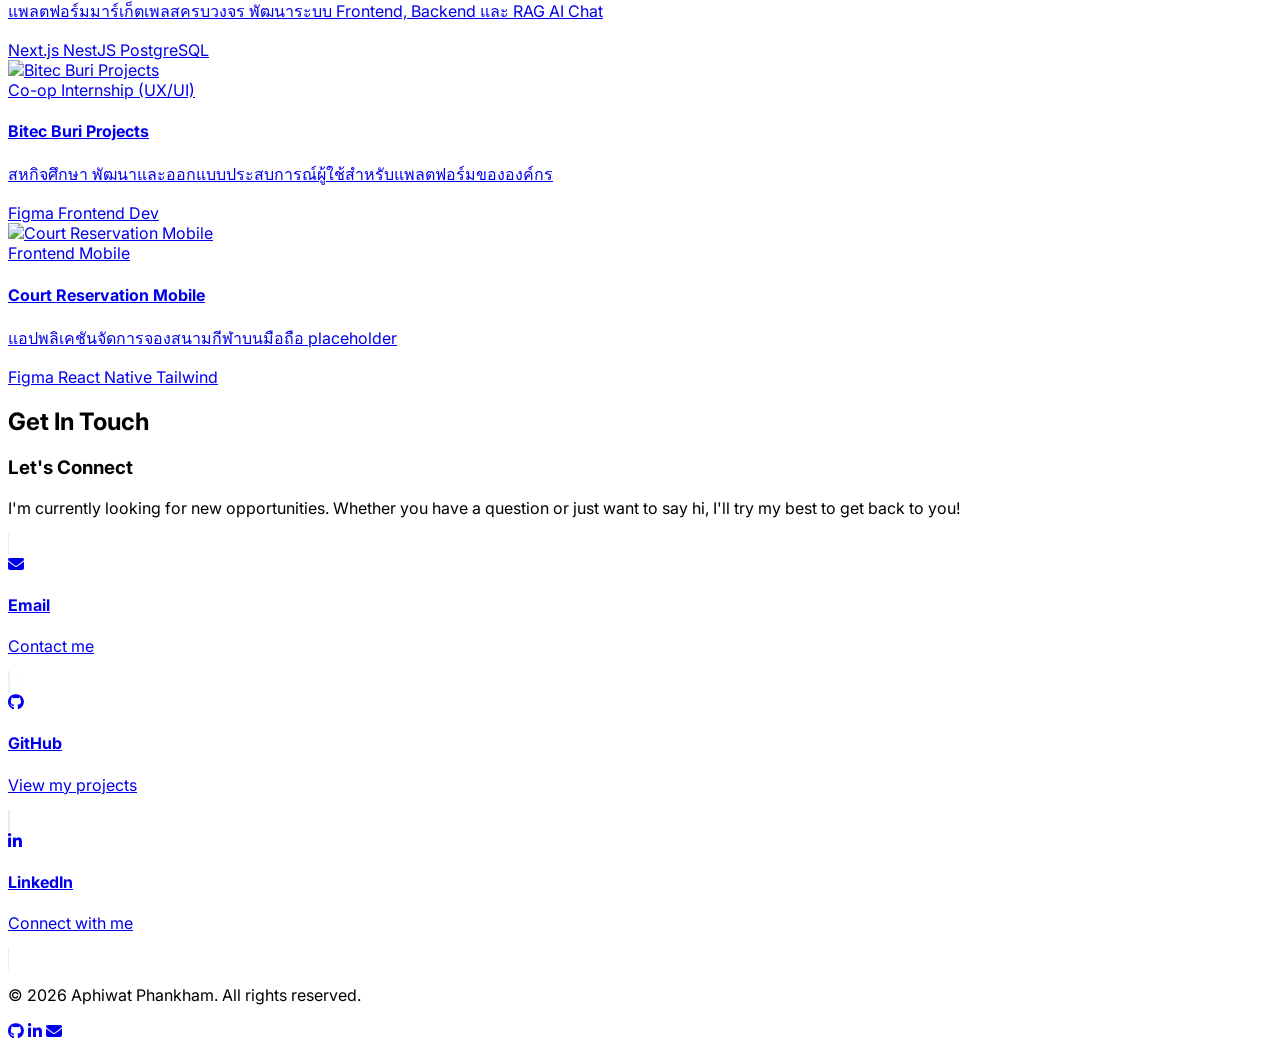
==== commit 74c4cbcc: "refactor: update theme to light mode with automated color migration script and added project pages" ====
--- a/index.html
+++ b/index.html
@@ -1,762 +1,576 @@
 <!doctype html>
 <html lang="en" class="scroll-smooth">
-  <head>
-    <meta charset="UTF-8" />
-    <meta name="viewport" content="width=device-width, initial-scale=1.0" />
-    <title>Portfolio</title>
-    <script src="https://cdn.tailwindcss.com"></script>
-    <link rel="preconnect" href="https://fonts.googleapis.com" />
-    <link rel="preconnect" href="https://fonts.gstatic.com" crossorigin />
-    <link
-      href="https://fonts.googleapis.com/css2?family=Inter:wght@300;400;500;600;700&display=swap"
-      rel="stylesheet"
-    />
-    <link
-      rel="stylesheet"
-      href="https://cdnjs.cloudflare.com/ajax/libs/font-awesome/6.5.1/css/all.min.css"
-    />
-    <style>
-      body {
-        font-family: "Inter", sans-serif;
+
+<head>
+  <meta charset="UTF-8" />
+  <meta name="viewport" content="width=device-width, initial-scale=1.0" />
+  <title>Portfolio — Aphiwat Phankham</title>
+  <script src="https://cdn.tailwindcss.com"></script>
+  <link rel="preconnect" href="https://fonts.googleapis.com" />
+  <link rel="preconnect" href="https://fonts.gstatic.com" crossorigin />
+  <link href="https://fonts.googleapis.com/css2?family=Inter:wght@300;400;500;600;700&display=swap" rel="stylesheet" />
+  <link rel="stylesheet" href="https://cdnjs.cloudflare.com/ajax/libs/font-awesome/6.5.1/css/all.min.css" />
+  <style>
+    body {
+      font-family: "Inter", sans-serif;
+    }
+
+    /* ── Glass card (light) ── */
+    .glass-card {
+      background: rgba(255, 255, 255, 0.85);
+      backdrop-filter: blur(12px);
+      -webkit-backdrop-filter: blur(12px);
+      border: 1px solid rgba(147, 185, 221, 0.25);
+    }
+
+    /* ── Gradient text ── */
+    .text-gradient {
+      background: linear-gradient(to right, #1e40af, #2563eb, #93B9DD);
+      -webkit-background-clip: text;
+      -webkit-text-fill-color: transparent;
+      background-clip: text;
+    }
+
+    /* ── Hero background ── */
+    .hero-bg {
+      background:
+        radial-gradient(ellipse 80% 60% at 60% -10%, rgba(147, 185, 221, 0.35) 0%, transparent 60%),
+        radial-gradient(ellipse 50% 40% at 0% 100%, rgba(59, 130, 246, 0.12) 0%, transparent 60%),
+        #f0f6fc;
+    }
+
+    /* ── Navbar ── */
+    #navbar {
+      border-bottom: 1px solid transparent;
+      transition: background 0.35s, backdrop-filter 0.35s, box-shadow 0.35s,
+        border-color 0.35s, padding 0.35s;
+    }
+
+    #navbar.scrolled {
+      background: rgba(255, 255, 255, 0.92);
+      backdrop-filter: blur(16px);
+      -webkit-backdrop-filter: blur(16px);
+      border-color: rgba(147, 185, 221, 0.4);
+      box-shadow: 0 4px 24px rgba(30, 64, 175, 0.06);
+      padding-top: 0.9rem;
+      padding-bottom: 0.9rem;
+    }
+
+    /* ── Nav link underline ── */
+    .nav-link {
+      position: relative;
+      padding-bottom: 3px;
+      transition: color 0.2s;
+      color: #334155;
+    }
+
+    .nav-link::after {
+      content: "";
+      position: absolute;
+      bottom: 0;
+      left: 0;
+      width: 0;
+      height: 2px;
+      background: #1d4ed8;
+      transition: width 0.3s ease;
+      border-radius: 2px;
+    }
+
+    .nav-link:hover::after {
+      width: 100%;
+    }
+
+    .nav-link:hover {
+      color: #1d4ed8;
+    }
+
+    /* ── Float animation ── */
+    @keyframes float {
+
+      0%,
+      100% {
+        transform: translateY(0px) rotate(0deg);
       }
 
-      .glass-card {
-        background: rgba(15, 23, 42, 0.85);
-        backdrop-filter: blur(10px);
-        -webkit-backdrop-filter: blur(10px);
-        border: 1px solid rgba(255, 255, 255, 0.08);
+      50% {
+        transform: translateY(-12px) rotate(1deg);
       }
-
-      .text-gradient {
-        background: linear-gradient(to right, #60a5fa, #3b82f6, #2563eb);
-        -webkit-background-clip: text;
-        -webkit-text-fill-color: transparent;
-        background-clip: text;
-      }
-
-      #navbar .container {
-        padding-left: max(1.5rem, env(safe-area-inset-left));
-        padding-right: max(1.5rem, env(safe-area-inset-right));
-      }
-
+    }
+
+    .float-anim {
+      animation: float 4s ease-in-out infinite;
+    }
+
+    /* ── Scrollbar ── */
+    .hide-scrollbar::-webkit-scrollbar {
+      display: none;
+    }
+
+    .hide-scrollbar {
+      -ms-overflow-style: none;
+      scrollbar-width: none;
+    }
+
+    /* ── Scroll reveal ── */
+    .reveal {
+      opacity: 0;
+      transform: translateY(28px);
+      transition: opacity 0.8s cubic-bezier(0.2, 0.8, 0.2, 1),
+        transform 0.8s cubic-bezier(0.2, 0.8, 0.2, 1);
+    }
+
+    .reveal.active {
+      opacity: 1;
+      transform: translateY(0);
+    }
+
+    .delay-100 {
+      transition-delay: 100ms;
+    }
+
+    .delay-200 {
+      transition-delay: 200ms;
+    }
+
+    .delay-300 {
+      transition-delay: 300ms;
+    }
+
+    .delay-400 {
+      transition-delay: 400ms;
+    }
+
+    /* ── Project card hover overlay ── */
+    .project-card .card-overlay {
+      position: absolute;
+      inset: 0;
+      background: linear-gradient(to top, rgba(30, 64, 175, 0.82) 0%, rgba(30, 64, 175, 0.0) 60%);
+      opacity: 0;
+      transition: opacity 0.4s ease;
+      display: flex;
+      align-items: flex-end;
+      justify-content: center;
+      padding-bottom: 2rem;
+    }
+
+    .project-card:hover .card-overlay {
+      opacity: 1;
+    }
+
+    .project-card .card-overlay .view-btn {
+      transform: translateY(12px);
+      opacity: 0;
+      transition: transform 0.35s ease, opacity 0.35s ease;
+    }
+
+    .project-card:hover .card-overlay .view-btn {
+      transform: translateY(0);
+      opacity: 1;
+    }
+
+    /* ── Skill card dot color variants ── */
+    .dot-blue {
+      background: #2563eb;
+    }
+
+    .dot-amber {
+      background: #f59e0b;
+    }
+
+    @media (min-width: 768px) {
       #menu-btn {
-        min-width: 44px;
-        min-height: 44px;
-        display: flex;
-        align-items: center;
-        justify-content: center;
-      }
-
-      .bg-gradient-blue {
-        background: radial-gradient(
-          circle at top right,
-          #1e3a8a 0%,
-          #0f172a 100%
-        );
-      }
-
-      @keyframes float {
-        0% {
-          transform: translateY(0px) rotate(0deg);
-        }
-
-        50% {
-          transform: translateY(-12px) rotate(1deg);
-        }
-
-        100% {
-          transform: translateY(0px) rotate(0deg);
-        }
-      }
-
-      .float-anim {
-        animation: float 4s ease-in-out infinite;
-      }
-
-      .hide-scrollbar::-webkit-scrollbar {
         display: none;
       }
-
-      .hide-scrollbar {
-        -ms-overflow-style: none;
-        scrollbar-width: none;
+    }
+  </style>
+</head>
+
+<body class="bg-slate-50 text-slate-800 selection:bg-blue-100 selection:text-blue-900 overflow-x-hidden">
+
+  <!-- ═══ NAVBAR ═══ -->
+  <nav id="navbar" class="fixed top-0 w-full z-50 py-6 text-slate-700">
+    <div class="container mx-auto px-6 flex justify-between items-center">
+      <div class="text-xl font-bold tracking-tight flex items-center gap-2.5 cursor-pointer"
+        onclick="window.scrollTo({top:0,behavior:'smooth'})">
+        <div
+          class="w-8 h-8 bg-gradient-to-br from-blue-500 to-blue-700 rounded-lg flex items-center justify-center shadow-md">
+          <span class="text-white text-sm font-bold">AP</span>
+        </div>
+        <span class="text-slate-800">Portfolio</span>
+      </div>
+
+      <div class="hidden md:flex items-center space-x-8">
+        <a href="#home" class="nav-link text-sm font-medium">Home</a>
+        <a href="#skills" class="nav-link text-sm font-medium">Skills</a>
+        <a href="#projects" class="nav-link text-sm font-medium">Projects</a>
+        <a href="#contact" class="nav-link text-sm font-medium">Contact</a>
+      </div>
+
+      <button id="menu-btn"
+        class="md:hidden min-w-[44px] min-h-[44px] flex items-center justify-center text-xl text-slate-600 focus:outline-none hover:text-blue-700 transition-colors"
+        aria-label="Scroll to next section">
+        <i class="fas fa-bars transition-transform duration-300" id="menu-icon"></i>
+      </button>
+    </div>
+
+    <div id="mobile-menu"
+      class="md:hidden absolute top-full left-0 w-full border-t border-blue-100 flex flex-col space-y-4 shadow-xl transition-all duration-300 ease-in-out max-h-0 opacity-0 overflow-hidden px-6 py-0"
+      style="background:rgba(255,255,255,0.98);backdrop-filter:blur(16px);">
+      <a href="#home"
+        class="mobile-link text-blue-800 font-medium text-base hover:text-blue-600 transition-colors pt-4">Home</a>
+      <a href="#skills"
+        class="mobile-link text-blue-800 font-medium text-base hover:text-blue-600 transition-colors">Skills</a>
+      <a href="#projects"
+        class="mobile-link text-blue-800 font-medium text-base hover:text-blue-600 transition-colors">Projects</a>
+      <a href="#contact"
+        class="mobile-link text-blue-800 font-medium text-base hover:text-blue-600 transition-colors pb-4">Contact</a>
+    </div>
+  </nav>
+
+  <!-- ═══ HERO ═══ -->
+  <section id="home" class="relative min-h-screen flex items-center pt-20 overflow-hidden hero-bg">
+    <!-- Soft glow orbs -->
+    <div class="absolute top-1/4 right-1/4 w-96 h-96 bg-blue-200/40 rounded-full blur-[120px] pointer-events-none">
+    </div>
+    <div class="absolute bottom-1/4 left-1/4 w-80 h-80 bg-sky-200/30 rounded-full blur-[100px] pointer-events-none">
+    </div>
+
+    <div class="container mx-auto px-6 relative z-10">
+      <div class="flex flex-col lg:flex-row items-center justify-between gap-12">
+        <div class="max-w-2xl lg:w-1/2 reveal">
+          <h2 class="text-blue-700 font-semibold tracking-widest mb-4 uppercase text-xs">
+            Welcome to my space
+          </h2>
+          <h1 class="text-4xl sm:text-5xl md:text-7xl font-bold mb-6 leading-tight text-slate-900">
+            I'm <span class="text-gradient">Aphiwat Phankham</span>
+          </h1>
+          <p class="text-base sm:text-lg md:text-xl mb-8 text-slate-500 leading-relaxed">
+            Actively seeking a full-time Full-Stack Developer position.
+            Experienced in building responsive, user-centric web applications
+            with a focus on writing clean, scalable code and delivering
+            high-quality digital solutions.
+          </p>
+          <div class="flex flex-wrap gap-3 sm:gap-4">
+            <a href="#projects"
+              class="px-6 py-3 sm:px-8 sm:py-4 bg-blue-700 hover:bg-blue-600 active:scale-95 text-white rounded-xl font-semibold transition-all flex items-center gap-2 shadow-lg shadow-blue-300/40">
+              View Projects <i class="fas fa-arrow-right text-sm"></i>
+            </a>
+            <a href="./assets/cv/CV.pdf" download target="_blank"
+              class="px-6 py-3 sm:px-8 sm:py-4 border border-blue-200 hover:border-blue-400 hover:bg-blue-50 text-blue-800 rounded-xl font-semibold transition-all flex items-center gap-2">
+              <i class="fas fa-download text-sm"></i> Download CV
+            </a>
+          </div>
+        </div>
+        <div class="lg:w-1/2 flex justify-center lg:justify-end reveal delay-200">
+          <div
+            class="relative w-56 h-56 sm:w-72 sm:h-72 md:w-96 md:h-96 rounded-full p-2 bg-gradient-to-tr from-blue-400 to-blue-700 shadow-2xl shadow-blue-300/40 float-anim">
+            <img src="./assets/pic/6530301089.jpeg" alt="Profile"
+              class="w-full h-full object-cover rounded-full border-4 border-white" />
+          </div>
+        </div>
+      </div>
+    </div>
+
+    <div class="absolute bottom-10 left-1/2 -translate-x-1/2 float-anim text-blue-300">
+      <i class="fas fa-chevron-down text-2xl"></i>
+    </div>
+  </section>
+
+  <!-- ═══ SKILLS ═══ -->
+  <section id="skills" class="py-24 bg-white">
+    <div class="container mx-auto px-6">
+      <div class="mb-16 reveal">
+        <h2 class="text-blue-700 font-semibold mb-2 uppercase tracking-widest text-xs">
+          Capabilities
+        </h2>
+        <h3 class="text-4xl font-bold text-slate-900">Skills &amp; Expertise</h3>
+      </div>
+
+      <div class="grid grid-cols-1 md:grid-cols-2 lg:grid-cols-4 gap-8">
+        <div
+          class="glass-card p-6 sm:p-8 rounded-2xl border border-blue-100 hover:border-blue-300 hover:shadow-xl hover:shadow-blue-100 transition-all duration-300 reveal delay-100 h-full">
+          <h4 class="text-xl font-bold text-blue-800 mb-5 flex items-center gap-3">
+            <i class="fas fa-layer-group text-blue-500"></i> Front-End
+          </h4>
+          <div class="text-slate-500 space-y-4">
+            <div>
+              <p class="font-semibold text-slate-700 mb-1.5 text-sm">Languages</p>
+              <p class="flex items-start gap-2 text-sm"><span
+                  class="w-1.5 h-1.5 bg-blue-400 rounded-full mt-1.5 shrink-0"></span>HTML, CSS, JavaScript, TypeScript
+              </p>
+            </div>
+            <div>
+              <p class="font-semibold text-slate-700 mb-1.5 text-sm">Frameworks / Libraries</p>
+              <p class="flex items-start gap-2 text-sm leading-relaxed"><span
+                  class="w-1.5 h-1.5 bg-blue-400 rounded-full mt-1.5 shrink-0"></span>React, React Native, Bootstrap,
+                NextJS, Tailwind CSS, Zustand</p>
+            </div>
+          </div>
+        </div>
+
+        <div
+          class="glass-card p-6 sm:p-8 rounded-2xl border border-blue-100 hover:border-blue-300 hover:shadow-xl hover:shadow-blue-100 transition-all duration-300 reveal delay-200 h-full">
+          <h4 class="text-xl font-bold text-blue-800 mb-5 flex items-center gap-3">
+            <i class="fas fa-server text-blue-500"></i> Back-End & Databases
+          </h4>
+          <div class="text-slate-500 space-y-4">
+            <div>
+              <p class="font-semibold text-slate-700 mb-1.5 text-sm">Databases</p>
+              <p class="flex items-start gap-2 text-sm leading-relaxed"><span
+                  class="w-1.5 h-1.5 bg-blue-400 rounded-full mt-1.5 shrink-0"></span>MongoDB, MySQL, PostgreSQL
+              </p>
+            </div>
+            <div>
+              <p class="font-semibold text-slate-700 mb-1.5 text-sm">Frameworks</p>
+              <p class="flex items-start gap-2 text-sm"><span
+                  class="w-1.5 h-1.5 bg-blue-400 rounded-full mt-1.5 shrink-0"></span>NestJS, NodeJS</p>
+            </div>
+          </div>
+        </div>
+
+        <div
+          class="glass-card p-6 sm:p-8 rounded-2xl border border-blue-100 hover:border-blue-300 hover:shadow-xl hover:shadow-blue-100 transition-all duration-300 reveal delay-300 h-full lg:col-span-2">
+          <h4 class="text-xl font-bold text-blue-800 mb-5 flex items-center gap-3">
+            <i class="fas fa-tools text-blue-500"></i> Tools & Others
+          </h4>
+          <div class="grid grid-cols-1 sm:grid-cols-2 gap-x-8 gap-y-4 text-slate-500">
+            <div>
+              <p class="font-semibold text-slate-700 mb-1.5 text-sm">Version Control</p>
+              <p class="flex items-start gap-2 text-sm"><span
+                  class="w-1.5 h-1.5 bg-blue-400 rounded-full mt-1.5 shrink-0"></span>Git, GitHub</p>
+            </div>
+            <div>
+              <p class="font-semibold text-slate-700 mb-1.5 text-sm">API Testing</p>
+              <p class="flex items-start gap-2 text-sm"><span
+                  class="w-1.5 h-1.5 bg-blue-400 rounded-full mt-1.5 shrink-0"></span>Postman</p>
+            </div>
+            <div>
+              <p class="font-semibold text-slate-700 mb-1.5 text-sm">Deployment & Cloud</p>
+              <p class="flex items-start gap-2 text-sm"><span
+                  class="w-1.5 h-1.5 bg-blue-400 rounded-full mt-1.5 shrink-0"></span>Vercel, Render, Supabase</p>
+            </div>
+            <div>
+              <p class="font-semibold text-slate-700 mb-1.5 text-sm">Familiar</p>
+              <p class="flex items-start gap-2 text-sm leading-relaxed"><span
+                  class="w-1.5 h-1.5 bg-blue-400 rounded-full mt-1.5 shrink-0"></span>Python, C/C++, OpenCV, PyTorch,
+                YOLO</p>
+            </div>
+          </div>
+        </div>
+      </div>
+    </div>
+  </section>
+
+  <!-- ═══ PROJECTS ═══ -->
+  <section id="projects" class="py-24 bg-slate-50">
+    <div class="container mx-auto px-6">
+      <div class="mb-16 reveal">
+        <div class="text-center md:text-left">
+          <h2 class="text-blue-700 font-semibold mb-2 uppercase tracking-widest text-xs">
+            Portfolio
+          </h2>
+          <h3 class="text-4xl font-bold text-slate-900">Selected Works</h3>
+        </div>
+      </div>
+
+      <div id="carousel"
+        class="flex gap-6 sm:gap-8 overflow-x-auto snap-x snap-mandatory hide-scrollbar scroll-smooth pb-8 reveal delay-100">
+        <!-- Card 1: Smart Butcher -->
+        <a href="./projects/smart-butcher-shop.html"
+          class="group project-card relative overflow-hidden rounded-2xl bg-white border border-blue-100 shadow-sm hover:shadow-xl hover:shadow-blue-200/50 hover:border-blue-300 transition-all duration-400 shrink-0 w-[85vw] sm:w-[80vw] md:w-[calc(50%-1rem)] lg:w-[calc(33.333%-1.5rem)] snap-start block">
+          <div class="overflow-hidden h-56 relative">
+            <img src="https://placehold.co/600x400/dbeafe/1d4ed8?text=Fullstack" alt="Smart Butcher Marketplace"
+              class="w-full h-full object-cover group-hover:scale-105 transition-transform duration-500" />
+            <div class="card-overlay rounded-t-2xl">
+              <span
+                class="view-btn bg-white text-blue-800 font-semibold px-5 py-2 rounded-full text-sm shadow-lg flex items-center gap-2">
+                <i class="fas fa-arrow-right text-xs"></i> View Project
+              </span>
+            </div>
+          </div>
+          <div class="p-6">
+            <span class="text-blue-700 text-xs font-bold uppercase tracking-wide">Full-Stack Development</span>
+            <h4 class="text-lg font-bold text-slate-900 mt-1 mb-2">Smart Butcher Marketplace</h4>
+            <p class="text-slate-500 text-sm mb-4 leading-relaxed min-h-[2.8rem]">
+              แพลตฟอร์มมาร์เก็ตเพลสครบวงจร พัฒนาระบบ Frontend, Backend และ RAG AI Chat
+            </p>
+            <div class="flex flex-wrap gap-2">
+              <span
+                class="px-3 py-1 bg-blue-50 border border-blue-100 rounded-full text-xs text-blue-700 font-medium">Next.js</span>
+              <span
+                class="px-3 py-1 bg-blue-50 border border-blue-100 rounded-full text-xs text-blue-700 font-medium">NestJS</span>
+              <span
+                class="px-3 py-1 bg-blue-50 border border-blue-100 rounded-full text-xs text-blue-700 font-medium">PostgreSQL</span>
+            </div>
+          </div>
+        </a>
+
+        <!-- Card 2: Bitec Buri -->
+        <a href="./projects/bitec-buri-projects.html"
+          class="group project-card relative overflow-hidden rounded-2xl bg-white border border-blue-100 shadow-sm hover:shadow-xl hover:shadow-purple-200/50 hover:border-purple-200 transition-all duration-400 shrink-0 w-[85vw] sm:w-[80vw] md:w-[calc(50%-1rem)] lg:w-[calc(33.333%-1.5rem)] snap-start block">
+          <div class="overflow-hidden h-56 relative">
+            <img src="https://placehold.co/600x400/ede9fe/6d28d9?text=UX/UI+Internship" alt="Bitec Buri Projects"
+              class="w-full h-full object-cover group-hover:scale-105 transition-transform duration-500" />
+            <div class="card-overlay rounded-t-2xl">
+              <span
+                class="view-btn bg-white text-blue-800 font-semibold px-5 py-2 rounded-full text-sm shadow-lg flex items-center gap-2">
+                <i class="fas fa-arrow-right text-xs"></i> View Project
+              </span>
+            </div>
+          </div>
+          <div class="p-6">
+            <span class="text-purple-700 text-xs font-bold uppercase tracking-wide">Co-op Internship (UX/UI)</span>
+            <h4 class="text-lg font-bold text-slate-900 mt-1 mb-2">Bitec Buri Projects</h4>
+            <p class="text-slate-500 text-sm mb-4 leading-relaxed min-h-[2.8rem]">
+              สหกิจศึกษา พัฒนาและออกแบบประสบการณ์ผู้ใช้สำหรับแพลตฟอร์มขององค์กร
+            </p>
+            <div class="flex flex-wrap gap-2">
+              <span
+                class="px-3 py-1 bg-purple-50 border border-purple-100 rounded-full text-xs text-purple-700 font-medium">Figma</span>
+              <span
+                class="px-3 py-1 bg-purple-50 border border-purple-100 rounded-full text-xs text-purple-700 font-medium">Frontend
+                Dev</span>
+            </div>
+          </div>
+        </a>
+
+        <!-- Card 3: Court Reservation -->
+        <a href="./projects/court-reservation-mobile.html"
+          class="group project-card relative overflow-hidden rounded-2xl bg-white border border-blue-100 shadow-sm hover:shadow-xl hover:shadow-blue-200/50 hover:border-blue-300 transition-all duration-400 shrink-0 w-[85vw] sm:w-[80vw] md:w-[calc(50%-1rem)] lg:w-[calc(33.333%-1.5rem)] snap-start block">
+          <!-- Image -->
+          <div class="overflow-hidden h-56 relative">
+            <img src="https://placehold.co/600x400/dbeafe/1d4ed8?text=Mobile+App" alt="Court Reservation Mobile"
+              class="w-full h-full object-cover group-hover:scale-105 transition-transform duration-500" />
+            <!-- Overlay -->
+            <div class="card-overlay rounded-t-2xl">
+              <span
+                class="view-btn bg-white text-blue-800 font-semibold px-5 py-2 rounded-full text-sm shadow-lg flex items-center gap-2">
+                <i class="fas fa-arrow-right text-xs"></i> View Project
+              </span>
+            </div>
+          </div>
+          <!-- Content -->
+          <div class="p-6">
+            <span class="text-blue-700 text-xs font-bold uppercase tracking-wide">Frontend Mobile</span>
+            <h4 class="text-lg font-bold text-slate-900 mt-1 mb-2">Court Reservation Mobile</h4>
+            <p class="text-slate-500 text-sm mb-4 leading-relaxed min-h-[2.8rem]">
+              แอปพลิเคชันจัดการจองสนามกีฬาบนมือถือ
+              <span class="invisible select-none">placeholder</span>
+            </p>
+            <div class="flex flex-wrap gap-2">
+              <span
+                class="px-3 py-1 bg-blue-50 border border-blue-100 rounded-full text-xs text-blue-700 font-medium">Figma</span>
+              <span
+                class="px-3 py-1 bg-blue-50 border border-blue-100 rounded-full text-xs text-blue-700 font-medium">React
+                Native</span>
+              <span
+                class="px-3 py-1 bg-blue-50 border border-blue-100 rounded-full text-xs text-blue-700 font-medium">Tailwind</span>
+            </div>
+          </div>
+        </a>
+      </div>
+    </div>
+  </section>
+
+  <!-- ═══ CONTACT ═══ -->
+  <section id="contact" class="py-24 bg-white">
+    <div class="container mx-auto px-6">
+      <div class="max-w-2xl mx-auto text-center mb-16 reveal">
+        <h2 class="text-blue-700 font-semibold mb-2 uppercase tracking-widest text-xs">
+          Get In Touch
+        </h2>
+        <h3 class="text-4xl font-bold text-slate-900 mb-6">Let's Connect</h3>
+        <p class="text-slate-500 text-lg">
+          I'm currently looking for new opportunities. Whether you have a
+          question or just want to say hi, I'll try my best to get back to you!
+        </p>
+      </div>
+
+      <div class="flex flex-col sm:flex-row justify-center items-stretch gap-4 sm:gap-6 md:gap-12 reveal delay-200">
+        <a href="mailto:aphiwat240846@gmail.com"
+          class="group flex flex-row sm:flex-col items-center gap-4 p-6 sm:p-8 glass-card border border-blue-100 rounded-2xl w-full sm:w-48 md:w-64 hover:-translate-y-2 hover:border-blue-300 hover:shadow-xl hover:shadow-blue-100 transition-all duration-300">
+          <div
+            class="w-12 h-12 sm:w-16 sm:h-16 bg-blue-100 rounded-full flex items-center justify-center shrink-0 group-hover:bg-blue-200 transition-all duration-300 group-hover:scale-110">
+            <i class="fas fa-envelope text-xl sm:text-2xl text-blue-700"></i>
+          </div>
+          <div class="sm:text-center">
+            <h4 class="text-blue-800 font-bold mb-1">Email</h4>
+            <p class="text-sm text-slate-500">Contact me</p>
+          </div>
+        </a>
+
+        <a href="https://github.com/aphiwat03" target="_blank" rel="noopener noreferrer"
+          class="group flex flex-row sm:flex-col items-center gap-4 p-6 sm:p-8 glass-card border border-blue-100 rounded-2xl w-full sm:w-48 md:w-64 hover:-translate-y-2 hover:border-slate-300 hover:shadow-xl hover:shadow-slate-100 transition-all duration-300">
+          <div
+            class="w-12 h-12 sm:w-16 sm:h-16 bg-slate-100 rounded-full flex items-center justify-center shrink-0 group-hover:bg-slate-200 transition-all duration-300 group-hover:scale-110">
+            <i class="fab fa-github text-xl sm:text-2xl text-slate-700"></i>
+          </div>
+          <div class="sm:text-center">
+            <h4 class="text-slate-800 font-bold mb-1">GitHub</h4>
+            <p class="text-sm text-slate-500">View my projects</p>
+          </div>
+        </a>
+
+        <a href="https://www.linkedin.com/in/aphiwat-phankham/" target="_blank" rel="noopener noreferrer"
+          class="group flex flex-row sm:flex-col items-center gap-4 p-6 sm:p-8 glass-card border border-blue-100 rounded-2xl w-full sm:w-48 md:w-64 hover:-translate-y-2 hover:border-blue-300 hover:shadow-xl hover:shadow-blue-100 transition-all duration-300">
+          <div
+            class="w-12 h-12 sm:w-16 sm:h-16 bg-blue-100 rounded-full flex items-center justify-center shrink-0 group-hover:bg-blue-200 transition-all duration-300 group-hover:scale-110">
+            <i class="fab fa-linkedin-in text-xl sm:text-2xl text-blue-700"></i>
+          </div>
+          <div class="sm:text-center">
+            <h4 class="text-blue-800 font-bold mb-1">LinkedIn</h4>
+            <p class="text-sm text-slate-500">Connect with me</p>
+          </div>
+        </a>
+      </div>
+    </div>
+  </section>
+
+  <!-- ═══ FOOTER ═══ -->
+  <footer class="py-10 bg-slate-50 border-t border-blue-100">
+    <div class="container mx-auto px-6 flex flex-col md:flex-row justify-between items-center gap-4">
+      <p class="text-slate-400 text-sm">&copy; 2026 Aphiwat Phankham. All rights reserved.</p>
+      <div class="flex items-center gap-5">
+        <a href="https://github.com/aphiwat03" target="_blank" rel="noopener noreferrer"
+          class="text-slate-400 hover:text-slate-700 transition-colors"><i class="fab fa-github text-lg"></i></a>
+        <a href="https://www.linkedin.com/in/aphiwat-phankham/" target="_blank" rel="noopener noreferrer"
+          class="text-slate-400 hover:text-blue-600 transition-colors"><i class="fab fa-linkedin-in text-lg"></i></a>
+        <a href="mailto:aphiwat240846@gmail.com" class="text-slate-400 hover:text-blue-600 transition-colors"><i
+            class="fas fa-envelope text-lg"></i></a>
+      </div>
+    </div>
+  </footer>
+
+  <script>
+    /* ── Navbar scroll ── */
+    const navbar = document.getElementById("navbar");
+    window.addEventListener("scroll", () => {
+      navbar.classList.toggle("scrolled", window.scrollY > 30);
+    }, { passive: true });
+
+    /* ── Scroll reveal ── */
+    const observer = new IntersectionObserver(
+      entries => entries.forEach(e => { if (e.isIntersecting) e.target.classList.add("active"); }),
+      { threshold: 0.05, rootMargin: "0px 0px -50px 0px" }
+    );
+    document.querySelectorAll(".reveal").forEach(el => observer.observe(el));
+
+    /* ── Menu btn: scroll to next section ── */
+    const menuBtn = document.getElementById("menu-btn");
+    const sections = Array.from(document.querySelectorAll("section[id]"));
+
+    menuBtn.addEventListener("click", () => {
+      const scrollY = window.scrollY;
+      // Find the first section whose top is below current scroll position
+      const next = sections.find(s => s.getBoundingClientRect().top > 10);
+      if (next) {
+        next.scrollIntoView({ behavior: "smooth", block: "start" });
+      } else {
+        // If already at last section, scroll back to top
+        window.scrollTo({ top: 0, behavior: "smooth" });
       }
-
-      .reveal {
-        opacity: 0;
-        transform: translateY(30px);
-        transition:
-          opacity 0.8s cubic-bezier(0.2, 0.8, 0.2, 1),
-          transform 0.8s cubic-bezier(0.2, 0.8, 0.2, 1);
-      }
-
-      .reveal.active {
-        opacity: 1;
-        transform: translateY(0);
-      }
-
-      .delay-100 {
-        transition-delay: 100ms;
-      }
-
-      .delay-200 {
-        transition-delay: 200ms;
-      }
-
-      .delay-300 {
-        transition-delay: 300ms;
-      }
-
-      .delay-400 {
-        transition-delay: 400ms;
-      }
-
-      @media (min-width: 768px) {
-        #menu-btn {
-          display: none;
-        }
-      }
-    </style>
-  </head>
-
-  <body
-    class="bg-slate-950 text-slate-200 selection:bg-blue-500/30 overflow-x-hidden"
-  >
-    <nav
-      id="navbar"
-      class="fixed top-0 w-full z-50 transition-all duration-300 py-6 bg-slate-950/0 text-white"
-    >
-      <div class="container mx-auto px-6 flex justify-between items-center">
-        <div
-          class="text-2xl font-bold tracking-tighter flex items-center gap-2 cursor-pointer"
-        >
-          <div
-            class="w-8 h-8 bg-blue-600 rounded-lg flex items-center justify-center shadow-lg shadow-blue-500/30"
-          >
-            <span class="text-white text-sm">P</span>
-          </div>
-          <span>Portfolio</span>
-        </div>
-
-        <div class="hidden md:flex items-center space-x-8">
-          <a
-            href="#home"
-            class="relative after:absolute after:bottom-0 after:left-0 after:w-0 after:h-[2px] after:bg-blue-400 after:transition-all hover:after:w-full hover:text-blue-400 transition-colors py-1"
-            >Home</a
-          >
-          <a
-            href="#skills"
-            class="relative after:absolute after:bottom-0 after:left-0 after:w-0 after:h-[2px] after:bg-blue-400 after:transition-all hover:after:w-full hover:text-blue-400 transition-colors py-1"
-            >Skills</a
-          >
-          <a
-            href="#projects"
-            class="relative after:absolute after:bottom-0 after:left-0 after:w-0 after:h-[2px] after:bg-blue-400 after:transition-all hover:after:w-full hover:text-blue-400 transition-colors py-1"
-            >Projects</a
-          >
-          <a
-            href="#contact"
-            class="relative after:absolute after:bottom-0 after:left-0 after:w-0 after:h-[2px] after:bg-blue-400 after:transition-all hover:after:w-full hover:text-blue-400 transition-colors py-1"
-            >Contact</a
-          >
-        </div>
-
-        <button
-          class="md:hidden text-2xl focus:outline-none hover:text-blue-400 transition-colors"
-          id="menu-btn"
-        >
-          <i
-            class="fas fa-bars transition-transform duration-300"
-            id="menu-icon"
-          ></i>
-        </button>
-      </div>
-
-      <div
-        id="mobile-menu"
-        class="md:hidden bg-slate-950/95 backdrop-blur-lg absolute top-full left-0 w-full border-t border-slate-900 flex flex-col space-y-4 shadow-2xl transition-all duration-300 ease-in-out max-h-0 opacity-0 overflow-hidden px-6 py-0"
-      >
-        <a
-          href="#home"
-          class="mobile-link text-lg hover:text-blue-400 transition-colors pt-4"
-          >Home</a
-        >
-        <a
-          href="#skills"
-          class="mobile-link text-lg hover:text-blue-400 transition-colors"
-          >Skills</a
-        >
-        <a
-          href="#projects"
-          class="mobile-link text-lg hover:text-blue-400 transition-colors"
-          >Projects</a
-        >
-        <a
-          href="#contact"
-          class="mobile-link text-lg hover:text-blue-400 transition-colors pb-4"
-          >Contact</a
-        >
-      </div>
-    </nav>
-
-    <section
-      id="home"
-      class="relative min-h-screen flex items-center pt-20 overflow-hidden bg-gradient-blue"
-    >
-      <div class="absolute inset-0 opacity-20 pointer-events-none">
-        <div
-          class="absolute top-1/4 left-1/4 w-96 h-96 bg-blue-600 rounded-full blur-[120px] animate-pulse duration-[6000ms]"
-        ></div>
-        <div
-          class="absolute bottom-1/4 right-1/4 w-96 h-96 bg-indigo-600 rounded-full blur-[120px] animate-pulse duration-[8000ms]"
-        ></div>
-      </div>
-
-      <div class="container mx-auto px-6 relative z-10">
-        <div
-          class="flex flex-col lg:flex-row items-center justify-between gap-12"
-        >
-          <div class="max-w-2xl lg:w-1/2 reveal">
-            <h2
-              class="text-blue-400 font-medium tracking-widest mb-4 uppercase text-sm tracking-widest"
-            >
-              Welcome to my space
-            </h2>
-            <h1
-              class="text-4xl sm:text-5xl md:text-7xl font-bold mb-6 leading-tight"
-            >
-              I'm <span class="text-gradient">Aphiwat Phankham</span>
-            </h1>
-            <p
-              class="text-base sm:text-lg md:text-xl mb-8 text-slate-400 leading-relaxed"
-            >
-              Actively seeking a full-time Full-Stack Developer position.
-              Experienced in building responsive, user-centric web applications
-              with a focus on writing clean, scalable code and delivering
-              high-quality digital solutions.
-            </p>
-            <div class="flex flex-wrap gap-3 sm:gap-4">
-              <a
-                href="#projects"
-                class="px-6 py-3 sm:px-8 sm:py-4 bg-blue-600 hover:bg-blue-700 active:scale-95 text-white rounded-xl font-semibold transition-all flex items-center gap-2 shadow-lg shadow-blue-500/20"
-              >
-                View Projects <i class="fas fa-arrow-right text-sm"></i>
-              </a>
-              <a
-                href="./assets/cv/CV.pdf"
-                download
-                target="_blank"
-                class="px-6 py-3 sm:px-8 sm:py-4 border border-slate-700 hover:border-blue-500 hover:bg-slate-900 text-white rounded-xl font-semibold transition-all flex items-center gap-2"
-              >
-                <i class="fas fa-download text-sm"></i> Download CV
-              </a>
-            </div>
-          </div>
-          <div
-            class="lg:w-1/2 flex justify-center lg:justify-end reveal delay-200"
-          >
-            <div
-              class="relative w-56 h-56 sm:w-72 sm:h-72 md:w-96 md:h-96 rounded-full p-2 bg-gradient-to-tr from-blue-600 to-indigo-600 shadow-2xl shadow-blue-500/20 float-anim"
-            >
-              <img
-                src="./assets/pic/6530301089.jpeg"
-                alt="Profile"
-                class="w-full h-full object-cover rounded-full border-4 border-slate-900"
-              />
-            </div>
-          </div>
-        </div>
-      </div>
-
-      <div
-        class="absolute bottom-10 left-1/2 -translate-x-1/2 float-anim text-slate-500"
-      >
-        <i class="fas fa-chevron-down text-2xl"></i>
-      </div>
-    </section>
-
-    <section id="skills" class="py-24 bg-slate-900/40">
-      <div class="container mx-auto px-6">
-        <div class="mb-16 reveal">
-          <h2
-            class="text-blue-400 font-medium mb-2 uppercase tracking-widest text-sm"
-          >
-            Capabilities
-          </h2>
-          <h3 class="text-4xl font-bold text-white">Skills & Expertise</h3>
-        </div>
-
-        <div class="grid grid-cols-1 md:grid-cols-2 lg:grid-cols-4 gap-8">
-          <div
-            class="glass-card p-5 sm:p-8 rounded-2xl hover:-translate-y-2 hover:border-blue-500/40 hover:shadow-xl hover:shadow-blue-500/5 transition-all duration-300 reveal delay-100"
-          >
-            <h4
-              class="text-xl font-bold text-white mb-4 flex items-center gap-3"
-            >
-              <i class="fas fa-layer-group text-blue-500"></i> Frontend
-            </h4>
-            <div class="text-slate-400 space-y-3">
-              <p class="flex items-center gap-2">
-                <span class="w-1.5 h-1.5 bg-blue-500 rounded-full"></span> HTML
-                / CSS / JS / TS
-              </p>
-              <p class="flex items-center gap-2">
-                <span class="w-1.5 h-1.5 bg-blue-500 rounded-full"></span>
-                Next.js
-              </p>
-              <p class="flex items-center gap-2">
-                <span class="w-1.5 h-1.5 bg-blue-500 rounded-full"></span> React
-                / React Native
-              </p>
-              <p class="flex items-center gap-2">
-                <span class="w-1.5 h-1.5 bg-blue-500 rounded-full"></span>
-                Tailwind CSS / Bootstrap
-              </p>
-            </div>
-          </div>
-
-          <div
-            class="glass-card p-5 sm:p-8 rounded-2xl hover:-translate-y-2 hover:border-blue-500/40 hover:shadow-xl hover:shadow-blue-500/5 transition-all duration-300 reveal delay-200"
-          >
-            <h4
-              class="text-xl font-bold text-white mb-4 flex items-center gap-3"
-            >
-              <i class="fas fa-server text-blue-500"></i> Backend
-            </h4>
-            <div class="text-slate-400 space-y-3">
-              <p class="flex items-center gap-2">
-                <span class="w-1.5 h-1.5 bg-blue-500 rounded-full"></span>
-                NestJS (Node.js)
-              </p>
-              <p class="flex items-center gap-2">
-                <span class="w-1.5 h-1.5 bg-blue-500 rounded-full"></span>
-                Prisma (ORM)
-              </p>
-              <p class="flex items-center gap-2">
-                <span class="w-1.5 h-1.5 bg-blue-500 rounded-full"></span>
-                PostgreSQL / MySQL
-              </p>
-            </div>
-          </div>
-
-          <div
-            class="glass-card p-5 sm:p-8 rounded-2xl hover:-translate-y-2 hover:border-blue-500/40 hover:shadow-xl hover:shadow-blue-500/5 transition-all duration-300 reveal delay-300"
-          >
-            <h4
-              class="text-xl font-bold text-white mb-4 flex items-center gap-3"
-            >
-              <i class="fas fa-code-branch text-blue-500"></i> Familiar
-            </h4>
-            <div class="text-slate-400 space-y-3">
-              <p class="flex items-center gap-2">
-                <span class="w-1.5 h-1.5 bg-blue-500 rounded-full"></span>
-                Python
-              </p>
-              <p class="flex items-center gap-2">
-                <span class="w-1.5 h-1.5 bg-blue-500 rounded-full"></span> C /
-                C++
-              </p>
-              <p class="flex items-center gap-2">
-                <span class="w-1.5 h-1.5 bg-blue-500 rounded-full"></span>
-                OpenCV / PyTorch / YOLO
-              </p>
-            </div>
-          </div>
-
-          <div
-            class="glass-card p-5 sm:p-8 rounded-2xl hover:-translate-y-2 hover:border-amber-500/40 hover:shadow-xl hover:shadow-amber-500/5 transition-all duration-300 reveal delay-400"
-          >
-            <h4
-              class="text-xl font-bold text-white mb-4 flex items-center gap-3"
-            >
-              <i class="fas fa-book-reader text-amber-500"></i> Learning
-            </h4>
-            <div class="text-slate-400 space-y-3">
-              <p class="flex items-center gap-2">
-                <span class="w-1.5 h-1.5 bg-amber-500 rounded-full"></span>
-                Flutter
-              </p>
-              <p class="flex items-center gap-2">
-                <span class="w-1.5 h-1.5 bg-amber-500 rounded-full"></span>
-                Docker
-              </p>
-            </div>
-          </div>
-        </div>
-      </div>
-    </section>
-
-    <section id="projects" class="py-24 bg-slate-950">
-      <div class="container mx-auto px-6">
-        <div
-          class="flex flex-col md:flex-row justify-between items-center md:items-end mb-16 gap-6 reveal"
-        >
-          <div class="text-center md:text-left">
-            <h2
-              class="text-blue-400 font-medium mb-2 uppercase tracking-widest text-sm"
-            >
-              Portfolio
-            </h2>
-            <h3 class="text-4xl font-bold text-white">Selected Works</h3>
-          </div>
-          <div class="flex gap-4">
-            <button
-              id="btn-prev"
-              class="w-12 h-12 rounded-full border border-slate-800 flex items-center justify-center text-white hover:bg-blue-600 hover:border-blue-600 active:scale-90 transition-all"
-            >
-              <i class="fas fa-arrow-left"></i>
-            </button>
-            <button
-              id="btn-next"
-              class="w-12 h-12 rounded-full border border-slate-800 flex items-center justify-center text-white hover:bg-blue-600 hover:border-blue-600 active:scale-90 transition-all"
-            >
-              <i class="fas fa-arrow-right"></i>
-            </button>
-          </div>
-        </div>
-
-        <div
-          id="carousel"
-          class="flex gap-6 sm:gap-8 overflow-x-auto snap-x snap-mandatory hide-scrollbar scroll-smooth pb-8 reveal delay-100"
-        >
-          <a
-            href="./projects/court-reservation-mobile.html"
-            class="group project-card relative overflow-hidden rounded-2xl bg-slate-900/50 border border-slate-800/80 transition-all duration-300 hover:-translate-y-2 hover:border-blue-500/30 hover:shadow-2xl hover:shadow-blue-500/5 shrink-0 w-[85vw] sm:w-[80vw] md:w-[calc(50%-1rem)] lg:w-[calc(33.333%-1.5rem)] snap-start block"
-          >
-            <div class="overflow-hidden h-64">
-              <img
-                src="https://placehold.co/600x400/1e293b/60a5fa?text=Mobile+App"
-                alt="Frontend Mobile Project"
-                class="w-full h-full object-cover opacity-80 group-hover:scale-105 group-hover:opacity-100 transition-all duration-500"
-              />
-            </div>
-            <div class="p-6">
-              <span class="text-blue-400 text-xs font-semibold uppercase"
-                >Frontend Mobile</span
-              >
-              <h4 class="text-xl font-bold text-white mt-1 mb-3">
-                Court Reservation Mobile
-              </h4>
-              <p class="text-slate-400 text-sm mb-4 leading-relaxed">
-                แอปพลิเคชันจัดการจองสนามกีฬาบนมือถือ
-              </p>
-              <div class="flex gap-2">
-                <span
-                  class="px-3 py-1 bg-slate-800 rounded-full text-xs text-slate-300"
-                  >Figma</span
-                >
-                <span
-                  class="px-3 py-1 bg-slate-800 rounded-full text-xs text-slate-300"
-                  >React Native</span
-                >
-                <span
-                  class="px-3 py-1 bg-slate-800 rounded-full text-xs text-slate-300"
-                  >Tailwind</span
-                >
-              </div>
-            </div>
-          </a>
-
-          <a
-            href="./projects/basketball-detection.html"
-            class="group project-card relative overflow-hidden rounded-2xl bg-slate-900/50 border border-slate-800/80 transition-all duration-300 hover:-translate-y-2 hover:border-green-500/30 hover:shadow-2xl hover:shadow-green-500/5 shrink-0 w-[85vw] sm:w-[80vw] md:w-[calc(50%-1rem)] lg:w-[calc(33.333%-1.5rem)] snap-start block"
-          >
-            <div class="overflow-hidden h-64">
-              <img
-                src="https://placehold.co/600x400/1e293b/60a5fa?text=Computer+Vision"
-                alt="Computer Vision Project"
-                class="w-full h-full object-cover opacity-80 group-hover:scale-105 group-hover:opacity-100 transition-all duration-500"
-              />
-            </div>
-            <div class="p-6">
-              <span class="text-green-400 text-xs font-semibold uppercase"
-                >AI & Computer Vision Developer</span
-              >
-              <h4 class="text-xl font-bold text-white mt-1 mb-3">
-                Basketball Detection
-              </h4>
-              <p class="text-slate-400 text-sm mb-4 leading-relaxed">
-                ระบบ AI ตรวจจับและนับคะแนนบาสเกตบอลจากวิดีโอ
-              </p>
-              <div class="flex gap-2">
-                <span
-                  class="px-3 py-1 bg-slate-800 rounded-full text-xs text-slate-300"
-                  >Python</span
-                >
-                <span
-                  class="px-3 py-1 bg-slate-800 rounded-full text-xs text-slate-300"
-                  >PyTorch</span
-                >
-                <span
-                  class="px-3 py-1 bg-slate-800 rounded-full text-xs text-slate-300"
-                  >YOLO</span
-                >
-              </div>
-            </div>
-          </a>
-
-          <a
-            href="./projects/bitec-buri-projects.html"
-            class="group project-card relative overflow-hidden rounded-2xl bg-slate-900/50 border border-slate-800/80 transition-all duration-300 hover:-translate-y-2 hover:border-purple-500/30 hover:shadow-2xl hover:shadow-purple-500/5 shrink-0 w-[85vw] sm:w-[80vw] md:w-[calc(50%-1rem)] lg:w-[calc(33.333%-1.5rem)] snap-start block"
-          >
-            <div class="overflow-hidden h-64">
-              <img
-                src="https://placehold.co/600x400/1e293b/60a5fa?text=UX/UI+Internship"
-                alt="Internship Project"
-                class="w-full h-full object-cover opacity-80 group-hover:scale-105 group-hover:opacity-100 transition-all duration-500"
-              />
-            </div>
-            <div class="p-6">
-              <span class="text-purple-400 text-xs font-semibold uppercase"
-                >Co-op Internship (UX/UI)</span
-              >
-              <h4 class="text-xl font-bold text-white mt-1 mb-3">
-                Bitec Buri Projects
-              </h4>
-              <p class="text-slate-400 text-sm mb-4 leading-relaxed">
-                สหกิจศึกษา
-                พัฒนาและออกแบบประสบการณ์ผู้ใช้งานสำหรับแพลตฟอร์มขององค์กร
-              </p>
-              <div class="flex flex-wrap gap-2">
-                <span
-                  class="px-3 py-1 bg-slate-800 rounded-full text-xs text-slate-300"
-                  >Figma</span
-                >
-                <span
-                  class="px-3 py-1 bg-slate-800 rounded-full text-xs text-slate-300"
-                  >Frontend Dev</span
-                >
-              </div>
-            </div>
-          </a>
-
-          <a
-            href="./projects/smart-butcher-shop.html"
-            class="group project-card relative overflow-hidden rounded-2xl bg-slate-900/60 border border-blue-500 transition-all duration-300 hover:-translate-y-2 ring-2 ring-blue-500/30 hover:ring-blue-500/60 hover:shadow-2xl hover:shadow-blue-500/10 shrink-0 w-[85vw] sm:w-[80vw] md:w-[calc(50%-1rem)] lg:w-[calc(33.333%-1.5rem)] snap-start block"
-          >
-            <div class="overflow-hidden h-64 relative">
-              <img
-                src="https://placehold.co/600x400/1e293b/60a5fa?text=Fullstack+(Ongoing)"
-                alt="Ongoing Project"
-                class="w-full h-full object-cover opacity-80 group-hover:scale-105 group-hover:opacity-100 transition-all duration-500"
-              />
-            </div>
-            <div class="p-6 relative">
-              <div class="absolute top-0 right-6 -translate-y-1/2">
-                <span
-                  class="bg-blue-500 text-white text-[10px] font-bold px-2.5 py-1 rounded-full animate-pulse shadow-md shadow-blue-500/50"
-                  >ONGOING</span
-                >
-              </div>
-              <span class="text-orange-400 text-xs font-semibold uppercase"
-                >Full-Stack Development</span
-              >
-              <h4 class="text-xl font-bold text-white mt-1 mb-3">
-                Smart Butcher Marketplace
-              </h4>
-              <p class="text-slate-400 text-sm mb-4 leading-relaxed">
-                แพลตฟอร์มมาร์เก็ตเพลสครบวงจร พัฒนาระบบ Frontend, Backend และ RAG
-                AI Chat
-              </p>
-              <div class="flex flex-wrap gap-2">
-                <span
-                  class="px-3 py-1 bg-slate-800 rounded-full text-xs text-slate-300"
-                  >Next.js</span
-                >
-                <span
-                  class="px-3 py-1 bg-slate-800 rounded-full text-xs text-slate-300"
-                  >NestJS</span
-                >
-                <span
-                  class="px-3 py-1 bg-slate-800 rounded-full text-xs text-slate-300"
-                  >PostgreSQL</span
-                >
-              </div>
-            </div>
-          </a>
-        </div>
-      </div>
-    </section>
-
-    <section id="contact" class="py-24 bg-slate-900/20">
-      <div class="container mx-auto px-6">
-        <div class="max-w-2xl mx-auto text-center mb-16 reveal">
-          <h2
-            class="text-blue-400 font-medium mb-2 uppercase tracking-widest text-sm"
-          >
-            Get In Touch
-          </h2>
-          <h3 class="text-4xl font-bold text-white mb-6">Let's Connect</h3>
-          <p class="text-slate-400 text-lg">
-            I'm currently looking for new opportunities. Whether you have a
-            question or just want to say hi, I'll try my best to get back to
-            you!
-          </p>
-        </div>
-
-        <div
-          class="flex flex-col sm:flex-row justify-center items-stretch gap-4 sm:gap-6 md:gap-12 reveal delay-200"
-        >
-          <a
-            href="mailto:aphiwat240846@gmail.com"
-            class="group flex flex-row sm:flex-col items-center gap-4 p-6 sm:p-8 glass-card rounded-2xl w-full sm:w-48 md:w-64 hover:-translate-y-2 transition-all duration-300 hover:border-blue-500/40 hover:shadow-xl hover:shadow-blue-500/5"
-          >
-            <div
-              class="w-12 h-12 sm:w-16 sm:h-16 bg-blue-500/10 rounded-full flex items-center justify-center shrink-0 group-hover:bg-blue-500/20 transition-all duration-300 group-hover:scale-110"
-            >
-              <i class="fas fa-envelope text-xl sm:text-2xl text-blue-400"></i>
-            </div>
-            <div class="sm:text-center">
-              <h4 class="text-white font-bold mb-1">Email</h4>
-              <p class="text-sm text-slate-400">Contact me</p>
-            </div>
-          </a>
-
-          <a
-            href="https://github.com/aphiwat03"
-            target="_blank"
-            rel="noopener noreferrer"
-            class="group flex flex-row sm:flex-col items-center gap-4 p-6 sm:p-8 glass-card rounded-2xl w-full sm:w-48 md:w-64 hover:-translate-y-2 transition-all duration-300 hover:border-slate-500/40 hover:shadow-xl hover:shadow-slate-500/5"
-          >
-            <div
-              class="w-12 h-12 sm:w-16 sm:h-16 bg-gray-500/10 rounded-full flex items-center justify-center shrink-0 group-hover:bg-gray-500/20 transition-all duration-300 group-hover:scale-110"
-            >
-              <i class="fab fa-github text-xl sm:text-2xl text-gray-300"></i>
-            </div>
-            <div class="sm:text-center">
-              <h4 class="text-white font-bold mb-1">GitHub</h4>
-              <p class="text-sm text-slate-400">View my projects</p>
-            </div>
-          </a>
-
-          <a
-            href="https://www.linkedin.com/in/aphiwat-phankham/"
-            target="_blank"
-            rel="noopener noreferrer"
-            class="group flex flex-row sm:flex-col items-center gap-4 p-6 sm:p-8 glass-card rounded-2xl w-full sm:w-48 md:w-64 hover:-translate-y-2 transition-all duration-300 hover:border-blue-600/40 hover:shadow-xl hover:shadow-blue-600/5"
-          >
-            <div
-              class="w-12 h-12 sm:w-16 sm:h-16 bg-blue-600/10 rounded-full flex items-center justify-center shrink-0 group-hover:bg-blue-600/20 transition-all duration-300 group-hover:scale-110"
-            >
-              <i
-                class="fab fa-linkedin-in text-xl sm:text-2xl text-blue-500"
-              ></i>
-            </div>
-            <div class="sm:text-center">
-              <h4 class="text-white font-bold mb-1">LinkedIn</h4>
-              <p class="text-sm text-slate-400">Connect with me</p>
-            </div>
-          </a>
-        </div>
-      </div>
-    </section>
-
-    <footer class="py-12 border-t border-slate-900 bg-slate-950">
-      <div
-        class="container mx-auto px-6 flex flex-col md:flex-row justify-between items-center gap-6"
-      >
-        <p class="text-slate-500 text-sm">&copy; 2026 Aphiwat Phankham.</p>
-      </div>
-    </footer>
-
-    <script>
-      const navbar = document.getElementById("navbar");
-      window.addEventListener("scroll", () => {
-        if (window.scrollY > 30) {
-          navbar.classList.add(
-            "bg-slate-950/80",
-            "backdrop-blur-md",
-            "py-4",
-            "shadow-2xl",
-            "border-b",
-            "border-slate-900",
-          );
-          navbar.classList.remove("py-6", "bg-slate-950/0");
-        } else {
-          navbar.classList.remove(
-            "bg-slate-950/80",
-            "backdrop-blur-md",
-            "py-4",
-            "shadow-2xl",
-            "border-b",
-            "border-slate-900",
-          );
-          navbar.classList.add("py-6", "bg-slate-950/0");
-        }
-      });
-
-      const observerOptions = {
-        root: null,
-        threshold: 0.05,
-        rootMargin: "0px 0px -50px 0px",
-      };
-
-      const observer = new IntersectionObserver((entries) => {
-        entries.forEach((entry) => {
-          if (entry.isIntersecting) {
-            entry.target.classList.add("active");
-          }
-        });
-      }, observerOptions);
-
-      document.querySelectorAll(".reveal").forEach((element) => {
-        observer.observe(element);
-      });
-
-      document.addEventListener("DOMContentLoaded", function () {
-        const carousel = document.getElementById("carousel");
-        const btnPrev = document.getElementById("btn-prev");
-        const btnNext = document.getElementById("btn-next");
-
-        const scrollAmount = () => {
-          const card = carousel.querySelector(".project-card");
-          return card.offsetWidth + 32;
-        };
-
-        btnPrev.addEventListener("click", () => {
-          carousel.scrollBy({ left: -scrollAmount(), behavior: "smooth" });
-        });
-
-        btnNext.addEventListener("click", () => {
-          carousel.scrollBy({ left: scrollAmount(), behavior: "smooth" });
-        });
-      });
-
-      const menuBtn = document.getElementById("menu-btn");
-      const mobileMenu = document.getElementById("mobile-menu");
-      const menuIcon = document.getElementById("menu-icon");
-      const mobileLinks = document.querySelectorAll(".mobile-link");
-
-      menuBtn.addEventListener("click", () => {
-        if (mobileMenu.classList.contains("max-h-0")) {
-          // Open menu
-          mobileMenu.classList.remove("max-h-0", "opacity-0", "py-0");
-          mobileMenu.classList.add("max-h-64", "opacity-100", "py-4");
-          menuIcon.classList.add("rotate-90");
-          setTimeout(
-            () => menuIcon.classList.replace("fa-bars", "fa-times"),
-            150,
-          );
-        } else {
-          // Close menu
-          mobileMenu.classList.remove("max-h-64", "opacity-100", "py-4");
-          mobileMenu.classList.add("max-h-0", "opacity-0", "py-0");
-          menuIcon.classList.remove("rotate-90");
-          setTimeout(
-            () => menuIcon.classList.replace("fa-times", "fa-bars"),
-            150,
-          );
-        }
-      });
-
-      mobileLinks.forEach((link) => {
-        link.addEventListener("click", () => {
-          mobileMenu.classList.remove("max-h-64", "opacity-100", "py-4");
-          mobileMenu.classList.add("max-h-0", "opacity-0", "py-0");
-          menuIcon.classList.remove("rotate-90");
-          menuIcon.classList.replace("fa-times", "fa-bars");
-        });
-      });
-    </script>
-  </body>
-</html>
+    });
+  </script>
+</body>
+
+</html>
